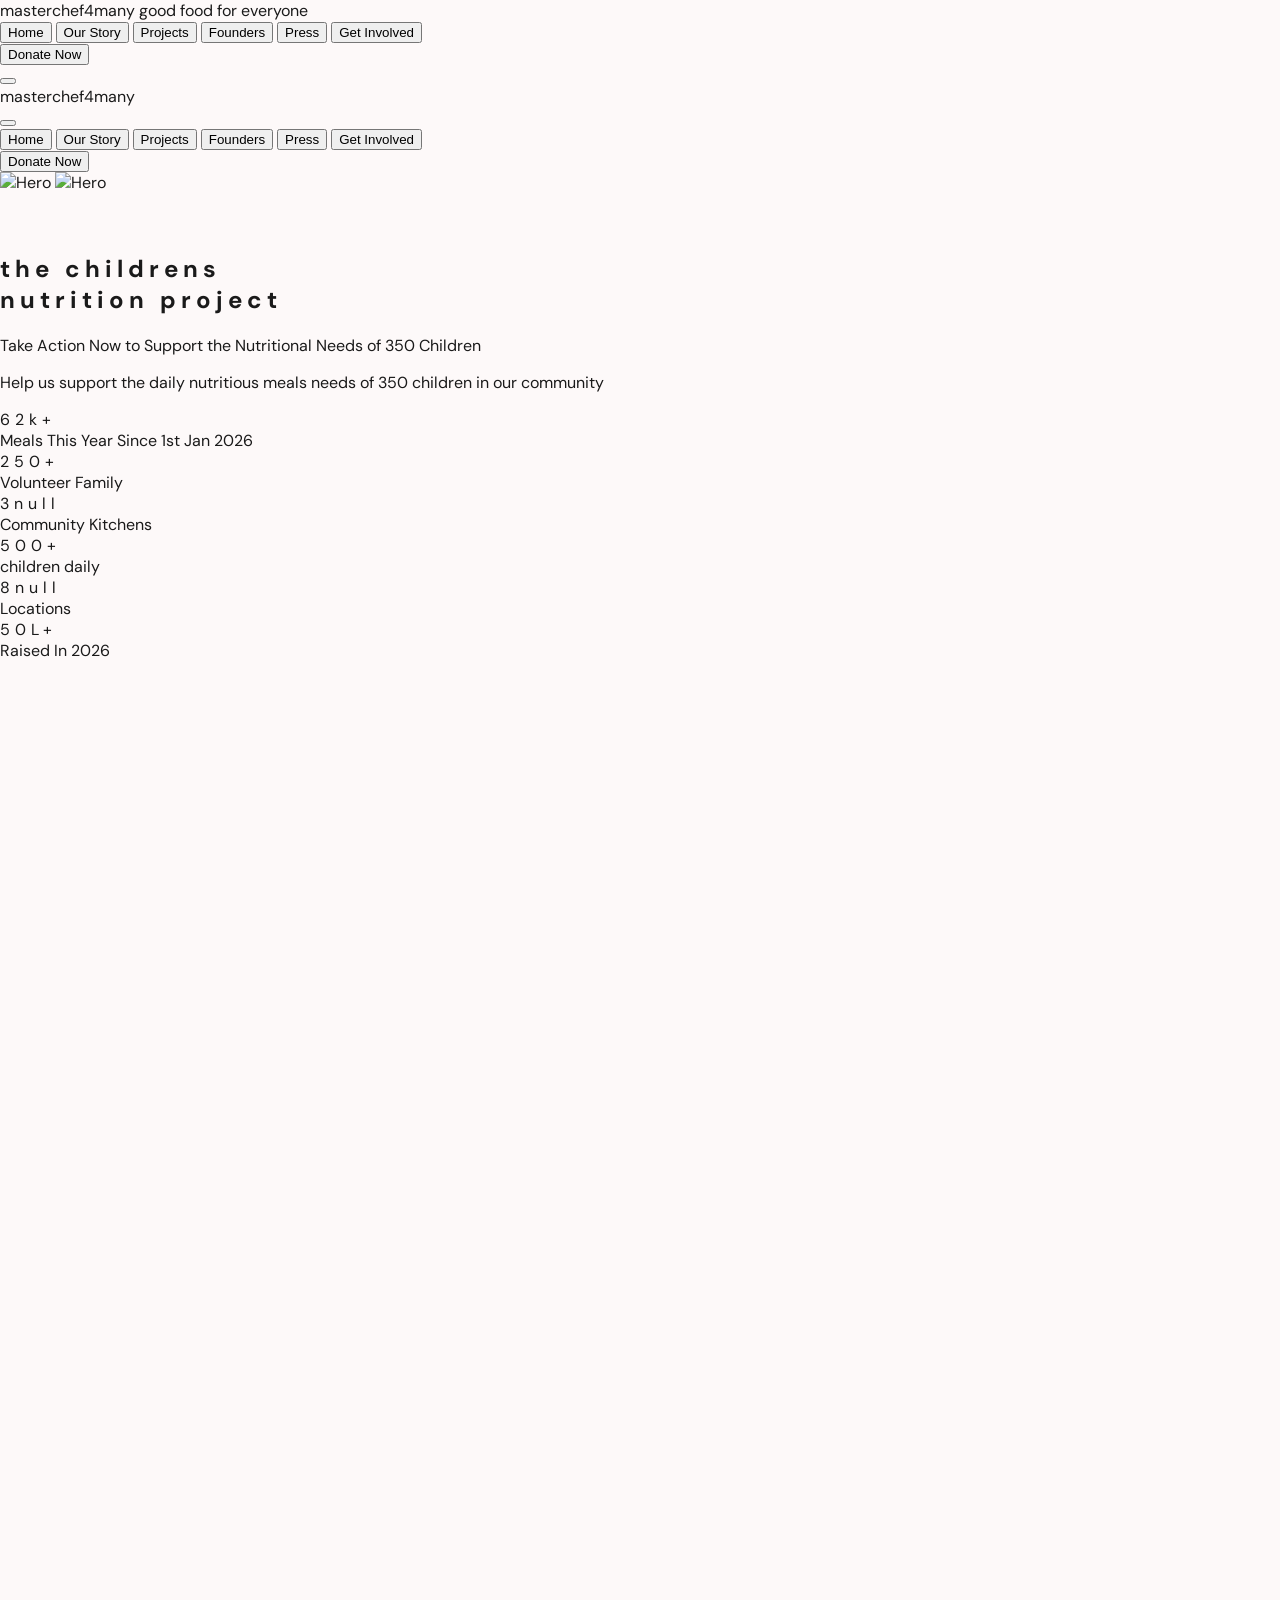
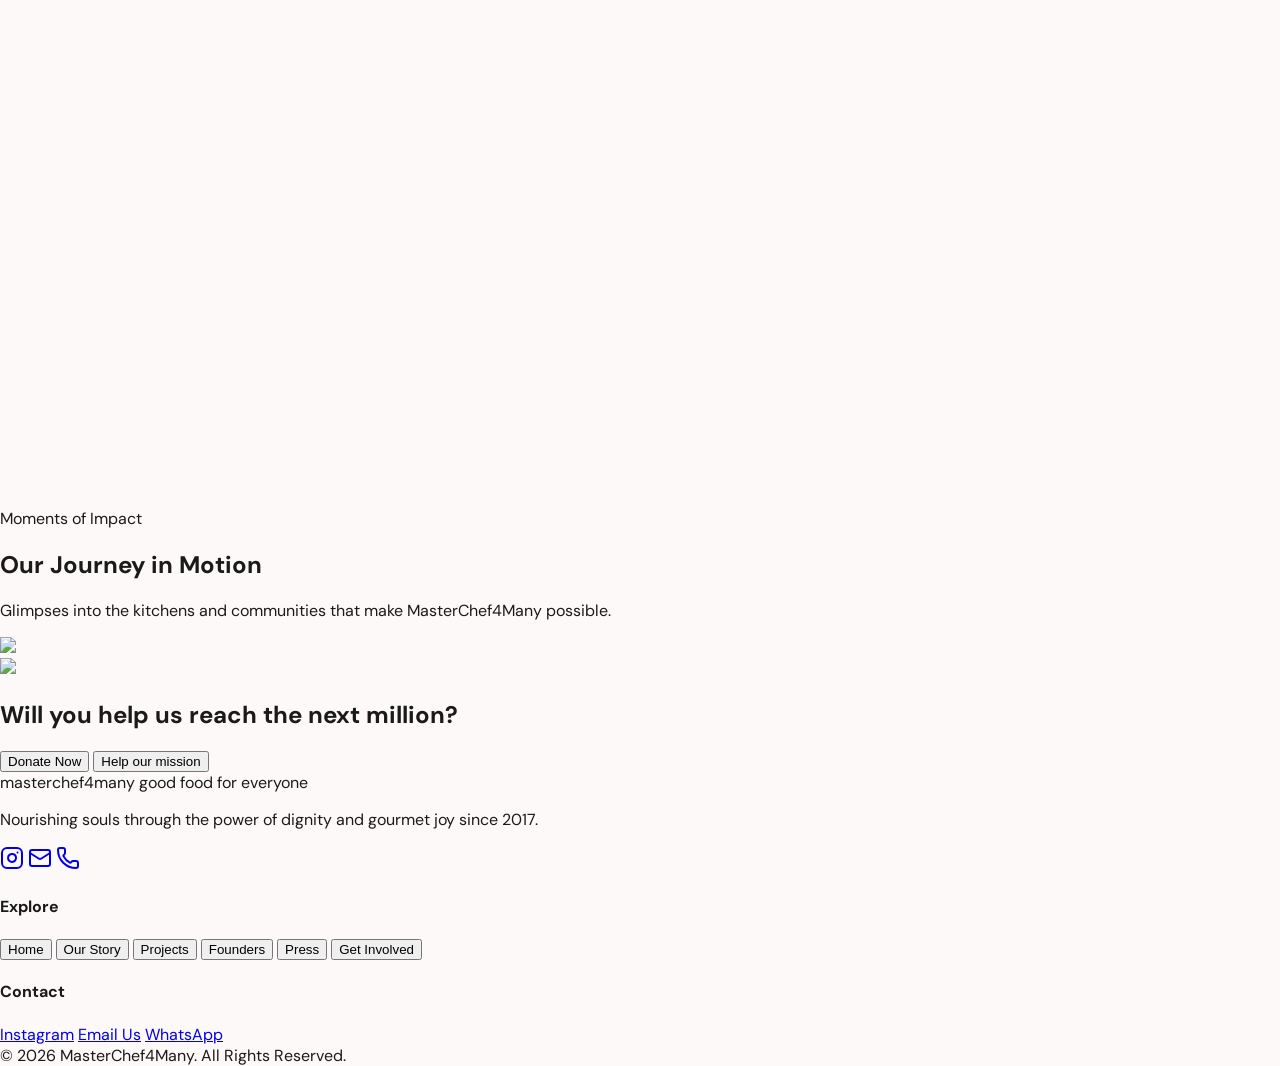
==== index.html @ 35c6c28a "Update index.html" ====
<!DOCTYPE html>
<html lang="en" class="scroll-smooth">
<head>
    <meta charset="UTF-8">
    <meta name="viewport" content="width=device-width, initial-scale=1.0">
    <title>masterchef4many | good food for everyone</title>

    <!-- Fonts -->
    <link rel="preconnect" href="https://fonts.googleapis.com">
    <link rel="preconnect" href="https://fonts.gstatic.com" crossorigin>
    <link href="https://fonts.googleapis.com/css2?family=DM+Sans:ital,opsz,wght@0,9..40,100..1000;1,9..40,100..1000&family=DM+Serif+Display:ital@0;1&display=swap" rel="stylesheet">

    <!-- Preconnect to image CDNs used across the site -->
    <link rel="preconnect" href="https://static.wixstatic.com">
    <link rel="preconnect" href="https://cdn.shopify.com">
    <link rel="preconnect" href="https://cdn.prod.website-files.com">
    <link rel="dns-prefetch" href="https://static.wixstatic.com">
    <link rel="dns-prefetch" href="https://cdn.shopify.com">

    <!-- Tailwind CSS -->
    <script src="https://cdn.tailwindcss.com"></script>
    <script>
        tailwind.config = {
            theme: {
                extend: {
                    colors: {
                        brand: {
                            orange: '#B34522',
                            'dark-orange': '#FDE2DC',
                            cream: '#FDF9F9',
                            charcoal: '#1A1A1A',
                            'orange-light': '#FDE2DC',
                            border: '#F3D0C9'
                        }
                    },
                    fontFamily: {
                        display: ["DM Serif Display", "serif"],
                        sans: ["DM Sans", "sans-serif"]
                    }
                }
            }
        }
    </script>
    
    <!-- Lucide Icons -->
    <script src="https://unpkg.com/lucide@0.469.0/dist/umd/lucide.min.js" defer></script>

    <style type="text/css">
        @layer utilities {
            .scrollbar-hide::-webkit-scrollbar { display: none; }
            .scrollbar-hide { -ms-overflow-style: none; scrollbar-width: none; }
        }
        
        body {
            font-family: 'DM Sans', sans-serif;
            background-color: #FDF9F9;
            color: #1A1A1A;
            overflow-x: hidden;
            margin: 0;
        }

        .page-content {
            display: none;
            opacity: 0;
            transition: opacity 0.5s ease-in-out;
        }

        .page-content.active {
            display: block;
            opacity: 1;
        }

        .reveal {
            opacity: 0;
            transform: translateY(30px);
            transition: all 0.8s cubic-bezier(0.22, 1, 0.36, 1);
        }

        .reveal.active {
            opacity: 1;
            transform: translateY(0);
        }

        #progress-bar {
            transition: width 0.1s linear;
        }

        .carousel-item {
            display: none;
        }

        .carousel-item.active {
            display: block;
        }
        
        .nav-link.active {
            background-color: white;
            color: #B34522;
            box-shadow: 0 1px 3px rgba(0,0,0,0.1);
        }

        .vision-btn.active {
            background-color: #B34522;
            color: white;
            box-shadow: 0 10px 15px -3px rgba(179, 69, 34, 0.3);
        }

        .cookout-page-banner{
            padding: 40px 0px;
        }
        
        .founders-page-banner{
            padding: 40px 0px;
        }
        
        .press-page-banner{
            padding: 40px 0px;
        }
        
        .get-involved-banner{
            padding: 40px 0px;
        }

        @media (min-width: 768px) {
            .cookout-page-banner { padding: 85px 0px; }
            .founders-page-banner { padding: 85px 0px; }
            .press-page-banner { padding: 85px 0px; }
            .get-involved-banner { padding: 85px 0px; }
        }

        .tracking-tighter {
            letter-spacing: 5px !important;
        }

        #m4m-track {
            animation: m4m-scroll 38s linear infinite;
        }
        
        #m4m-marquee-wrap:hover #m4m-track {
            animation-play-state: paused;
        }
        
        @keyframes m4m-scroll {
            from { transform: translateX(0); }
            to   { transform: translateX(-50%); }
        }
        
        .m4m-card {
            width: 150px;
            flex: 0 0 auto;
        }
        
        @media (min-width: 640px) {
            .m4m-card { width: 190px; }
        }
        
        @media (min-width: 768px) {
            .m4m-card { width: 240px; }
         
        }

        /* Mobile-specific fixes */
        @media (max-width: 640px) {
            h1 {
                word-wrap: break-word;
                overflow-wrap: break-word;
                font-size: 3rem !important;
            }
            
            .hero-section {
                padding: 20px;
            }
       .tracking-tighter {
            letter-spacing: 1px !important;
        }
        }

            @media (max-width: 640px) {
        /* Make carousel smaller on mobile */
        .detailed-work-slide {
            min-height: 280px !important;
        }
    }
    </style>
</head>
<body>
    <!-- Scroll Progress -->
    <div class="fixed top-0 left-0 w-full h-1 z-[200] pointer-events-none">
        <div id="progress-bar" class="h-full bg-brand-orange shadow-[0_0_10px_rgba(216,90,48,0.5)] w-0"></div>
    </div>

    <!-- Navigation -->
    <nav id="navbar" class="fixed top-0 w-full z-[150] transition-all duration-500 bg-brand-orange-light py-3 md:py-6 flex justify-center">
        <div class="flex items-center justify-between w-full max-w-7xl px-3 md:px-10">
            <div onclick="showPage('home')" class="flex items-center gap-2 md:gap-4 cursor-pointer">
                <div class="w-[2px] h-6 md:h-10 bg-brand-charcoal hidden sm:block opacity-30"></div>
                <div class="flex flex-col leading-tight">
                    <span class="font-display text-base md:text-3xl tracking-tight leading-none text-brand-charcoal">masterchef4many</span>
                    <span class="font-sans text-[7px] md:text-[12px] font-bold tracking-tight text-brand-charcoal/90">good food for everyone</span>
                </div>
            </div>

            <!-- Desktop Link Menu -->
            <div class="hidden lg:flex items-center gap-2">
                <div class="flex items-center bg-brand-charcoal/5 rounded-full px-2 py-1 mr-4 border border-brand-charcoal/5">
                    <button onclick="showPage('home')" class="nav-link px-4 py-2 text-[12px] font-bold tracking-tight rounded-full transition-all text-brand-charcoal/60 hover:text-brand-charcoal" data-page="home">Home</button>
                    <button onclick="showPage('story')" class="nav-link px-4 py-2 text-[12px] font-bold tracking-tight rounded-full transition-all text-brand-charcoal/60 hover:text-brand-charcoal" data-page="story">Our Story</button>
                    <button onclick="showPage('cookouts')" class="nav-link px-4 py-2 text-[12px] font-bold tracking-tight rounded-full transition-all text-brand-charcoal/60 hover:text-brand-charcoal" data-page="cookouts">Projects</button>
                    <button onclick="showPage('founders')" class="nav-link px-4 py-2 text-[12px] font-bold tracking-tight rounded-full transition-all text-brand-charcoal/60 hover:text-brand-charcoal" data-page="founders">Founders</button>
                    <button onclick="showPage('press')" class="nav-link px-4 py-2 text-[12px] font-bold rounded-full transition-all text-brand-charcoal/60 hover:text-brand-charcoal" data-page="press">Press</button>
                    <button onclick="showPage('involved')" class="nav-link px-4 py-2 text-[12px] font-bold tracking-tight rounded-full transition-all text-brand-charcoal/60 hover:text-brand-charcoal" data-page="involved">Get Involved</button>
                </div>
                <button onclick="window.open('https://pages.razorpay.com/masterchef4many')" class="bg-brand-orange text-white px-6 py-3 rounded-xl font-bold uppercase tracking-widest text-[10px] hover:bg-brand-orange/90 transition-all">Donate Now</button>
            </div>

            <!-- Mobile Menu Toggle -->
            <button onclick="toggleMobileMenu(true)" class="lg:hidden p-2 text-brand-charcoal">
                <i data-lucide="menu"></i>
            </button>
        </div>
    </nav>

    <!-- Mobile Sidebar -->
    <div id="mobile-menu" class="fixed inset-0 z-[200] hidden">
        <div class="absolute inset-0 bg-brand-charcoal/40 backdrop-blur-md" onclick="toggleMobileMenu(false)"></div>
        <div id="mobile-sidebar" class="absolute top-0 right-0 h-full w-[85%] bg-white shadow-2xl flex flex-col p-6 translate-x-full transition-transform duration-500">
            <div class="flex justify-between items-center mb-10">
                <div class="flex flex-col leading-tight">
                    <span class="font-display text-xl text-brand-charcoal">masterchef4many</span>
                </div>
                <button onclick="toggleMobileMenu(false)" class="p-2"><i data-lucide="x"></i></button>
            </div>
            <div class="flex flex-col gap-2">
                <button onclick="showPage('home')" class="text-2xl font-display py-4 border-b border-brand-border/10 text-left">Home</button>
                <button onclick="showPage('story')" class="text-2xl font-display py-4 border-b border-brand-border/10 text-left">Our Story</button>
                <button onclick="showPage('cookouts')" class="text-2xl font-display py-4 border-b border-brand-border/10 text-left">Projects</button>
                <button onclick="showPage('founders')" class="text-2xl font-display py-4 border-b border-brand-border/10 text-left">Founders</button>
                <button onclick="showPage('press')" class="text-2xl font-display py-4 border-b border-brand-border/10 text-left">Press</button>
                <button onclick="showPage('involved')" class="text-2xl font-display py-4 border-b border-brand-border/10 text-left">Get Involved</button>
            </div>
            <div class="mt-auto pt-10">
                <button onclick="window.open('https://pages.razorpay.com/masterchef4many')" class="w-full bg-brand-orange text-white h-16 rounded-xl font-bold uppercase tracking-widest text-sm">Donate Now</button>
            </div>
        </div>
    </div>

    <main class="pt-0">
        <!-- HOME PAGE -->
        <div id="page-home" class="page-content active">
            <!-- Hero Section -->
            <section class="relative w-full flex items-center justify-center overflow-hidden bg-brand-charcoal pt-16 sm:pt-20 md:pt-24">
                <img src="https://cdn.shopify.com/s/files/1/0744/8071/4044/files/ChatGPT_Image_Sep_22_2026_10_56_01_AM.png?v=1790054872" alt="Hero" class="w-full h-auto block md:hidden" loading="eager" fetchpriority="high" decoding="async">
                <img src="https://cdn.shopify.com/s/files/1/0744/8071/4044/files/hand_1.png?v=1790054670" alt="Hero" class="w-full h-auto hidden md:block" loading="eager" fetchpriority="high" decoding="async">
                <div class="absolute inset-0 bg-brand-charcoal/40"></div>
                <div class="absolute inset-0 z-10 flex items-center justify-center">
                    <div class="text-center space-y-4 sm:space-y-6 md:space-y-12 px-4 sm:px-6 max-w-7xl mx-auto">
                        <h1 class="main-text text-xl sm:text-4xl md:text-7xl lg:text-8xl font-sans font-black text-[#FDE2DC] leading-tight sm:leading-[0.95] md:leading-[0.9] tracking-tighter lowercase" style="padding-top: 40px;">
                            the childrens <br><span class="text-white">nutrition project</span>
                        </h1>
                        <p class="text-sm sm:text-lg md:text-3xl lg:text-4xl text-white font-bold max-w-4xl mx-auto leading-tight tracking-tight">Take Action Now to Support the Nutritional Needs of 350 Children</p>
                        <p class="text-xs sm:text-base md:text-xl text-white max-w-2xl mx-auto leading-relaxed px-2">Help us support the daily nutritious meals needs of 350 children in our community</p>
                    </div>
                </div>
            </section>

            <!-- Stats Bar -->
            <section class="py-8 sm:py-12 md:py-16 bg-brand-cream border-b border-brand-border">
                <div class="max-w-7xl mx-auto px-4 sm:px-6 grid grid-cols-2 lg:grid-cols-6 gap-6 sm:gap-12">
                    <div class="stat-item flex flex-col items-center text-center" data-val="62.4" data-suffix="k+">
                        <div class="counter font-display text-2xl sm:text-4xl md:text-6xl font-black text-brand-charcoal tracking-tighter">0</div>
                        <div class="text-[8px] sm:text-[9px] md:text-[10px] font-bold uppercase tracking-[0.15em] text-brand-charcoal/40 pt-1">Meals This Year Since 1st Jan 2026</div>
                    </div>
                    <div class="stat-item flex flex-col items-center text-center" data-val="250" data-suffix="+">
                        <div class="counter font-display text-2xl sm:text-4xl md:text-6xl font-black text-brand-charcoal tracking-tighter">0</div>
                        <div class="text-[8px] sm:text-[9px] md:text-[10px] font-bold uppercase tracking-[0.15em] text-brand-charcoal/40 pt-1">Volunteer Family</div>
                    </div>
                    <div class="stat-item flex flex-col items-center text-center" data-val="3">
                        <div class="counter font-display text-2xl sm:text-4xl md:text-6xl font-black text-brand-charcoal tracking-tighter">0</div>
                        <div class="text-[8px] sm:text-[9px] md:text-[10px] font-bold uppercase tracking-[0.15em] text-brand-charcoal/40 pt-1">Community Kitchens</div>
                    </div>
                    <div class="stat-item flex flex-col items-center text-center" data-val="500" data-suffix="+">
                        <div class="counter font-display text-2xl sm:text-4xl md:text-6xl font-black text-brand-charcoal tracking-tighter">0</div>
                        <div class="text-[8px] sm:text-[9px] md:text-[10px] font-bold uppercase tracking-[0.15em] text-brand-charcoal/40 pt-1">children daily</div>
                    </div>
                    <div class="stat-item flex flex-col items-center text-center" data-val="8" >
                        <div class="counter font-display text-2xl sm:text-4xl md:text-6xl font-black text-brand-charcoal tracking-tighter">0</div>
                        <div class="text-[8px] sm:text-[9px] md:text-[10px] font-bold uppercase tracking-[0.15em] text-brand-charcoal/40 pt-1">Locations</div>
                    </div>
                    <div class="stat-item flex flex-col items-center text-center" data-val="50" data-suffix="L+">
                        <div class="counter font-display text-2xl sm:text-4xl md:text-6xl font-black text-brand-charcoal tracking-tighter">0</div>
                        <div class="text-[8px] sm:text-[9px] md:text-[10px] font-bold uppercase tracking-[0.15em] text-brand-charcoal/40 pt-1">Raised In 2026</div>
                    </div>
                </div>
            </section>

            <!-- Ethos Section -->
            <section class="py-12 sm:py-16 md:py-24 bg-white">
                <div class="max-w-7xl mx-auto px-4 sm:px-6 grid lg:grid-cols-2 gap-8 md:gap-24 items-center">
                    <div class="reveal space-y-6 sm:space-y-8 md:space-y-10">
                        <div>
                            <span class="text-brand-orange font-bold uppercase tracking-widest text-[9px] sm:text-[10px] mb-2 block">The Ethos</span>
                            <h2 class="font-display text-2xl sm:text-3xl md:text-5xl text-brand-charcoal mb-2 md:mb-4">Food That Nourishes <br>The Soul.</h2>
                            <p class="text-brand-charcoal/80 max-w-2xl text-sm sm:text-base md:text-lg leading-relaxed">We believe that every child deserves more than just calories. They deserve delicious & nutritious food that makes them feel cared for.</p>
                            <p class="text-xs sm:text-sm md:text-base mt-3 text-brand-charcoal/70">Our approach merges the culinary standards of Mumbai's finest restaurants with the emotional warmth of home-cooked meals.</p>
                        </div>
                        <div class="grid grid-cols-2 gap-4 sm:gap-6 md:gap-8">
                            <div class="space-y-2">
                                <div class="font-display text-2xl sm:text-3xl md:text-4xl text-brand-charcoal">Quality</div>
                                <p class="text-[7px] sm:text-[9px] md:text-xs text-gray-400 font-medium tracking-widest uppercase">Standardized, nutritious ingredients sourced with care.</p>
                            </div>
                            <div class="space-y-2">
                                <div class="font-display text-2xl sm:text-3xl md:text-4xl text-brand-charcoal">Consistency</div>
                                <p class="text-[7px] sm:text-[9px] md:text-xs text-gray-400 font-medium tracking-widest uppercase">Daily and weekly support ensuring nobody is left behind.</p>
                            </div>
                        </div>
                        <button onclick="showPage('story')" class="inline-flex items-center gap-2 border-2 border-brand-orange text-brand-orange px-6 sm:px-8 md:px-10 h-10 sm:h-12 md:h-14 rounded-full font-bold text-xs sm:text-sm md:text-base hover:bg-brand-orange/5 transition-all">
                            Our Full Story<i data-lucide="arrow-right" class="w-3 h-3 md:w-4 md:h-4"></i>
                        </button>
                    </div>
                    <div class="reveal">
                        <img src="https://static.wixstatic.com/media/6c293b_617cf235aaa3449d8901e8f7d9659840~mv2.jpg/v1/fill/w_900,h_1200,al_c,q_85,usm_0.66_1.00_0.01,enc_avif,quality_auto/6c293b_617cf235aaa3449d8901e8f7d9659840~mv2.jpg" class="rounded-2xl sm:rounded-3xl md:rounded-[3rem] shadow-2xl h-64 sm:h-80 md:h-[600px] w-full object-cover" loading="lazy" decoding="async">
                    </div>
                </div>
            </section>

            <!-- Portfolios Section -->
            <section class="py-12 sm:py-16 md:py-24 bg-brand-cream/30 border-y border-brand-border">
                <div class="max-w-7xl mx-auto px-4 sm:px-6 space-y-8 md:space-y-12">
                    <div class="reveal flex flex-col md:flex-row md:items-end justify-between gap-4 md:gap-6">
                        <div class="max-w-2xl">
                            <span class="text-brand-orange font-bold text-[9px] sm:text-xs uppercase tracking-widest block mb-2 md:mb-4">Our Projects</span>
                            <h2 class="text-2xl sm:text-3xl md:text-5xl font-display tracking-tight leading-tight text-brand-charcoal">Strategic Initiatives for <br>Mumbai's Children.</h2>
                        </div>
                        <button onclick="showPage('story')" class="text-brand-charcoal hover:text-brand-orange transition-colors font-bold uppercase tracking-widest text-[9px] sm:text-xs flex items-center gap-2 group whitespace-nowrap">
                            See All Work <i data-lucide="chevron-right" class="w-3 h-3 sm:w-4 sm:h-4 group-hover:translate-x-1 transition-transform"></i>
                        </button>
                    </div>

                    <div class="grid md:grid-cols-2 lg:grid-cols-3 gap-6 sm:gap-8 md:gap-12">
                        <div class="reveal group cursor-pointer space-y-4" onclick="showPage('cookouts')">
                            <div class="aspect-[4/5] rounded-xl sm:rounded-2xl md:rounded-[2.5rem] overflow-hidden shadow-lg group-hover:shadow-2xl transition-all relative">
                                <img src="https://static.wixstatic.com/media/6c293b_9b4bfa6570754c12ae7cc700d3061642~mv2.jpg/v1/fill/w_700,h_875,al_c,q_85,usm_0.66_1.00_0.01,enc_avif,quality_auto/6c293b_9b4bfa6570754c12ae7cc700d3061642~mv2.jpg" class="w-full h-full object-cover group-hover:scale-110 transition-transform duration-700" loading="lazy" decoding="async">
                                <div class="absolute inset-0 bg-gradient-to-t from-brand-charcoal/80 via-transparent to-transparent flex flex-col justify-end p-4 sm:p-6 md:p-8 opacity-0 group-hover:opacity-100 transition-opacity">
                                    <span class="text-white/60 font-bold uppercase tracking-widest text-[8px] sm:text-[9px] mb-1 md:mb-2">Ongoing</span>
                                    <h3 class="text-sm sm:text-base md:text-xl font-display text-white">Children Nutrition Project (CNP)</h3>
                                </div>
                            </div>
                            <div class="px-1 sm:px-2">
                                <span class="text-[8px] sm:text-[9px] font-bold text-brand-orange uppercase tracking-widest block mb-1 md:mb-2">Ongoing</span>
                                <h3 class="text-lg sm:text-xl md:text-2xl font-display group-hover:text-brand-orange transition-colors text-brand-charcoal">Children Nutrition Project (CNP)</h3>
                                <p class="text-brand-charcoal/60 text-[12px] sm:text-sm leading-relaxed mt-1 md:mt-2">Nourishing brighter futures by providing children with balanced, high-protein lunches every single day.</p>
                            </div>
                        </div>
                        <div class="reveal group cursor-pointer space-y-4" onclick="showPage('cookouts')">
                            <div class="aspect-[4/5] rounded-xl sm:rounded-2xl md:rounded-[2.5rem] overflow-hidden shadow-lg group-hover:shadow-2xl transition-all relative">
                                <img src="https://static.wixstatic.com/media/6c293b_4fee6d985c514d8bb6787cf3c18475d6~mv2.jpeg/v1/fill/w_700,h_875,al_c,q_85,usm_0.66_1.00_0.01,enc_avif,quality_auto/6c293b_4fee6d985c514d8bb6787cf3c18475d6~mv2.jpeg" class="w-full h-full object-cover group-hover:scale-110 transition-transform duration-700" loading="lazy" decoding="async">
                                <div class="absolute inset-0 bg-gradient-to-t from-brand-charcoal/80 via-transparent to-transparent flex flex-col justify-end p-4 sm:p-6 md:p-8 opacity-0 group-hover:opacity-100 transition-opacity">
                                    <span class="text-white/60 font-bold uppercase tracking-widest text-[8px] sm:text-[9px] mb-1 md:mb-2">2021 - 2023</span>
                                    <h3 class="text-sm sm:text-base md:text-xl font-display text-white">Good Food Drive (GFD)</h3>
                                </div>
                            </div>
                            <div class="px-1 sm:px-2">
                                <span class="text-[8px] sm:text-[9px] font-bold text-brand-orange uppercase tracking-widest block mb-1 md:mb-2">2021 - 2023</span>
                                <h3 class="text-lg sm:text-xl md:text-2xl font-display group-hover:text-brand-orange transition-colors text-brand-charcoal">Good Food Drive (GFD)</h3>
                                <p class="text-brand-charcoal/60 text-[12px] sm:text-sm leading-relaxed mt-1 md:mt-2">Sharing good food, spreading hope, and creating brighter days for everyone.</p>
                            </div>
                        </div>
                        <div class="reveal group cursor-pointer space-y-4" onclick="showPage('cookouts')">
                            <div class="aspect-[4/5] rounded-xl sm:rounded-2xl md:rounded-[2.5rem] overflow-hidden shadow-lg group-hover:shadow-2xl transition-all relative">
                                <img src="https://static.wixstatic.com/media/6c293b_ac09700dba434696b355a357a5a38101~mv2.jpg/v1/fill/w_700,h_875,al_c,q_85,usm_0.66_1.00_0.01,enc_avif,quality_auto/6c293b_ac09700dba434696b355a357a5a38101~mv2.jpg" class="w-full h-full object-cover group-hover:scale-110 transition-transform duration-700" loading="lazy" decoding="async">
                                <div class="absolute inset-0 bg-gradient-to-t from-brand-charcoal/80 via-transparent to-transparent flex flex-col justify-end p-4 sm:p-6 md:p-8 opacity-0 group-hover:opacity-100 transition-opacity">
                                    <span class="text-white/60 font-bold uppercase tracking-widest text-[8px] sm:text-[9px] mb-1 md:mb-2">2020 - 2021</span>
                                    <h3 class="text-sm sm:text-base md:text-xl font-display text-white">Lockdown drive</h3>
                                </div>
                            </div>
                            <div class="px-1 sm:px-2">
                                <span class="text-[8px] sm:text-[9px] font-bold text-brand-orange uppercase tracking-widest block mb-1 md:mb-2">2020 - 2021</span>
                                <h3 class="text-lg sm:text-xl md:text-2xl font-display group-hover:text-brand-orange transition-colors text-brand-charcoal">Lockdown drive</h3>
                                <p class="text-brand-charcoal/60 text-[12px] sm:text-sm leading-relaxed mt-1 md:mt-2">A massive pandemic initiative that mobilized hundreds of home-chefs to provide dignity through warm meals.</p>
                            </div>
                        </div>
                    </div>
                </div>
            </section>

            <!-- Global Impact Section -->
            <section class="max-w-7xl mx-auto px-4 sm:px-6 py-8 sm:py-12 md:py-16">
                <div class="bg-brand-charcoal text-[#FDE2DC] rounded-2xl sm:rounded-3xl md:rounded-[3rem] py-8 sm:py-12 md:py-16 px-6 sm:px-10 md:px-16 overflow-hidden relative border-4 border-brand-orange/20 text-center">
                    <div class="reveal space-y-8 sm:space-y-10 md:space-y-12 relative z-10">
                        <div class="space-y-2 md:space-y-4">
                            <span class="text-brand-orange font-bold text-[9px] sm:text-xs uppercase tracking-widest">Global Impact</span>
                            <h2 class="text-2xl sm:text-3xl md:text-5xl font-display text-white">Recognition & Media</h2>
                        </div>
                        
                        <div class="flex flex-wrap items-center justify-center gap-6 sm:gap-12 md:gap-24 opacity-80 transition-all duration-700">
                            <div class="flex flex-col items-center gap-3 group cursor-pointer" >
                                <div class="w-32 sm:w-40 h-16 border-brand-orange-light flex items-center justify-center font-display text-[9px] font-bold p-3 text-center leading-tight group-hover:border-white transition-colors" style="background-color: #fff;display: flex;"><a href="https://diana-award.org.uk/our-programmes-and-initiatives/award-and-development/roll-of-honour/roll-of-honour-2022"><img src="https://cdn.prod.website-files.com/6332fa86146bf38f803b66c2/6334424d05aebb6f70349302_Logo-Banner-Nav-p-500.webp" alt="" class="max-w-full h-auto" loading="lazy" decoding="async"></a></div>
                                <span class="text-[8px] sm:text-[9px] font-bold uppercase tracking-widest text-white/40 group-hover:text-white transition-colors text-center">United Kingdom</span>
                            </div>
                            <div class="flex flex-col items-center gap-3 group cursor-pointer" >
                                <div class="w-40 sm:w-60 h-16 font-display text-3xl sm:text-5xl font-black italic tracking-tighter text-white group-hover:text-brand-orange transition-colors underline decoration-brand-orange decoration-4" style="display: flex;align-items: end;">
                                    <a href="https://www.mid-day.com/mumbai-guide/mumbai-food/article/mid-day-turns-41--Fighting-lockdown-with-lasagna-22889233"><img src="https://static.wixstatic.com/media/6c293b_085d3d23e91e4f8aac601a186a0f81db~mv2.png/v1/fill/w_488,h_110,al_c,lg_1,q_85,enc_avif,quality_auto/download.png" alt="" class="max-w-full h-auto" loading="lazy" decoding="async"></a>
                                </div>
                                <span class="text-[8px] sm:text-[9px] font-bold uppercase tracking-widest text-white/40 group-hover:text-white transition-colors">Mumbai Edition</span>
                            </div>
                            <div class="flex flex-col items-center gap-3 group cursor-pointer" >
                                <div class="w-32 sm:w-40 h-16 font-display text-xl sm:text-3xl font-bold uppercase tracking-tight text-white group-hover:text-brand-orange transition-colors" style="display: flex;align-items: end;">
                                    <a href="https://www.freepressjournal.in/mumbai/coronavirus-in-mumbai-city-kids-give-charity-meals-a-gourmet-twist"><img src="https://static.wixstatic.com/media/6c293b_b1b15014116243f499ffd57dad7ec1b3~mv2.jpg/v1/fill/w_314,h_110,al_c,q_80,usm_0.66_1.00_0.01,enc_avif,quality_auto/The_Free_Press_Journal_logo.jpg" alt="" class="max-w-full h-auto" loading="lazy" decoding="async"></a>
                                </div>
                                <span class="text-[8px] sm:text-[9px] font-bold uppercase tracking-widest text-white/40 group-hover:text-white transition-colors text-center">Journal</span>
                            </div>
                        </div>

                        <div>
                            <button onclick="showPage('press')" class="border-2 border-white/20 text-white px-6 sm:px-10 h-10 sm:h-12 md:h-14 rounded-full font-bold hover:bg-white hover:text-brand-charcoal transition-all inline-flex items-center gap-2 text-xs sm:text-sm md:text-base">
                                Explore Press Coverage <i data-lucide="arrow-right" class="w-3 h-3 sm:w-4 sm:h-4"></i>
                            </button>
                        </div>
                    </div>
                </div>
            </section>

            <!-- Video Section -->
            <section id="video-gallery" class="py-12 sm:py-16 md:py-24 bg-white border-t border-brand-border">
                <div class="max-w-7xl mx-auto px-4 sm:px-6">
                    <div class="text-center mx-auto mb-8 md:mb-12">
                        <span class="text-brand-orange font-bold uppercase tracking-widest text-[9px] sm:text-xs mb-2 block">Moments of Impact</span>
                        <h2 class="font-display text-2xl sm:text-3xl md:text-5xl text-brand-charcoal mb-2 md:mb-4">Our Journey in Motion</h2>
                        <p class="text-brand-charcoal/80 max-w-2xl mx-auto text-xs sm:text-base md:text-lg leading-relaxed">Glimpses into the kitchens and communities that make MasterChef4Many possible.</p>
                    </div>
                    <!-- Video Grid -->
                    <div class="grid md:grid-cols-2 gap-4 sm:gap-6 md:gap-8">
                        <!-- Video 1 -->
                        <div class="video-card rounded-2xl md:rounded-[2rem] overflow-hidden shadow-xl bg-brand-charcoal aspect-video cursor-pointer relative group" onclick="playVideo(this, '1hDmle579EOZfao9_gh_6hnUzPF6n64UT')">
                            <img src="https://static.wixstatic.com/media/6c293b_617cf235aaa3449d8901e8f7d9659840~mv2.jpg/v1/fill/w_700,h_400,al_c,q_85,usm_0.66_1.00_0.01,enc_avif,quality_auto/6c293b_617cf235aaa3449d8901e8f7d9659840~mv2.jpg" class="absolute inset-0 w-full h-full object-cover opacity-80 group-hover:opacity-90 transition-opacity" loading="lazy" decoding="async">
                            <div class="absolute inset-0 flex items-center justify-center">
                                <div class="w-16 h-16 sm:w-20 sm:h-20 rounded-full bg-white/20 backdrop-blur-md flex items-center justify-center text-white group-hover:scale-110 transition-all">
                                    <i data-lucide="play" class="w-8 h-8 sm:w-10 sm:h-10 fill-current ml-1"></i>
                                </div>
                            </div>
                        </div>
                        <!-- Video 2 -->
                        <div class="video-card rounded-2xl md:rounded-[2rem] overflow-hidden shadow-xl bg-brand-charcoal aspect-video cursor-pointer relative group" onclick="playVideo(this, '18ONB8JsgkkHYvxDxOlm6Me0uzPcz175l')">
                            <img src="https://static.wixstatic.com/media/6c293b_cb7fb7fdd0a243818bcee9592076292d~mv2.jpeg/v1/fill/w_700,h_400,al_c,q_85,usm_0.66_1.00_0.01,enc_avif,quality_auto/6c293b_cb7fb7fdd0a243818bcee9592076292d~mv2.jpeg" class="absolute inset-0 w-full h-full object-cover opacity-80 group-hover:opacity-90 transition-opacity" loading="lazy" decoding="async">
                            <div class="absolute inset-0 flex items-center justify-center">
                                <div class="w-16 h-16 sm:w-20 sm:h-20 rounded-full bg-white/20 backdrop-blur-md flex items-center justify-center text-white group-hover:scale-110 transition-all">
                                    <i data-lucide="play" class="w-8 h-8 sm:w-10 sm:h-10 fill-current ml-1"></i>
                                </div>
                            </div>
                        </div>
                    </div>
                </div>
            </section>

            <!-- CTA Section -->
            <section class="py-12 sm:py-16 md:py-24 bg-brand-orange-light text-center border-t border-brand-border">
                <h2 class="text-2xl sm:text-3xl md:text-6xl font-display mb-8 md:mb-12 px-4">Will you help us reach the <span class="italic text-brand-orange">next million?</span></h2>
                <div class="flex justify-center gap-2 sm:gap-4 flex-wrap px-4">
                    <button onclick="window.open('https://pages.razorpay.com/masterchef4many')" class="h-12 sm:h-14 md:h-16 px-6 sm:px-10 md:px-12 rounded-full bg-brand-orange text-white font-bold text-xs sm:text-sm md:text-base hover:bg-brand-orange/90 transition-all shadow-lg">Donate Now</button>
                    <button onclick="showPage('involved')" class="h-12 sm:h-14 md:h-16 px-6 sm:px-10 md:px-12 rounded-full border-2 border-brand-orange text-brand-orange bg-white font-bold text-xs sm:text-sm md:text-base hover:bg-brand-orange/5 transition-all">Help our mission</button>
                </div>
            </section>
        </div>

        <!-- STORY PAGE -->
        <div id="page-story" class="page-content">
            <header class="relative min-h-[250px] sm:min-h-[350px] md:min-h-[450px] flex items-center justify-center overflow-hidden bg-brand-orange-light pt-16 sm:pt-24 md:pt-32 pb-8 md:pb-12">
                <div class="absolute inset-0 z-0">
                    <img src="https://static.wixstatic.com/media/11062b_cacb6249b6024b61b2d8a8594b7dbb4c~mv2.jpg/v1/fill/w_800,h_1000,al_c,q_85,usm_0.66_1.00_0.01,enc_avif,quality_auto/11062b_cacb6249b6024b61b2d8a8594b7dbb4c~mv2.jpg" class="w-full h-full object-cover opacity-60 block md:hidden" loading="lazy" decoding="async">
                    <img src="https://static.wixstatic.com/media/11062b_cacb6249b6024b61b2d8a8594b7dbb4c~mv2.jpg/v1/fill/w_1898,h_600,al_c,q_85,usm_0.66_1.00_0.01,enc_avif,quality_auto/11062b_cacb6249b6024b61b2d8a8594b7dbb4c~mv2.jpg" class="w-full h-full object-cover opacity-60 hidden md:block" loading="lazy" decoding="async">
                    <div class="absolute inset-0 bg-gradient-to-b from-brand-orange/10 via-white/40 to-white"></div>
                </div>
                <div class="relative z-10 text-center px-4 sm:px-6 max-w-4xl mx-auto reveal active" style="padding-top: 60px;">
                    <span class="inline-block px-3 py-2 rounded-full bg-brand-orange/10 border border-brand-orange/20 text-brand-orange text-[8px] sm:text-[9px] md:text-[10px] font-bold uppercase tracking-[0.2em] mb-3 md:mb-4 backdrop-blur-sm">Our Legacy</span>
                    <h1 class="text-2xl sm:text-4xl md:text-8xl font-display text-brand-charcoal leading-[1.1] mb-4 md:mb-6 tracking-tight">From a Single Kitchen to a Citywide Movement</h1>
                    <p class="text-xs sm:text-base md:text-xl text-brand-charcoal/70 max-w-2xl mx-auto font-medium leading-relaxed">What began as a simple family promise has blossomed into Mumbai's largest youth-led culinary force.</p>
                </div>
            </header>

            <!-- Vision Carousel Container -->
            <section class="max-w-7xl ml-3 mr-3 sm:ml-4 sm:mr-4 md:mx-auto px-3 sm:px-4 md:px-6 py-8 md:py-16 bg-white rounded-2xl md:rounded-[3rem] overflow-hidden my-6 md:my-16 border border-brand-border shadow-sm relative">
                <div class="absolute top-0 right-0 w-1/2 h-full bg-gradient-to-l from-brand-orange/5 to-transparent pointer-events-none"></div>
                <div class="grid lg:grid-cols-2 gap-6 md:gap-16 items-center relative z-10">
                    <div class="space-y-6 md:space-y-12">
                        <div class="space-y-2 md:space-y-4">
                            <span class="text-brand-orange font-bold uppercase tracking-widest text-[8px] md:text-xs">Our Vision & Evolution</span>
                        </div>

                        <!-- Controls -->
                        <div class="space-y-6 md:space-y-8">
                            <!-- Date Tabs -->
                            <div id="vision-tabs" class="flex gap-2 md:gap-4 overflow-x-auto pb-3 sm:pb-4 scrollbar-hide -mx-3 px-3 md:mx-0 md:px-0 cursor-grab select-none" style="scroll-behavior: smooth;">
                                <button onclick="setVisionSlide(0)" class="vision-btn active px-3 sm:px-4 md:px-6 py-2 md:py-3 rounded-full text-[9px] md:text-sm font-bold transition-all shrink-0 uppercase tracking-wider bg-brand-orange-light text-brand-orange whitespace-nowrap">November 2018</button>
                                <button onclick="setVisionSlide(1)" class="vision-btn px-3 sm:px-4 md:px-6 py-2 md:py-3 rounded-full text-[9px] md:text-sm font-bold transition-all shrink-0 uppercase tracking-wider bg-brand-orange-light text-brand-orange whitespace-nowrap">December 2018</button>
                                <button onclick="setVisionSlide(2)" class="vision-btn px-3 sm:px-4 md:px-6 py-2 md:py-3 rounded-full text-[9px] md:text-sm font-bold transition-all shrink-0 uppercase tracking-wider bg-brand-orange-light text-brand-orange whitespace-nowrap">May 2019</button>
                            </div>

                            <!-- Content Slides -->
                            <div id="vision-content" class="relative">
                                <!-- Slide 0 -->
                                <div class="vision-slide active space-y-4 md:space-y-6">
                                    <h2 id="vision-title" class="font-display text-2xl sm:text-3xl md:text-6xl text-brand-charcoal leading-tight">The Nutcracker and <span class="text-brand-orange italic">Angel Express</span></h2>
                                    <p class="text-gray-500 text-xs sm:text-sm md:text-lg leading-relaxed max-w-lg">When The Nutcracker opened its doors to us for our first cook I knew we hit upon something good! Nutcracker's founder, Annie, along with her amazing team of chefs, helped me cook up quite a storm in the back kitchen over 2 days…the menu included cheese and corn croquettes, penne arrabbiata and chocolate shortbread cookies! 
My cousin Malvika was super quick in identifying Angel Xpress as our first school host...hours of cooking (a first in a commercial kitchen for me!), a few cuts and lots of fun later, we landed up at their School in Cuffe Parade.
The experience is one I will always cherish, it was exhilarating to chat about food with these kids (many of whom had watched Masterchef) and watch them enjoy the food we bought them!
74 kids, many cookies and empty pasta bowls later don't know who felt happier and more grateful them or us…</p>
                                </div>
                                <!-- Slide 1 -->
                                <div class="vision-slide hidden space-y-4 md:space-y-6">
                                    <h2 id="vision-title" class="font-display text-2xl sm:text-3xl md:text-6xl text-brand-charcoal leading-tight">El Mercado and <span class="text-brand-orange italic">Mumbai Smiles</span></h2>
                                    <p class="text-gray-500 text-xs sm:text-sm md:text-lg leading-relaxed max-w-lg">Our second cookout took place at much loved Spanish eatery, El Mercado. Vidur Kapoor and Pranaya Gidwani, the restaurateurs, were extremely proactive in joining our initiative and through amazing collaboration with the team at El Mercado, we cooked up a traditional Spanish feast of tortillas, paella and Arroz con Leche.
El Mercado already working with the amazing Mumbai Smiles Foundation helped us quickly identify a girl's high school in Saki Naka. The food was loved by the students and the teachers who especially enjoyed the paella. It was delightful seeing the girls enjoying themselves so much.
We went on to have a sort of Q & A session where we learnt how each of them had unique and amazing aspirations. Some wanted to become singers, dancers, doctors and even chefs! I just want to end with a big thank you to everyone from the chefs to the teachers and staff at the school. .</p>
                                    <div class="inline-flex items-center gap-3 bg-brand-orange-light px-3 py-2 rounded-lg border border-brand-orange/10">
                                        <i data-lucide="check-circle" class="w-4 h-4 text-brand-orange"></i>
                                        <span class="text-brand-charcoal text-[11px] md:text-base font-medium">135,000+ Moments of Hope</span>
                                    </div>
                                </div>
                                <!-- Slide 2 -->
                                <div class="vision-slide hidden space-y-4 md:space-y-6">
                                    <h2 id="vision-title" class="font-display text-2xl sm:text-3xl md:text-6xl text-brand-charcoal leading-tight">Tertulia and Prabhadevi <br><span class="text-brand-orange italic">Slum Cluster</span></h2>
                                    <p class="text-gray-500 text-xs sm:text-sm md:text-lg leading-relaxed max-w-lg">Tertulia, the amazing multi-cuisine restaurant opened their kitchen for our 3rd m4m cookout. We worked with the restaurateur, Imrun Sethi and his chefs to come up with a menu. We decided on a scrumptious spaghetti Aglio Olio with chicken and a gooey chocolate cake. This cookout was extremely memorable as my squash coaches, Abhinav Sir and Abhishek Sir joined us in the kitchen.

We separated over 2 dozen eggs, melted chocolate and blended it into a delicious batter. The next day we were back and cooked up the spaghetti and topped off the cakes. We were ready to go! This time we went to a slum cluster in Prabhadevi, and as we reached, we could see the children eagerly waiting. It was delightful seeing them so happy.
We met Anju, I girl with a growth disorder that prevented her from gaining height or speaking properly. It was so sad to see her in that condition but she was still so happy. All the children took great care of her, it almost brought tears to my eyes to think that someone can be so happy with so little. I will always remember the children at this cluster who took care of Anju. I also want to say a massive thanks to Tertulia and especially the chefs who went far beyond and made us truly experience a restaurant kitchen.</p>
                                    <div class="inline-flex items-center gap-3 bg-brand-orange-light px-3 py-2 rounded-lg border border-brand-orange/10">
                                        <i data-lucide="check-circle" class="w-4 h-4 text-brand-orange"></i>
                                        <span class="text-brand-charcoal text-[11px] md:text-base font-medium">350 Daily Beneficiaries</span>
                                    </div>
                                </div>
                            </div>
                        </div>
                    </div>
                    <!-- Image Display -->
                    <div class="relative aspect-square overflow-hidden rounded-xl md:rounded-[2rem] shadow-xl bg-brand-orange-light">
                        <img id="vision-image" src="https://static.wixstatic.com/media/6c293b_a9dc4fd93a0e4ffea4ff38fd24f949ad~mv2.jpeg/v1/fill/w_800,h_800,al_c,q_85,usm_0.66_1.00_0.01,enc_avif,quality_auto/6c293b_a9dc4fd93a0e4ffea4ff38fd24f949ad~mv2.jpeg" class="absolute inset-0 w-full h-full object-cover transition-opacity duration-500" loading="lazy" decoding="async">
                    </div>
                </div>
            </section>

            <!-- Our Journey Section -->
            <section class="max-w-7xl mx-auto px-4 sm:px-6 py-12 md:py-24 space-y-8 md:space-y-16">
                <div class="reveal">
                    <span class="text-brand-orange font-bold uppercase tracking-widest text-[9px] sm:text-xs mb-3 md:mb-4 block">Our Journey</span>
                    <h2 class="font-display text-2xl sm:text-3xl md:text-6xl text-brand-charcoal mb-4 md:mb-6 tracking-tight">From a single kitchen to a <span class="text-brand-orange italic">city-wide movement</span></h2>
                    <p class="text-brand-charcoal/80 max-w-2xl text-xs sm:text-base md:text-lg leading-relaxed">Every meal served tells a story of compassion, resilience, and the power of youth to drive change.</p>
                </div>

                <div class="relative mt-8 px-2 md:px-0 mb-12 md:mb-20">
                    <!-- Vertical Line -->
                    <div class="absolute left-1/2 top-0 bottom-0 w-[1px] bg-brand-orange/20 hidden md:block"></div>

                    <div class="space-y-8 md:space-y-12">
                        <!-- Milestone 1 -->
                        <div class="reveal flex flex-col md:flex-row items-center gap-6 md:gap-12 md:flex-row-reverse">
                            <div class="flex-1 w-full text-center md:text-left">
                                <div class="space-y-2 md:space-y-3">
                                    <span class="text-brand-orange font-bold text-[8px] md:text-xs uppercase tracking-[0.2em]">04/11/2018</span>
                                    <h3 class="font-display text-lg sm:text-xl md:text-3xl text-brand-charcoal">masterchef4many Was Launched</h3>
                                    <p class="text-gray-500 text-[11px] sm:text-xs md:text-base leading-relaxed max-w-sm mx-auto md:ml-0">It began with a simple idea: what if the joy of a gourmet meal wasn't reserved for the privileged few? On this day, masterchef4many was born.</p>
                                </div>
                            </div>
                            <div class="relative z-10 w-10 h-10 md:w-16 md:h-16 rounded-full bg-brand-orange flex items-center justify-center text-white border-4 border-brand-cream shadow-xl shrink-0">
                                <i data-lucide="sparkles" class="w-4 h-4 md:w-5 md:h-5"></i>
                            </div>
                            <div class="flex-1 hidden md:block"></div>
                        </div>

                        <!-- Milestone 2 -->
                        <div class="reveal flex flex-col md:flex-row items-center gap-6 md:gap-12">
                            <div class="flex-1 w-full text-center md:text-right">
                                <div class="space-y-2 md:space-y-3">
                                    <span class="text-brand-orange font-bold text-[8px] md:text-xs uppercase tracking-[0.2em]">20/11/2018</span>
                                    <h3 class="font-display text-lg sm:text-xl md:text-3xl text-brand-charcoal">Our First Cookout at The Nutcracker</h3>
                                    <p class="text-gray-500 text-[11px] sm:text-xs md:text-base leading-relaxed max-w-sm mx-auto md:mr-0">The Nutcracker opened its kitchen doors for our very first cookout. Over two days, founder Annie and her chefs helped us whip up cheese and corn croquettes, penne arrabbiata, and chocolate shortbread cookies.</p>
                                </div>
                            </div>
                            <div class="relative z-10 w-10 h-10 md:w-16 md:h-16 rounded-full bg-brand-orange flex items-center justify-center text-white border-4 border-brand-cream shadow-xl shrink-0">
                                <i data-lucide="chef-hat" class="w-4 h-4 md:w-5 md:h-5"></i>
                            </div>
                            <div class="flex-1 hidden md:block"></div>
                        </div>

                        <!-- Milestone 3 -->
                        <div class="reveal flex flex-col md:flex-row items-center gap-6 md:gap-12 md:flex-row-reverse">
                            <div class="flex-1 w-full text-center md:text-left">
                                <div class="space-y-2 md:space-y-3">
                                    <span class="text-brand-orange font-bold text-[8px] md:text-xs uppercase tracking-[0.2em]">26/12/2018</span>
                                    <h3 class="font-display text-lg sm:text-xl md:text-3xl text-brand-charcoal">Second Cookout at El Mercado</h3>
                                    <p class="text-gray-500 text-[11px] sm:text-xs md:text-base leading-relaxed max-w-sm mx-auto md:ml-0">Spanish eatery El Mercado welcomed us for cookout number two. Restaurateurs Vidur Kapoor and Pranaya Gidwani helped us prepare tortillas, paella for a girls' high school in Saki Naka.</p>
                                </div>
                            </div>
                            <div class="relative z-10 w-10 h-10 md:w-16 md:h-16 rounded-full bg-brand-orange flex items-center justify-center text-white border-4 border-brand-cream shadow-xl shrink-0">
                                <i data-lucide="utensils" class="w-4 h-4 md:w-5 md:h-5"></i>
                            </div>
                            <div class="flex-1 hidden md:block"></div>
                        </div>

                        <!-- Milestone 4 -->
                        <div class="reveal flex flex-col md:flex-row items-center gap-6 md:gap-12">
                            <div class="flex-1 w-full text-center md:text-right">
                                <div class="space-y-2 md:space-y-3">
                                    <span class="text-brand-orange font-bold text-[8px] md:text-xs uppercase tracking-[0.2em]">15/05/2019</span>
                                    <h3 class="font-display text-lg sm:text-xl md:text-3xl text-brand-charcoal">Cookout 3 With Tertulia</h3>
                                    <p class="text-gray-500 text-[11px] sm:text-xs md:text-base leading-relaxed max-w-sm mx-auto md:mr-0">Multi-cuisine restaurant Tertulia hosted our third cookout. We cooked up spaghetti Aglio Olio and chocolate cake, then carried it to a slum cluster in Prabhadevi.</p>
                                </div>
                            </div>
                            <div class="relative z-10 w-10 h-10 md:w-16 md:h-16 rounded-full bg-brand-orange flex items-center justify-center text-white border-4 border-brand-cream shadow-xl shrink-0">
                                <i data-lucide="flame" class="w-4 h-4 md:w-5 md:h-5"></i>
                            </div>
                            <div class="flex-1 hidden md:block"></div>
                        </div>

                        <!-- Milestone 5 -->
                        <div class="reveal flex flex-col md:flex-row items-center gap-6 md:gap-12 md:flex-row-reverse">
                            <div class="flex-1 w-full text-center md:text-left">
                                <div class="space-y-2 md:space-y-3">
                                    <span class="text-brand-orange font-bold text-[8px] md:text-xs uppercase tracking-[0.2em]">19/05/2020</span>
                                    <h3 class="font-display text-lg sm:text-xl md:text-3xl text-brand-charcoal">Launched the Good Food Drive</h3>
                                    <p class="text-gray-500 text-[11px] sm:text-xs md:text-base leading-relaxed max-w-sm mx-auto md:ml-0">As Mumbai fell silent under lockdown, we packed 20 boxes of warm khichdi from a single home kitchen and hit the streets.</p>
                                </div>
                            </div>
                            <div class="relative z-10 w-10 h-10 md:w-16 md:h-16 rounded-full bg-brand-orange flex items-center justify-center text-white border-4 border-brand-cream shadow-xl shrink-0">
                                <i data-lucide="package" class="w-4 h-4 md:w-5 md:h-5"></i>
                            </div>
                            <div class="flex-1 hidden md:block"></div>
                        </div>

                        <!-- Milestone 6 -->
                        <div class="reveal flex flex-col md:flex-row items-center gap-6 md:gap-12">
                            <div class="flex-1 w-full text-center md:text-right">
                                <div class="space-y-2 md:space-y-3">
                                    <span class="text-brand-orange font-bold text-[8px] md:text-xs uppercase tracking-[0.2em]">28/06/2020</span>
                                    <h3 class="font-display text-lg sm:text-xl md:text-3xl text-brand-charcoal">10,000 Meals Served</h3>
                                    <p class="text-gray-500 text-[11px] sm:text-xs md:text-base leading-relaxed max-w-sm mx-auto md:mr-0">In just weeks, 20 boxes multiplied into 10,000 meals. Home kitchens across the city joined the cause.</p>
                                </div>
                            </div>
                            <div class="relative z-10 w-10 h-10 md:w-16 md:h-16 rounded-full bg-brand-orange flex items-center justify-center text-white border-4 border-brand-cream shadow-xl shrink-0">
                                <i data-lucide="trending-up" class="w-4 h-4 md:w-5 md:h-5"></i>
                            </div>
                            <div class="flex-1 hidden md:block"></div>
                        </div>
                    </div>
                </div>
            </section>
        </div>

        <!-- COOKOUTS PAGE -->
        <div id="page-cookouts" class="page-content">
            <header class="relative min-h-[280px] sm:min-h-[380px] md:min-h-[450px] flex items-center justify-center bg-brand-orange-light pt-16 sm:pt-24 md:pt-32 pb-8 md:pb-12 overflow-hidden">
                <img src="https://static.wixstatic.com/media/11062b_2a31026fd9834b12aecf8f32823c7ead~mv2.jpeg/v1/fill/w_800,h_600,al_c,q_85,usm_0.66_1.00_0.01,enc_avif,quality_auto/11062b_2a31026fd9834b12aecf8f32823c7ead~mv2.jpeg" class="absolute inset-0 w-full h-full object-cover opacity-60 block md:hidden" loading="lazy" decoding="async">
                <img src="https://static.wixstatic.com/media/11062b_2a31026fd9834b12aecf8f32823c7ead~mv2.jpeg/v1/fill/w_1898,h_401,al_c,q_85,usm_0.66_1.00_0.01,enc_avif,quality_auto/11062b_2a31026fd9834b12aecf8f32823c7ead~mv2.jpeg" class="absolute inset-0 w-full h-full object-cover opacity-60 hidden md:block" loading="lazy" decoding="async">
                <div class="absolute inset-0 bg-gradient-to-b from-brand-orange/10 via-white/40 to-white"></div>
                <div class="relative z-10 text-center px-4 sm:px-6 max-w-4xl mx-auto cookout-page-banner">
                    <span class="inline-block px-3 py-2 rounded-full bg-brand-orange/10 border border-brand-orange/20 text-brand-orange text-[8px] sm:text-[9px] md:text-[10px] font-bold uppercase tracking-widest mb-3 md:mb-4">Special Initiatives</span>
                    <h1 class="text-3xl sm:text-5xl md:text-8xl font-display text-brand-charcoal mb-4 md:mb-6">Projects</h1>
                    <p class="text-sm sm:text-base md:text-xl max-w-2xl mx-auto text-brand-charcoal/70 font-medium">Bridging the gap between fine-dining kitchens and the children who dream of them.</p>
                </div>
            </header>

            <section class="max-w-7xl mx-auto px-4 sm:px-6 space-y-8 md:space-y-16 mt-8 md:mt-12 relative">
                <!-- Idea Box -->
                <div class="bg-brand-orange/5 p-6 sm:p-10 md:p-16 rounded-2xl md:rounded-[4rem] border border-brand-orange/10 relative overflow-hidden group">
                    <div class="max-w-3xl relative z-10">
                        <div class="mb-8 md:mb-12">
                            <span class="text-brand-orange font-bold uppercase tracking-widest text-[8px] md:text-xs mb-2 block">The Idea</span>
                            <h2 class="font-display text-2xl sm:text-3xl md:text-5xl text-brand-charcoal mb-3 md:mb-4">A thousand possibilities, a hundred smiles</h2>
                            <p class="text-brand-charcoal/80 max-w-2xl text-xs sm:text-base md:text-lg leading-relaxed">The idea of M4M is to share our love for food meaningfully with other children who are not as fortunate as us. Moreover, M4M is about introducing the common people to some delicious but new-age food with new-age ingredients - the MasterChef way!</p>
                        </div>
                        <div class="space-y-3 md:space-y-4 text-gray-600 leading-relaxed italic text-xs sm:text-sm md:text-base">
                            <p>"I'm buzzing with excitement to see how nachos with creamy guacamole will crunch in their mouths and hopefully dazzle them with wonder."</p>
                            <p>"A thousand possibilities, a hundred smiles and just a few simple but amazing recipes."</p>
                        </div>
                    </div>
                </div>



            <!-- Detailed Portfolios -->
<div class="reveal">
    <span class="text-brand-orange font-bold uppercase tracking-widest text-[8px] md:text-xs mb-3 md:mb-4 block">Our Projects</span>
    <h2 class="font-display text-2xl sm:text-3xl md:text-6xl text-brand-charcoal mb-4 md:mb-6 tracking-tight">A deeper look into <span class="text-brand-orange italic">our cookouts</span></h2>
    <p class="text-brand-charcoal/80 max-w-2xl text-xs sm:text-base md:text-lg leading-relaxed">Explore the menus and stories behind our most impactful food security initiatives.</p>
</div>
<div class="relative group">
    <div id="detailed-work-swipe" class="overflow-hidden rounded-xl sm:rounded-2xl md:rounded-[2.5rem] shadow-lg sm:shadow-xl bg-white border border-brand-border">
        <div id="detailed-work-container">
            <!-- Item 1: Children Nutrition Project (CNP) -->
            <div class="detailed-work-slide active grid lg:grid-cols-2 h-[420px] sm:h-[380px] md:h-[420px]">
                <div class="relative h-40 sm:h-full overflow-hidden">
                    <img src="images/project1.jpg" class="w-full h-full object-cover" loading="lazy" decoding="async">
                    <div class="absolute inset-0 bg-gradient-to-t from-black/20 to-transparent"></div>
                </div>
                <div class="p-4 sm:p-6 md:p-10 flex flex-col justify-center space-y-2 md:space-y-4 overflow-y-auto">
                    <div>
                        <span class="text-brand-orange font-bold text-[7px] md:text-xs uppercase tracking-widest block mb-1 md:mb-2">Ongoing Initiative</span>
                        <h3 class="font-display text-base sm:text-lg md:text-3xl leading-tight mb-1 md:mb-2">Children Nutrition Project (CNP)</h3>
                    </div>
                    <p class="text-gray-600 text-[10px] sm:text-xs md:text-sm leading-relaxed line-clamp-3 md:line-clamp-4">The evolution of our mission toward long-term, systemic impact. Through the Children Nutrition Project, we sustain 350+ daily beneficiaries with scientific, protein-rich lunches served every single day of the week. By empowering local micro-caterers, we've built a sustainable pipeline.</p>
                    <div class="flex gap-3 md:gap-6 border-t border-brand-border pt-2 md:pt-4">
                        <div class="space-y-0.5">
                            <div class="font-display text-sm md:text-lg font-bold text-brand-charcoal">350+</div>
                            <div class="text-[7px] md:text-[9px] font-bold uppercase tracking-widest text-brand-charcoal/40">Daily</div>
                        </div>
                        <div class="space-y-0.5">
                            <div class="font-display text-sm md:text-lg font-bold text-brand-charcoal">8</div>
                            <div class="text-[7px] md:text-[9px] font-bold uppercase tracking-widest text-brand-charcoal/40">Locations</div>
                        </div>
                    </div>
                    <div class="bg-brand-cream border border-brand-orange/20 p-2 md:p-3 rounded-lg md:rounded-xl">
                        <div class="text-[7px] md:text-[9px] font-bold uppercase tracking-widest text-brand-orange mb-0.5">Menu Served</div>
                        <p class="text-brand-charcoal font-medium text-[9px] md:text-xs line-clamp-1">High-Protein Dal & Rice, Fresh Greens, Boiled Egg, Seasonal Fruit</p>
                    </div>
                    <div class="inline-flex items-center gap-2 text-brand-orange font-bold text-[8px] md:text-[9px] uppercase tracking-widest border border-brand-orange/20 px-2 md:px-3 py-1 md:py-1.5 rounded-full w-fit">
                        <i data-lucide="target" class="w-3 h-3"></i> Structural health for 8 shelters
                    </div>
                </div>
            </div>

            <!-- Item 2: Good Food Drive (GFD) -->
            <div class="detailed-work-slide hidden grid lg:grid-cols-2 h-[420px] sm:h-[380px] md:h-[420px]">
                <div class="relative h-40 sm:h-full overflow-hidden">
                    <img src="images/project2.jpg" class="w-full h-full object-cover" loading="lazy" decoding="async">
                    <div class="absolute inset-0 bg-gradient-to-t from-black/20 to-transparent"></div>
                </div>
                <div class="p-4 sm:p-6 md:p-10 flex flex-col justify-center space-y-2 md:space-y-4 overflow-y-auto">
                    <div>
                        <span class="text-brand-orange font-bold text-[7px] md:text-xs uppercase tracking-widest block mb-1 md:mb-2">Foundational Care</span>
                        <h3 class="font-display text-base sm:text-lg md:text-3xl leading-tight mb-1 md:mb-2">Good Food Drive (GFD)</h3>
                    </div>
                    <p class="text-gray-600 text-[10px] sm:text-xs md:text-sm leading-relaxed line-clamp-3 md:line-clamp-4">When Mumbai fell silent under lockdown, we asked how a home kitchen could feed a city. What started as 20 boxes of warm khichdi became a decentralized relief network of 200+ home kitchens, turning private dining tables into gourmet labs and delivering warmth, dignity, and hope in every single box.</p>
                    <div class="flex gap-3 md:gap-6 border-t border-brand-border pt-2 md:pt-4">
                        <div class="space-y-0.5">
                            <div class="font-display text-sm md:text-lg font-bold text-brand-charcoal">200+</div>
                            <div class="text-[7px] md:text-[9px] font-bold uppercase tracking-widest text-brand-charcoal/40">Kitchens</div>
                        </div>
                        <div class="space-y-0.5">
                            <div class="font-display text-sm md:text-lg font-bold text-brand-charcoal">386k+</div>
                            <div class="text-[7px] md:text-[9px] font-bold uppercase tracking-widest text-brand-charcoal/40">Meals</div>
                        </div>
                    </div>
                    <div class="bg-brand-cream border border-brand-orange/20 p-2 md:p-3 rounded-lg md:rounded-xl">
                        <div class="text-[7px] md:text-[9px] font-bold uppercase tracking-widest text-brand-orange mb-0.5">Menu Served</div>
                        <p class="text-brand-charcoal font-medium text-[9px] md:text-xs line-clamp-1">Comforting Khichdi, Wholesome Lasagna, Artisanal Burgers, Fresh Fruit</p>
                    </div>
                    <div class="inline-flex items-center gap-2 text-brand-orange font-bold text-[8px] md:text-[9px] uppercase tracking-widest border border-brand-orange/20 px-2 md:px-3 py-1 md:py-1.5 rounded-full w-fit">
                        <i data-lucide="target" class="w-3 h-3"></i> Decentralized nutrition 200+ areas
                    </div>
                </div>
            </div>

            <!-- Item 3: Lockdown Drive -->
            <div class="detailed-work-slide hidden grid lg:grid-cols-2 h-[420px] sm:h-[380px] md:h-[420px]">
                <div class="relative h-40 sm:h-full overflow-hidden">
                    <img src="https://static.wixstatic.com/media/6c293b_a9dc4fd93a0e4ffea4ff38fd24f949ad~mv2.jpeg/v1/fill/w_426,h_426,q_90,enc_avif,quality_auto/6c293b_a9dc4fd93a0e4ffea4ff38fd24f949ad~mv2.jpeg" class="w-full h-full object-cover" loading="lazy" decoding="async">
                    <div class="absolute inset-0 bg-gradient-to-t from-black/20 to-transparent"></div>
                </div>
                <div class="p-4 sm:p-6 md:p-10 flex flex-col justify-center space-y-2 md:space-y-4 overflow-y-auto">
                    <div>
                        <span class="text-brand-orange font-bold text-[7px] md:text-xs uppercase tracking-widest block mb-1 md:mb-2">Crisis Response 2020</span>
                        <h3 class="font-display text-base sm:text-lg md:text-3xl leading-tight mb-1 md:mb-2">The Lockdown Drive</h3>
                    </div>
                    <p class="text-gray-600 text-[10px] sm:text-xs md:text-sm leading-relaxed line-clamp-3 md:line-clamp-4">We challenged the notion that charity should only be basic. When restaurants closed during the lockdown, we asked: 'What would we crave?' The answer was bubbling, golden-crust lasagna. Over 100 families turned their home kitchens into gourmet labs, cooking and delivering warmth, dignity and comfort meals.</p>
                    <div class="flex gap-3 md:gap-6 border-t border-brand-border pt-2 md:pt-4">
                        <div class="space-y-0.5">
                            <div class="font-display text-sm md:text-lg font-bold text-brand-charcoal">100+</div>
                            <div class="text-[7px] md:text-[9px] font-bold uppercase tracking-widest text-brand-charcoal/40">Families</div>
                        </div>
                        <div class="space-y-0.5">
                            <div class="font-display text-sm md:text-lg font-bold text-brand-charcoal">135k+</div>
                            <div class="text-[7px] md:text-[9px] font-bold uppercase tracking-widest text-brand-charcoal/40">Meals</div>
                        </div>
                    </div>
                    <div class="bg-brand-cream border border-brand-orange/20 p-2 md:p-3 rounded-lg md:rounded-xl">
                        <div class="text-[7px] md:text-[9px] font-bold uppercase tracking-widest text-brand-orange mb-0.5">Menu Served</div>
                        <p class="text-brand-charcoal font-medium text-[9px] md:text-xs line-clamp-1">Bolognese Lasagna, Herbed Focaccia, Chocolate Brownies, Hot Beverages</p>
                    </div>
                    <div class="inline-flex items-center gap-2 text-brand-orange font-bold text-[8px] md:text-[9px] uppercase tracking-widest border border-brand-orange/20 px-2 md:px-3 py-1 md:py-1.5 rounded-full w-fit">
                        <i data-lucide="target" class="w-3 h-3"></i> Pandemic resilience & extreme scaling
                    </div>
                </div>
            </div>
        </div>
    </div>

    <!-- Navigation Buttons - now visible on mobile too, sitting ON the card -->
    <button onclick="prevDetailedWorkSlide()" aria-label="Previous"
        class="absolute left-2 sm:left-3 md:left-4 top-20 sm:top-1/2 -translate-y-1/2 z-20 w-8 h-8 sm:w-9 sm:h-9 md:w-10 md:h-10 rounded-full bg-white/95 shadow-lg border border-brand-border flex items-center justify-center text-brand-charcoal hover:bg-brand-orange hover:text-white active:scale-95 transition-all cursor-pointer">
        <i data-lucide="chevron-left" class="w-4 h-4 md:w-5 md:h-5"></i>
    </button>
    <button onclick="nextDetailedWorkSlide()" aria-label="Next"
        class="absolute right-2 sm:right-3 md:right-4 top-20 sm:top-1/2 -translate-y-1/2 z-20 w-8 h-8 sm:w-9 sm:h-9 md:w-10 md:h-10 rounded-full bg-white/95 shadow-lg border border-brand-border flex items-center justify-center text-brand-charcoal hover:bg-brand-orange hover:text-white active:scale-95 transition-all cursor-pointer">
        <i data-lucide="chevron-right" class="w-4 h-4 md:w-5 md:h-5"></i>
    </button>

    <!-- Mobile Swipe Indicators (tappable) -->
    <div class="flex justify-center gap-2 mt-4 sm:hidden">
        <div class="w-2 h-2 rounded-full bg-brand-orange transition-all cursor-pointer" id="slide-indicator-0" onclick="goToDetailedWorkSlide(0)"></div>
        <div class="w-2 h-2 rounded-full bg-brand-border transition-all cursor-pointer" id="slide-indicator-1" onclick="goToDetailedWorkSlide(1)"></div>
        <div class="w-2 h-2 rounded-full bg-brand-border transition-all cursor-pointer" id="slide-indicator-2" onclick="goToDetailedWorkSlide(2)"></div>
    </div>
</div>
            </section>

            <section class="max-w-7xl mx-auto px-4 sm:px-6 py-8 md:py-12 space-y-8 md:space-y-10">
                <div class="mb-8 md:mb-12">
                    <span class="text-brand-orange font-bold uppercase tracking-widest text-[8px] md:text-xs mb-2 block">Our Network</span>
                    <h2 class="font-display text-2xl sm:text-3xl md:text-5xl text-brand-charcoal mb-3 md:mb-4">Restaurant Partners</h2>
                    <p class="text-brand-charcoal/80 max-w-2xl text-xs sm:text-base md:text-lg leading-relaxed">The professional kitchens that have opened their doors to the M4M movement.</p>
                </div>
                <div class="flex flex-wrap gap-2 md:gap-3">
                    <div class="px-4 sm:px-6 py-2 md:py-3 rounded-lg md:rounded-xl border border-brand-border font-display text-sm md:text-lg text-brand-charcoal hover:bg-brand-orange hover:text-white hover:border-brand-orange transition-all duration-300 cursor-default">The Nutcracker</div>
                    <div class="px-4 sm:px-6 py-2 md:py-3 rounded-lg md:rounded-xl border border-brand-border font-display text-sm md:text-lg text-brand-charcoal hover:bg-brand-orange hover:text-white hover:border-brand-orange transition-all duration-300 cursor-default">El Mercado</div>
                    <div class="px-4 sm:px-6 py-2 md:py-3 rounded-lg md:rounded-xl border border-brand-border font-display text-sm md:text-lg text-brand-charcoal hover:bg-brand-orange hover:text-white hover:border-brand-orange transition-all duration-300 cursor-default">The Table</div>
                    <div class="px-4 sm:px-6 py-2 md:py-3 rounded-lg md:rounded-xl border border-brand-border font-display text-sm md:text-lg text-brand-charcoal hover:bg-brand-orange hover:text-white hover:border-brand-orange transition-all duration-300 cursor-default">Tertulia</div>
                    <div class="px-4 sm:px-6 py-2 md:py-3 rounded-lg md:rounded-xl border border-brand-border font-display text-sm md:text-lg text-brand-charcoal hover:bg-brand-orange hover:text-white hover:border-brand-orange transition-all duration-300 cursor-default">Woodside Inn</div>
                    <div class="px-4 sm:px-6 py-2 md:py-3 rounded-lg md:rounded-xl border border-brand-border font-display text-sm md:text-lg text-brand-charcoal hover:bg-brand-orange hover:text-white hover:border-brand-orange transition-all duration-300 cursor-default">The Clearing House</div>
                    <div class="px-4 sm:px-6 py-2 md:py-3 rounded-lg md:rounded-xl border border-brand-border font-display text-sm md:text-lg text-brand-charcoal hover:bg-brand-orange hover:text-white hover:border-brand-orange transition-all duration-300 cursor-default">Sequel</div>
                    <div class="px-4 sm:px-6 py-2 md:py-3 rounded-lg md:rounded-xl border border-brand-border font-display text-sm md:text-lg text-brand-charcoal hover:bg-brand-orange hover:text-white hover:border-brand-orange transition-all duration-300 cursor-default">Mag St. Kitchen</div>
                    <div class="px-4 sm:px-6 py-2 md:py-3 rounded-lg md:rounded-xl border border-brand-border font-display text-sm md:text-lg text-brand-charcoal hover:bg-brand-orange hover:text-white hover:border-brand-orange transition-all duration-300 cursor-default">Masala Library</div>
                    <div class="px-4 sm:px-6 py-2 md:py-3 rounded-lg md:rounded-xl border border-brand-border font-display text-sm md:text-lg text-brand-charcoal hover:bg-brand-orange hover:text-white hover:border-brand-orange transition-all duration-300 cursor-default">Pa Pa Ya</div>
                    <div class="px-4 sm:px-6 py-2 md:py-3 rounded-lg md:rounded-xl border border-brand-border font-display text-sm md:text-lg text-brand-charcoal hover:bg-brand-orange hover:text-white hover:border-brand-orange transition-all duration-300 cursor-default">Kala Ghoda Cafe</div>
                </div>
            </section>

            <section class="max-w-7xl mx-auto px-4 sm:px-6 pb-12 md:pb-24">
                <div class="bg-brand-charcoal text-white rounded-2xl md:rounded-[3rem] p-6 sm:p-10 md:p-16 text-center space-y-6 md:space-y-10 shadow-2xl relative overflow-hidden">
                    <div class="relative z-10 max-w-2xl mx-auto space-y-4 md:space-y-6">
                        <h3 class="font-display text-2xl sm:text-3xl md:text-5xl leading-tight">Want to help us grow our impact?</h3>
                        <p class="text-white/60 text-sm md:text-lg max-w-xl mx-auto">We're looking for partners, restaurateurs, and volunteers who want to change how Mumbai thinks about food and charity.</p>
                    </div>
                    <div class="flex flex-col sm:flex-row items-center justify-center gap-3 md:gap-4 relative z-10">
                        <button onclick="window.location.href='mailto:masterchef4many@gmail.com?subject=I want to help'" class="h-11 sm:h-12 md:h-14 px-6 md:px-8 text-xs md:text-sm rounded-full bg-white text-brand-charcoal font-bold hover:bg-brand-orange hover:text-white transition-all flex items-center gap-2 group">
                            Reach Out via Email <i data-lucide="mail" class="w-3 h-3 md:w-4 md:h-4"></i>
                        </button>
                        <button onclick="window.open('https://wa.me/919820167166', '_blank')" class="h-11 sm:h-12 md:h-14 px-6 md:px-8 text-xs md:text-sm bg-emerald-600 text-white hover:bg-emerald-700 border-none rounded-full font-bold transition-all flex items-center gap-2 group">
                            WhatsApp Us <i data-lucide="phone" class="w-3 h-3 md:w-4 md:h-4"></i>
                        </button>
                    </div>
                </div>
            </section>
        </div>

        <!-- FOUNDERS PAGE -->
        <div id="page-founders" class="page-content">
            <header class="relative min-h-[280px] sm:min-h-[380px] md:min-h-[450px] flex items-center justify-center bg-brand-orange-light pt-16 sm:pt-24 md:pt-32 pb-8 md:pb-12">
                <img src="https://static.wixstatic.com/media/6c293b_64522503f9d14946923cde9c7ffa2141~mv2.jpg/v1/fill/w_800,h_600,al_c,q_85,usm_0.66_1.00_0.01,enc_avif,quality_auto/6c293b_64522503f9d14946923cde9c7ffa2141~mv2.jpg" class="absolute inset-0 w-full h-full object-cover opacity-60 block md:hidden" loading="lazy" decoding="async">
                <img src="https://static.wixstatic.com/media/6c293b_64522503f9d14946923cde9c7ffa2141~mv2.jpg/v1/fill/w_1898,h_550,al_c,q_85,usm_0.66_1.00_0.01,enc_avif,quality_auto/6c293b_64522503f9d14946923cde9c7ffa2141~mv2.jpg" class="absolute inset-0 w-full h-full object-cover opacity-60 hidden md:block" loading="lazy" decoding="async">
                <div class="absolute inset-0 bg-gradient-to-b from-brand-orange/10 via-white/40 to-white"></div>
                <div class="relative z-10 text-center px-4 sm:px-6 max-w-4xl mx-auto founders-page-banner">
                    <span class="inline-block px-3 py-2 rounded-full bg-brand-orange/10 border border-brand-orange/20 text-brand-orange text-[8px] sm:text-[9px] md:text-[10px] font-bold uppercase tracking-widest mb-3 md:mb-4">Our Leadership</span>
                    <h1 class="text-3xl sm:text-5xl md:text-8xl font-display text-brand-charcoal">Meet the <br />Founders</h1>
                    <p class="text-sm sm:text-base md:text-xl max-w-2xl mx-auto text-brand-charcoal/70 font-medium px-2">Driven by a passion for culinary excellence and a heart for service, our founders are dedicated to nourishing Mumbai's future.</p>
                </div>
            </header>

            <section class="max-w-7xl mx-auto px-4 sm:px-6 grid md:grid-cols-3 gap-8 md:gap-16 py-12 md:py-24">
                <div class="text-center space-y-6 md:space-y-8 flex flex-col items-center">
                    <div class="w-48 h-48 sm:w-64 sm:h-64 md:w-80 md:h-80 mx-auto rounded-full overflow-hidden shadow-2xl group relative">
                        <img src="https://static.wixstatic.com/media/6c293b_d1bc56a8b8624128977a40b553851beb~mv2.png/v1/fill/w_640,h_640,al_c,q_85,usm_0.66_1.00_0.01,enc_avif,quality_auto/6c293b_d1bc56a8b8624128977a40b553851beb~mv2.png" class="w-full h-full object-cover group-hover:scale-110 transition-transform duration-700" loading="lazy" decoding="async">
                    </div>
                    <div class="space-y-3 md:space-y-4 max-w-sm">
                        <div class="space-y-1 md:space-y-2">
                            <h3 class="font-display text-2xl sm:text-3xl md:text-4xl text-brand-charcoal">Anupama Dalmia</h3>
                            <span class="text-brand-orange font-bold uppercase tracking-[0.15em] text-[8px] md:text-xs">Fundraising and project co-ordinator</span>
                        </div>
                        <p class="text-gray-600 leading-relaxed text-[12px] sm:text-xs md:text-base">Anupama leads our strategic outreach and community building. Her multi-award winning background in service helps M4M bridge the gap between Mumbai's resourceful families and the underprivileged communities.</p>
                    </div>
                </div>
                <div class="text-center space-y-6 md:space-y-8 flex flex-col items-center">
                    <div class="w-48 h-48 sm:w-64 sm:h-64 md:w-80 md:h-80 mx-auto rounded-full overflow-hidden shadow-2xl group relative">
                        <img src="https://static.wixstatic.com/media/6c293b_9cdd86df173d4969bf69bfbab79fbd89~mv2.jpg/v1/fill/w_640,h_640,al_c,q_85,usm_0.66_1.00_0.01,enc_avif,quality_auto/6c293b_9cdd86df173d4969bf69bfbab79fbd89~mv2.jpg" class="w-full h-full object-cover group-hover:scale-110 transition-transform duration-700" loading="lazy" decoding="async">
                    </div>
                    <div class="space-y-3 md:space-y-4 max-w-sm">
                        <div class="space-y-1 md:space-y-2">
                            <h3 class="font-display text-2xl sm:text-3xl md:text-4xl text-brand-charcoal">Dev Dalmia</h3>
                            <span class="text-brand-orange font-bold uppercase tracking-[0.15em] text-[8px] md:text-xs">Co-founder & tech head <br> (Junior Masterchef)</span>
                        </div>
                        <p class="text-gray-600 leading-relaxed text-[12px] sm:text-xs md:text-base">Dev's vision for M4M was born from a passion for cooking and a deep commitment to giving. He orchestrates our city-wide food drives and restaurant collaborations.</p>
                        <div class="pt-3 md:pt-4 flex justify-center">
                            <a href="https://www.linkedin.com/in/devdalmia/" target="_blank" class="border border-brand-charcoal/30 px-6 md:px-8 py-2 text-brand-charcoal hover:bg-brand-charcoal hover:text-white transition-all text-[11px] md:text-sm font-medium tracking-wide flex items-center gap-2 rounded-md">LinkedIn</a>
                        </div>
                    </div>
                </div>
                <div class="text-center space-y-6 md:space-y-8 flex flex-col items-center">
                    <div class="w-48 h-48 sm:w-64 sm:h-64 md:w-80 md:h-80 mx-auto rounded-full overflow-hidden shadow-2xl group relative">
                        <img src="https://static.wixstatic.com/media/6c293b_0bc62da668d24e1195057f0ac2295429~mv2.png/v1/fill/w_640,h_640,al_c,q_85,usm_0.66_1.00_0.01,enc_avif,quality_auto/6c293b_0bc62da668d24e1195057f0ac2295429~mv2.png" class="w-full h-full object-cover group-hover:scale-110 transition-transform duration-700" loading="lazy" decoding="async">
                    </div>
                    <div class="space-y-3 md:space-y-4 max-w-sm">
                        <div class="space-y-1 md:space-y-2">
                            <h3 class="font-display text-2xl sm:text-3xl md:text-4xl text-brand-charcoal">Miraya Dalmia</h3>
                            <span class="text-brand-orange font-bold uppercase tracking-[0.15em] text-[8px] md:text-xs">Co-Founder & Head of projects <br>(Junior MasterChef)</span>
                        </div>
                        <p class="text-gray-600 leading-relaxed text-[12px] sm:text-xs md:text-base">Miraya brings the 'MasterChef' magic to the streets. She experiments with global flavors to show her 'little buddies' that food can be both nutritious and an adventurous wonder.</p>
                    </div>
                </div>
            </section>

            <!-- Family Philosophy -->
            <section class="max-w-7xl mx-auto px-4 sm:px-6 pb-12 md:pb-24">
                <div class="bg-brand-orange-light text-brand-charcoal rounded-2xl md:rounded-[3rem] p-6 sm:p-10 md:p-16 text-center space-y-6 md:space-y-10 relative overflow-hidden border border-brand-border">
                    <div class="max-w-3xl mx-auto relative z-10 space-y-6 md:space-y-8">
                        <i data-lucide="heart" class="w-10 h-10 md:w-12 md:h-12 text-brand-orange mx-auto fill-brand-orange animate-pulse"></i>
                        <h2 class="font-display text-2xl sm:text-3xl md:text-5xl leading-tight">"M4M is more than a project; it's our family's promise to share the joy of food with every child in Mumbai."</h2>
                        <p class="text-brand-charcoal/60 md:text-lg font-medium text-sm sm:text-base">– The Dalmia Family</p>
                    </div>
                </div>
            </section>
        </div>

        <!-- PRESS PAGE -->
        <div id="page-press" class="page-content">
            <header class="relative min-h-[280px] sm:min-h-[380px] md:min-h-[450px] flex items-center justify-center bg-brand-orange-light pt-16 sm:pt-24 md:pt-32 pb-8 md:pb-12 overflow-hidden">
                <img src="https://static.wixstatic.com/media/6c293b_cb7fb7fdd0a243818bcee9592076292d~mv2.jpeg/v1/fill/w_800,h_600,al_c,q_85,usm_0.66_1.00_0.01,enc_avif,quality_auto/6c293b_cb7fb7fdd0a243818bcee9592076292d~mv2.jpeg" class="absolute inset-0 w-full h-full object-cover opacity-60 block md:hidden" loading="lazy" decoding="async">
                <img src="https://static.wixstatic.com/media/6c293b_cb7fb7fdd0a243818bcee9592076292d~mv2.jpeg/v1/fill/w_1898,h_550,al_c,q_85,usm_0.66_1.00_0.01,enc_avif,quality_auto/6c293b_cb7fb7fdd0a243818bcee9592076292d~mv2.jpeg" class="absolute inset-0 w-full h-full object-cover opacity-60 hidden md:block" loading="lazy" decoding="async">
                <div class="absolute inset-0 bg-gradient-to-b from-brand-orange/10 via-white/40 to-white"></div>
                <div class="relative z-10 text-center px-4 sm:px-6 max-w-4xl mx-auto press-page-banner">
                    <span class="inline-block px-3 py-2 rounded-full bg-brand-orange/10 border border-brand-orange/20 text-brand-orange text-[8px] sm:text-[9px] md:text-[10px] font-bold uppercase tracking-widest mb-3 md:mb-4">In the News</span>
                    <h1 class="text-3xl sm:text-5xl md:text-8xl font-display text-brand-charcoal">Making Global <br />Headlines</h1>
                    <p class="text-sm sm:text-base md:text-xl max-w-2xl mx-auto text-brand-charcoal/70 font-medium px-2">Our mission has resonated across borders, from local Mumbai dailies to international awards.</p>
                </div>
            </header>

            <section class="max-w-7xl mx-auto px-4 sm:px-6 py-12 md:py-24 space-y-12 md:space-y-24">
                <div class="max-w-3xl">
                    <span class="text-brand-orange font-bold text-[8px] md:text-xs uppercase tracking-widest block mb-3 md:mb-4">MasterChef4Many in the News</span>
                    <h2 class="text-2xl sm:text-3xl md:text-5xl font-display tracking-tight leading-tight">Sharing our mission with the world</h2>
                    <p class="text-gray-500 text-xs sm:text-base md:text-lg mt-3 md:mt-4 leading-relaxed">Our journey has been featured in leading publications for redefining charity through quality, love, and gourmet cooking.</p>
                </div>

                <!-- Recognition Cards -->
                <div class="grid grid-cols-1 sm:grid-cols-2 md:grid-cols-3 gap-4 md:gap-6">
                    <div class="p-6 sm:p-8 rounded-xl md:rounded-[2rem] bg-white shadow-xl shadow-brand-charcoal/5 border border-brand-border space-y-4 md:space-y-6 transform hover:-translate-y-2 transition-transform duration-300">
                        <div class="flex items-center justify-between">
                            <div class="w-9 h-9 md:w-10 md:h-10 rounded-lg md:rounded-xl bg-brand-orange/10 flex items-center justify-center text-brand-orange"><i data-lucide="award" class="w-4 h-4 md:w-5 md:h-5"></i></div>
                            <span class="text-[8px] md:text-[10px] font-bold uppercase tracking-widest text-brand-orange/40">Hall of Fame</span>
                        </div>
                        <h3 class="font-display text-lg md:text-xl text-brand-charcoal leading-tight uppercase font-black italic">The Diana Award</h3>
                        <p class="text-gray-500 text-xs md:text-sm leading-relaxed">"National Award for Social Action & Humanitarian Work by the Diana Foundation."</p>
                    </div>
                    <div class="p-6 sm:p-8 rounded-xl md:rounded-[2rem] bg-white shadow-xl shadow-brand-charcoal/5 border border-brand-border space-y-4 md:space-y-6 transform hover:-translate-y-2 transition-transform duration-300">
                        <div class="flex items-center justify-between">
                            <div class="w-9 h-9 md:w-10 md:h-10 rounded-lg md:rounded-xl bg-brand-orange/10 flex items-center justify-center text-brand-orange"><i data-lucide="award" class="w-4 h-4 md:w-5 md:h-5"></i></div>
                            <span class="text-[8px] md:text-[10px] font-bold uppercase tracking-widest text-brand-orange/40">Featured</span>
                        </div>
                        <h3 class="font-display text-lg md:text-xl text-brand-charcoal leading-tight uppercase font-black italic">Free Press Journal</h3>
                        <p class="text-gray-500 text-xs md:text-sm leading-relaxed">"Featured for Youth Empowerment & Community Service in Mumbai."</p>
                    </div>
                    <div class="p-6 sm:p-8 rounded-xl md:rounded-[2rem] bg-white shadow-xl shadow-brand-charcoal/5 border border-brand-border space-y-4 md:space-y-6 transform hover:-translate-y-2 transition-transform duration-300">
                        <div class="flex items-center justify-between">
                            <div class="w-9 h-9 md:w-10 md:h-10 rounded-lg md:rounded-xl bg-brand-orange/10 flex items-center justify-center text-brand-orange"><i data-lucide="award" class="w-4 h-4 md:w-5 md:h-5"></i></div>
                            <span class="text-[8px] md:text-[10px] font-bold uppercase tracking-widest text-brand-orange/40">Featured</span>
                        </div>
                        <h3 class="font-display text-lg md:text-xl text-brand-charcoal leading-tight uppercase font-black italic">Mid-Day</h3>
                        <p class="text-gray-500 text-xs md:text-sm leading-relaxed">"Teenage home chef combines his love for gourmet cooking with a mission to feed Mumbai's less-privileged children."</p>
                    </div>
                </div>
            </section>
        </div>

        <!-- INVOLVED PAGE -->
        <div id="page-involved" class="page-content">
            <header class="relative min-h-[280px] sm:min-h-[380px] md:min-h-[450px] flex items-center justify-center bg-brand-orange-light pt-16 sm:pt-24 md:pt-32 pb-8 md:pb-12 overflow-hidden">
                <img src="https://static.wixstatic.com/media/6c293b_2a57b057a7934a5bbcb2b59cd43312a3~mv2.jpg/v1/fill/w_800,h_600,al_c,q_85,usm_0.66_1.00_0.01,enc_avif,quality_auto/6c293b_2a57b057a7934a5bbcb2b59cd43312a3~mv2.jpg" class="absolute inset-0 w-full h-full object-cover opacity-60 block md:hidden" loading="lazy" decoding="async">
                <img src="https://static.wixstatic.com/media/6c293b_2a57b057a7934a5bbcb2b59cd43312a3~mv2.jpg/v1/fill/w_1898,h_550,al_c,q_85,usm_0.66_1.00_0.01,enc_avif,quality_auto/6c293b_2a57b057a7934a5bbcb2b59cd43312a3~mv2.jpg" class="absolute inset-0 w-full h-full object-cover opacity-60 hidden md:block" loading="lazy" decoding="async">
                <div class="absolute inset-0 bg-gradient-to-b from-brand-orange/10 via-white/40 to-white"></div>
                <div class="relative z-10 text-center px-4 sm:px-6 max-w-4xl mx-auto get-involved-banner">
                    <span class="inline-block px-3 py-2 rounded-full bg-brand-orange/10 border border-brand-orange/20 text-brand-orange text-[8px] sm:text-[9px] md:text-[10px] font-bold uppercase tracking-widest mb-3 md:mb-4">Get Involved</span>
                    <h1 class="text-3xl sm:text-5xl md:text-8xl font-display text-brand-charcoal leading-tight">Three Ways <br>You Can Help</h1>
                    <p class="text-xs sm:text-base md:text-xl max-w-2xl mx-auto text-brand-charcoal/70 font-medium px-2">There are three ways to be part of MasterChef4Many. Every one of them changes a life.</p>
                </div>
            </header>

            <section class="max-w-7xl mx-auto px-4 sm:px-6 py-12 md:py-24 space-y-12 md:space-y-24">
                <!-- Three Ways You Can Help -->
                <div class="grid md:grid-cols-3 gap-8 md:gap-12">
                    <div class="space-y-4 md:space-y-6">
                        <div class="font-display text-4xl md:text-6xl text-brand-orange/20">01</div>
                        <h3 class="font-display text-2xl md:text-3xl">Donate a Meal</h3>
                        <p class="text-gray-600 leading-relaxed text-sm md:text-base">Your contribution sponsors nutritious meals. Every rupee goes directly to feeding children.</p>
                        <button onclick="window.open('https://pages.razorpay.com/masterchef4many', '_blank')" class="w-full bg-brand-orange text-white h-12 md:h-14 rounded-lg md:rounded-md font-bold hover:bg-brand-orange/90 transition-all flex items-center justify-center gap-2 text-sm md:text-base">Donate Now <i data-lucide="arrow-right" class="w-4 h-4"></i></button>
                    </div>
                    <div class="space-y-4 md:space-y-6">
                        <div class="font-display text-4xl md:text-6xl text-brand-orange/20">02</div>
                        <h3 class="font-display text-2xl md:text-3xl">Cook with Us</h3>
                        <p class="text-gray-600 leading-relaxed text-sm md:text-base">Cook at home and we'll collect from Cuffe Parade to Worli every weekend.</p>
                        <button onclick="window.location.href = 'mailto:masterchef4many@gmail.com?subject=Joining Weekend Network'" class="w-full border-2 border-brand-orange text-brand-orange h-12 md:h-14 rounded-lg md:rounded-md font-bold hover:bg-brand-orange/5 transition-all flex items-center justify-center gap-2 text-xs md:text-base"><i data-lucide="mail" class="w-4 h-4"></i> Join Network</button>
                    </div>
                    <div class="space-y-4 md:space-y-6">
                        <div class="font-display text-4xl md:text-6xl text-brand-orange/20">03</div>
                        <h3 class="font-display text-2xl md:text-3xl">Spread the Word</h3>
                        <p class="text-gray-600 leading-relaxed text-sm md:text-base">Follow our journey, share our stories, and help us grow our family.</p>
                        <button onclick="window.open('https://www.instagram.com/masterchef4many/', '_blank')" class="w-full border-2 border-brand-orange text-brand-orange h-12 md:h-14 rounded-lg md:rounded-md font-bold hover:bg-brand-orange/5 transition-all flex items-center justify-center gap-2 text-xs md:text-base"><i data-lucide="instagram" class="w-4 h-4"></i> Follow Us</button>
                    </div>
                </div>

                <!-- M4M Moments Carousel -->
                <section class="max-w-7xl mx-auto px-2 sm:px-0 py-2 md:py-4 space-y-8 md:space-y-10">
                    <div class="max-w-2xl mx-auto text-center">
                        <span class="text-brand-orange font-bold uppercase tracking-widest text-[8px] md:text-xs mb-2 md:mb-3 block">Behind The Scenes</span>
                        <h2 class="font-display text-2xl sm:text-3xl md:text-5xl text-brand-charcoal tracking-tight leading-tight">Moments from <span class="text-brand-orange italic">our kitchens</span></h2>
                        <p class="text-gray-500 text-xs sm:text-base mt-3 md:mt-4 leading-relaxed">A glimpse into the cookouts, drives, and smiles that power masterchef4many.</p>
                    </div>

                    <div id="m4m-marquee-wrap" class="relative overflow-hidden -mx-4 sm:-mx-6 md:mx-0 px-4 sm:px-6 md:px-0">
                        <!-- Edge fade masks -->
                        <div class="pointer-events-none absolute inset-y-0 left-0 w-12 sm:w-16 md:w-32 z-10" style="background:linear-gradient(to right, #FBF6EF, transparent);"></div>
                        <div class="pointer-events-none absolute inset-y-0 right-0 w-12 sm:w-16 md:w-32 z-10" style="background:linear-gradient(to left, #FBF6EF, transparent);"></div>

                        <div id="m4m-track" class="flex gap-3 md:gap-5 w-max"></div>
                    </div>
                </section>

                <!-- Let's Connect -->
                <section class="bg-brand-charcoal text-white rounded-2xl md:rounded-3xl pt-12 md:pt-16 pb-10 md:pb-12 px-6 sm:px-10 md:px-12">
                    <div class="grid lg:grid-cols-2 gap-10 md:gap-12 items-start">
                        <div class="space-y-6 md:space-y-8">
                            <h2 class="font-display text-3xl md:text-5xl">Let's connect</h2>
                            <div class="space-y-4 md:space-y-6 overflow-hidden">
                                <div class="flex items-center gap-4 group cursor-pointer hover:translate-x-2 transition-transform">
                                    <div class="w-10 h-10 md:w-12 md:h-12 bg-white/10 rounded-full flex items-center justify-center text-brand-orange group-hover:bg-brand-orange group-hover:text-white transition-colors shrink-0">
                                        <i data-lucide="mail" class="w-4 h-4 md:w-5 md:h-5"></i>
                                    </div>
                                    <div onclick="window.open('mailto:masterchef4many@gmail.com')" class="min-w-0 cursor-pointer">
                                        <div class="text-[9px] md:text-xs text-white/40 uppercase tracking-widest font-bold">Email</div>
                                        <div class="text-sm md:text-lg break-all sm:truncate">masterchef4many@gmail.com</div>
                                    </div>
                                </div>
                                <div onclick="window.open('https://wa.me/919820167166', '_blank')" class="flex items-center gap-4 group cursor-pointer hover:translate-x-2 transition-transform">
                                    <div class="w-10 h-10 md:w-12 md:h-12 bg-emerald-600/10 rounded-full flex items-center justify-center text-emerald-600 group-hover:bg-emerald-600 group-hover:text-white transition-colors shrink-0">
                                        <i data-lucide="phone" class="w-4 h-4 md:w-5 md:h-5"></i>
                                    </div>
                                    <div class="min-w-0">
                                        <div class="text-[9px] md:text-xs text-white/40 uppercase tracking-widest font-bold">WhatsApp</div>
                                        <div class="text-sm md:text-lg">+91 98201 67166</div>
                                    </div>
                                </div>
                                <div onclick="window.open('https://www.instagram.com/masterchef4many/', '_blank')" class="flex items-center gap-4 group cursor-pointer hover:translate-x-2 transition-transform">
                                    <div class="w-10 h-10 md:w-12 md:h-12 bg-white/10 rounded-full flex items-center justify-center text-brand-orange group-hover:bg-brand-orange group-hover:text-white transition-colors shrink-0">
                                        <svg xmlns="http://www.w3.org/2000/svg" width="24" height="24" viewBox="0 0 24 24" fill="none" stroke="currentColor" stroke-width="2" stroke-linecap="round" stroke-linejoin="round" class="w-4 h-4 md:w-5 md:h-5"><rect width="20" height="20" x="2" y="2" rx="5" ry="5"></rect><path d="M16 11.37A4 4 0 1 1 12.63 8 4 4 0 0 1 16 11.37z"></path><line x1="17.5" x2="17.51" y1="6.5" y2="6.5"></line></svg>
                                    </div>
                                    <div class="min-w-0">
                                        <div class="text-[9px] md:text-xs text-white/40 uppercase tracking-widest font-bold">Instagram</div>
                                        <div class="text-sm md:text-lg">@masterchef4many</div>
                                    </div>
                                </div>
                            </div>
                        </div>
                        <div class="aspect-square lg:aspect-auto bg-white/5 rounded-xl md:rounded-2xl border border-white/10 flex items-center justify-center p-6 sm:p-10 md:p-12 text-center hover:bg-white/[0.08] transition-colors">
                            <div class="space-y-4 md:space-y-6">
                                <i data-lucide="target" class="w-10 h-10 md:w-16 md:h-16 text-brand-orange mx-auto"></i>
                                <h3 class="font-display text-xl md:text-3xl">Corporate Sponsorship</h3>
                                <p class="text-white/60 text-xs md:text-base leading-relaxed">Interested in sponsoring a full day of the Children Nutrition Project? We provide nutritious meals to 350 children daily.</p>
                                <button onclick="window.location.href = 'mailto:masterchef4many@gmail.com?subject=Corporate Sponsorship Inquiry'" class="mx-auto bg-white text-brand-orange px-6 md:px-8 py-3 md:py-4 rounded-xl font-bold text-xs md:text-sm tracking-tight hover:bg-white/90 transition-all shadow-xl cursor-pointer">Contact Us</button>
                            </div>
                        </div>
                    </div>
                </section>

                <!-- Meal Sponsorship Section -->
                <section class="bg-brand-orange-light p-6 sm:p-8 md:p-10 rounded-2xl md:rounded-3xl border border-brand-orange/20">
                    <div class="max-w-4xl mx-auto space-y-4 md:space-y-6 text-center">
                        <i data-lucide="heart" class="w-10 h-10 md:w-12 md:h-12 text-brand-orange mx-auto"></i>
                        <h2 class="font-display text-2xl md:text-4xl text-brand-charcoal">Understanding Meal Sponsorship</h2>
                        <div class="space-y-3 md:space-y-4 text-gray-700 leading-relaxed italic text-xs sm:text-sm md:text-lg text-left">
                            <p>
                                Every donation to MasterChef4Many is tracked directly to meal procurement and distribution. 
                                Our <strong>Razorpay integration</strong> ensures a secure and frictionless donation process.
                            </p>
                            <p>
                                <strong>Corporate & Group Sponsors:</strong> You can sponsor a <em>Full CNP Day</em> which provides 
                                500 children with a complete nutritious lunch plus seasonal fruits.
                            </p>
                            <p>
                                <strong>Home Cooks:</strong> Beyond financial contributions, our weekend pickup network is the backbone 
                                of our community reach. By cooking at home, you provide the personal touch of a parent's tiffin.
                            </p>
                        </div>
                    </div>
                </section>
            </section>
        </div>
    </main>

    <!-- Footer -->
    <footer class="bg-brand-cream py-12 md:py-20 px-4 sm:px-10 border-t border-brand-border">
        <div class="max-w-7xl mx-auto flex flex-col md:flex-row justify-between items-start gap-8 md:gap-12">
            <div class="space-y-4 md:space-y-6 max-w-sm">
                <div class="flex flex-col leading-tight">
                    <span class="font-display text-2xl md:text-3xl tracking-tight leading-none text-brand-charcoal">masterchef4many</span>
                    <span class="font-sans text-[10px] md:text-[12px] font-bold tracking-tight text-brand-charcoal/90">good food for everyone</span>
                </div>
                <p class="text-brand-charcoal/50 text-xs md:text-base leading-relaxed">Nourishing souls through the power of dignity and gourmet joy since 2017.</p>
                <div class="flex gap-3">
                    <a href="https://www.instagram.com/masterchef4many/" target="_blank" rel="noreferrer" class="w-10 h-10 md:w-12 md:h-12 rounded-lg md:rounded-xl bg-brand-orange-light flex items-center justify-center text-brand-orange hover:bg-brand-orange hover:text-white transition-all cursor-pointer"><svg xmlns="http://www.w3.org/2000/svg" width="24" height="24" viewBox="0 0 24 24" fill="none" stroke="currentColor" stroke-width="2" stroke-linecap="round" stroke-linejoin="round" class="w-4 h-4 md:w-5 md:h-5"><rect width="20" height="20" x="2" y="2" rx="5" ry="5"></rect><path d="M16 11.37A4 4 0 1 1 12.63 8 4 4 0 0 1 16 11.37z"></path><line x1="17.5" x2="17.51" y1="6.5" y2="6.5"></line></svg></a>
                    <a href="mailto:masterchef4many@gmail.com" class="w-10 h-10 md:w-12 md:h-12 rounded-lg md:rounded-xl bg-brand-orange-light flex items-center justify-center text-brand-orange hover:bg-brand-orange hover:text-white transition-all cursor-pointer"><svg xmlns="http://www.w3.org/2000/svg" width="24" height="24" viewBox="0 0 24 24" fill="none" stroke="currentColor" stroke-width="2" stroke-linecap="round" stroke-linejoin="round" class="w-4 h-4 md:w-5 md:h-5"><path d="m22 7-8.991 5.727a2 2 0 0 1-2.009 0L2 7"></path><rect x="2" y="4" width="20" height="16" rx="2"></rect></svg></a>
                    <a href="https://wa.me/919820167166" target="_blank" rel="noreferrer" class="w-10 h-10 md:w-12 md:h-12 rounded-lg md:rounded-xl bg-brand-orange-light flex items-center justify-center text-brand-orange hover:bg-brand-orange hover:text-white transition-all cursor-pointer"><svg xmlns="http://www.w3.org/2000/svg" width="24" height="24" viewBox="0 0 24 24" fill="none" stroke="currentColor" stroke-width="2" stroke-linecap="round" stroke-linejoin="round" class="w-4 h-4 md:w-5 md:h-5"><path d="M13.832 16.568a1 1 0 0 0 1.213-.303l.355-.465A2 2 0 0 1 17 15h3a2 2 0 0 1 2 2v3a2 2 0 0 1-2 2A18 18 0 0 1 2 4a2 2 0 0 1 2-2h3a2 2 0 0 1 2 2v3a2 2 0 0 1-.8 1.6l-.468.351a1 1 0 0 0-.292 1.233 14 14 0 0 0 6.392 6.384"></path></svg></a>
                </div>
            </div>
            <div class="flex gap-12 md:gap-16">
                <div class="space-y-3 md:space-y-4">
                    <h4 class="text-[9px] md:text-[10px] font-bold uppercase tracking-widest text-brand-orange">Explore</h4>
                    <div class="flex flex-col gap-2 md:gap-3">
                        <button onclick="showPage('home')" class="text-[11px] md:text-xs font-semibold text-brand-charcoal/60 hover:text-brand-orange text-left capitalize">Home</button>
                        <button onclick="showPage('story')" class="text-[11px] md:text-xs font-semibold text-brand-charcoal/60 hover:text-brand-orange text-left capitalize">Our Story</button>
                        <button onclick="showPage('cookouts')" class="text-[11px] md:text-xs font-semibold text-brand-charcoal/60 hover:text-brand-orange text-left capitalize">Projects</button>
                        <button onclick="showPage('founders')" class="text-[11px] md:text-xs font-semibold text-brand-charcoal/60 hover:text-brand-orange text-left capitalize">Founders</button>
                        <button onclick="showPage('press')" class="text-[11px] md:text-xs font-semibold text-brand-charcoal/60 hover:text-brand-orange text-left capitalize">Press</button>
                        <button onclick="showPage('involved')" class="text-[11px] md:text-xs font-semibold text-brand-charcoal/60 hover:text-brand-orange text-left capitalize">Get Involved</button>
                    </div>
                </div>
                <div class="space-y-3 md:space-y-4">
                    <h4 class="text-[9px] md:text-[10px] font-bold uppercase tracking-widest text-brand-orange">Contact</h4>
                    <div class="flex flex-col gap-2 md:gap-3">
                        <a href="https://instagram.com/masterchef4many" target="_blank" class="text-[11px] md:text-xs font-semibold text-brand-charcoal/60 hover:text-brand-orange transition-colors">Instagram</a>
                        <a href="mailto:masterchef4many@gmail.com" class="text-[11px] md:text-xs font-semibold text-brand-charcoal/60 hover:text-brand-orange transition-colors">Email Us</a>
                        <a href="https://wa.me/919820167166" target="_blank" class="text-[11px] md:text-xs font-semibold text-brand-charcoal/60 hover:text-brand-orange transition-colors">WhatsApp</a>
                    </div>
                </div>
            </div>
        </div>
        <div class="max-w-7xl mx-auto mt-10 md:mt-20 pt-8 md:pt-10 border-t border-brand-border text-center text-[9px] font-bold uppercase tracking-[0.3em] text-brand-charcoal/20">© 2026 MasterChef4Many. All Rights Reserved.</div>
    </footer>

    <!-- Cookout Modal -->
    <div id="cookout-modal" class="fixed inset-0 z-[200] hidden items-center justify-center p-4 md:p-12 overflow-y-auto">
        <div class="fixed inset-0 bg-brand-charcoal/90 backdrop-blur-md" onclick="closeCookoutModal()"></div>
        <div id="cookout-modal-content" class="relative z-[210] w-full flex justify-center"></div>
    </div>

    <script>
        // --- Main JavaScript (Same as before, unchanged) ---
        const cooksData = [
            {
                id: "Cook #1",
                date: "20-22 Nov 2018",
                event: "The Nutcracker x Angel Xpress",
                description: "Our first professional kitchen cookout serving 74 children a gourmet pasta feast.",
                fullDescription: "Taking our vision to a professional level, we partnered with Annie Bhasin at The Nutcracker. For three days, we prepped in a commercial kitchen to serve 74 children from Angel Xpress. This wasn't just a meal; it was an introduction to professional culinary standards.",
                image: "https://static.wixstatic.com/media/6c293b_64522503f9d14946923cde9c7ffa2141~mv2.jpg",
                menu: "Creamy Fusilli in pink sauce, Garlic Bread, and Chocolate Chip Cookies",
                impact: "First large-scale structured cookout",
                stats: ["74 Children", "Cuffe Parade"]
            }
        ];

        function openCookoutModal(idx) {
            const cook = cooksData[idx];
            const modal = document.getElementById('cookout-modal');
            const content = document.getElementById('cookout-modal-content');
            
            content.innerHTML = `
                <div class="bg-white w-full max-w-5xl rounded-2xl md:rounded-[3rem] overflow-hidden relative shadow-2xl flex flex-col md:flex-row max-h-[95vh] md:max-h-[85vh]">
                    <button onclick="closeCookoutModal()" class="absolute top-3 right-3 md:top-6 md:right-6 w-9 h-9 md:w-12 md:h-12 bg-white/20 hover:bg-brand-orange text-white rounded-full flex items-center justify-center transition-colors z-[110] backdrop-blur-md">
                        <i data-lucide="x" class="w-4 h-4 md:w-6 md:h-6"></i>
                    </button>

                    <div class="md:w-1/2 relative min-h-[150px] md:min-h-[400px] shrink-0">
                        <img src="${cook.image}" class="w-full h-full object-cover" loading="lazy" decoding="async">
                        <div class="absolute inset-0 bg-gradient-to-t from-brand-charcoal via-transparent to-transparent opacity-60"></div>
                        <div class="absolute bottom-3 left-3 md:bottom-8 md:left-8">
                            <span class="px-3 py-1.5 md:px-4 md:py-2 bg-brand-orange text-white rounded-full text-[8px] md:text-[10px] font-bold uppercase tracking-widest">
                                ${cook.id}
                            </span>
                        </div>
                    </div>

                    <div class="md:w-1/2 p-5 sm:p-8 md:p-12 overflow-y-auto space-y-5 md:space-y-8 bg-brand-cream/10">
                        <div class="space-y-2 md:space-y-4">
                            <div class="flex items-center gap-2 text-brand-orange font-bold text-[9px] md:text-sm uppercase tracking-widest font-sans">
                                <i data-lucide="calendar" class="w-3 h-3 md:w-4 md:h-4"></i> ${cook.date}
                            </div>
                            <h2 class="font-display text-xl md:text-4xl text-brand-charcoal">${cook.event}</h2>
                        </div>

                        <div class="space-y-4 md:space-y-6">
                            <p class="text-gray-600 leading-relaxed text-xs md:text-lg">${cook.fullDescription}</p>
                            
                            <div class="grid grid-cols-2 gap-2 md:gap-4">
                                <div class="p-2 md:p-4 rounded-lg md:rounded-2xl bg-white border border-brand-border flex items-center gap-2 md:gap-3">
                                    <div class="w-5 h-5 md:w-8 md:h-8 rounded-full bg-brand-orange/10 flex items-center justify-center text-brand-orange shrink-0">
                                        <i data-lucide="users" class="w-3 h-3 md:w-4 md:h-4"></i>
                                    </div>
                                    <span class="text-[10px] md:text-sm font-bold text-brand-charcoal uppercase tracking-widest leading-none">${cook.stats[0]}</span>
                                </div>
                                <div class="p-2 md:p-4 rounded-lg md:rounded-2xl bg-white border border-brand-border flex items-center gap-2 md:gap-3">
                                    <div class="w-5 h-5 md:w-8 md:h-8 rounded-full bg-brand-orange/10 flex items-center justify-center text-brand-orange shrink-0">
                                        <i data-lucide="map-pin" class="w-3 h-3 md:w-4 md:h-4"></i>
                                    </div>
                                    <span class="text-[10px] md:text-sm font-bold text-brand-charcoal uppercase tracking-widest leading-none">${cook.stats[1]}</span>
                                </div>
                            </div>

                            <div class="p-3 md:p-6 rounded-xl md:rounded-3xl bg-brand-orange/5 border border-brand-orange/10 space-y-2 md:space-y-3">
                                <div class="flex items-center gap-2 text-brand-orange">
                                    <i data-lucide="utensils" class="w-4 h-4"></i>
                                    <span class="text-[9px] md:text-[10px] font-bold uppercase tracking-widest">The MasterChef Menu</span>
                                </div>
                                <p class="text-brand-charcoal font-medium text-[11px] md:text-base">${cook.menu}</p>
                            </div>

                            <div class="p-3 md:p-6 rounded-xl md:rounded-3xl bg-emerald-50 border border-emerald-100 space-y-2 md:space-y-3">
                                <div class="flex items-center gap-2 text-emerald-600">
                                    <i data-lucide="check-circle" class="w-4 h-4"></i>
                                    <span class="text-[9px] md:text-[10px] font-bold uppercase tracking-widest">The Impact</span>
                                </div>
                                <p class="text-emerald-800 font-medium italic opacity-80 text-[11px] md:text-base">"${cook.impact}"</p>
                            </div>
                        </div>
                    </div>
                </div>
            `;
            
            modal.classList.remove('hidden');
            modal.classList.add('flex');
            document.body.style.overflow = 'hidden';
            lucide.createIcons();
        }

        function closeCookoutModal() {
            const modal = document.getElementById('cookout-modal');
            modal.classList.add('hidden');
            modal.classList.remove('flex');
            document.body.style.overflow = 'auto';
        }

        function showPage(pageId) {
            document.querySelectorAll('.page-content').forEach(page => {
                page.classList.remove('active');
            });
            document.getElementById('page-' + pageId).classList.add('active');
            
            document.querySelectorAll('.nav-link').forEach(link => {
                if (link.getAttribute('data-page') === pageId) {
                    link.classList.add('active');
                    link.classList.remove('text-brand-charcoal/60');
                } else {
                    link.classList.remove('active');
                    link.classList.add('text-brand-charcoal/60');
                }
            });

            window.scrollTo(0, 0);
            toggleMobileMenu(false);
            lucide.createIcons();
            observeReveals();
        }

        function toggleMobileMenu(isOpen) {
            const menu = document.getElementById('mobile-menu');
            const sidebar = document.getElementById('mobile-sidebar');
            if (isOpen) {
                menu.classList.remove('hidden');
                setTimeout(() => sidebar.style.transform = 'translateX(0)', 10);
            } else {
                sidebar.style.transform = 'translateX(100%)';
                setTimeout(() => menu.classList.add('hidden'), 500);
            }
        }

        function playVideo(container, driveId) {
            container.innerHTML = `<iframe src="https://drive.google.com/file/d/${driveId}/preview?autoplay=1" allow="autoplay" allowfullscreen class="w-full h-full border-0"></iframe>`;
        }

        const visionImages = [
            "https://static.wixstatic.com/media/6c293b_a9dc4fd93a0e4ffea4ff38fd24f949ad~mv2.jpeg",
            "https://static.wixstatic.com/media/6c293b_9b4bfa6570754c12ae7cc700d3061642~mv2.jpg",
            "https://static.wixstatic.com/media/6c293b_7c64f45154ea490786ef558071923e65~mv2.jpg"
        ];

        function setVisionSlide(idx) {
            const btns = document.querySelectorAll('.vision-btn');
            const slides = document.querySelectorAll('.vision-slide');
            const img = document.getElementById('vision-image');

            btns.forEach(b => b.classList.remove('active'));
            slides.forEach(s => s.classList.add('hidden'));
            
            btns[idx].classList.add('active');
            slides[idx].classList.remove('hidden');
            
            if (img) {
                img.style.opacity = '0';
                setTimeout(() => {
                    img.src = visionImages[idx];
                    img.style.opacity = '1';
                }, 300);
            }
        }

        let detailedWorkIndex = 0;
        function nextDetailedWorkSlide() {
            const slides = document.querySelectorAll('.detailed-work-slide');
            slides[detailedWorkIndex].classList.add('hidden');
            slides[detailedWorkIndex].classList.remove('active');
            
            detailedWorkIndex = (detailedWorkIndex + 1) % slides.length;
            
            slides[detailedWorkIndex].classList.remove('hidden');
            slides[detailedWorkIndex].classList.add('active');
        }

        function prevDetailedWorkSlide() {
            const slides = document.querySelectorAll('.detailed-work-slide');
            slides[detailedWorkIndex].classList.add('hidden');
            slides[detailedWorkIndex].classList.remove('active');
            
            detailedWorkIndex = (detailedWorkIndex - 1 + slides.length) % slides.length;
            
            slides[detailedWorkIndex].classList.remove('hidden');
            slides[detailedWorkIndex].classList.add('active');
        }

        function animateCounter(el, target, suffix) {
            const duration = 1500;
            let startTime = null;

            function step(timestamp) {
                if (startTime === null) startTime = timestamp;
                const progress = Math.min((timestamp - startTime) / duration, 1);
                const current = Math.floor(progress * target);
                el.innerText = current.toLocaleString() + suffix;
                if (progress < 1) {
                    requestAnimationFrame(step);
                } else {
                    el.innerText = target.toLocaleString() + suffix;
                }
            }
            requestAnimationFrame(step);
        }

        // Throttled with rAF: a raw scroll listener can fire dozens of times per
        // second, and re-reading layout (getBoundingClientRect for every .reveal
        // element) on each one is what makes the page feel sluggish/slow to load.
        let scrollTicking = false;
        function onScrollFrame() {
            const totalScroll = document.documentElement.scrollHeight - window.innerHeight;
            if (totalScroll > 0) {
                const progress = (window.scrollY / totalScroll) * 100;
                document.getElementById('progress-bar').style.width = progress + '%';
            }

            const nav = document.getElementById('navbar');
            if (window.scrollY > 20) {
                nav.classList.add('bg-white/80', 'backdrop-blur-xl', 'py-2', 'shadow-sm', 'border-b', 'border-brand-border/10');
                nav.classList.remove('bg-brand-orange-light', 'py-3', 'md:py-6');
            } else {
                nav.classList.remove('bg-white/80', 'backdrop-blur-xl', 'py-2', 'shadow-sm', 'border-b', 'border-brand-border/10');
                nav.classList.add('bg-brand-orange-light', 'py-3', 'md:py-6');
            }
            scrollTicking = false;
        }

        window.addEventListener('scroll', () => {
            if (!scrollTicking) {
                requestAnimationFrame(onScrollFrame);
                scrollTicking = true;
            }
        }, { passive: true });

        // Reveal-on-scroll is handled by IntersectionObserver instead of a scroll
        // listener that re-measures every .reveal element's position on every frame.
        const revealObserver = new IntersectionObserver((entries) => {
            entries.forEach(entry => {
                if (entry.isIntersecting) {
                    entry.target.classList.add('active');
                    revealObserver.unobserve(entry.target);
                }
            });
        }, { threshold: 0.15, rootMargin: '0px 0px -50px 0px' });

        function observeReveals() {
            document.querySelectorAll('.reveal:not(.active)').forEach(r => revealObserver.observe(r));
        }

        const observerOptions = { threshold: 0.5 };
        const statsObserver = new IntersectionObserver((entries) => {
            entries.forEach(entry => {
                if (entry.isIntersecting) {
                    const el = entry.target;
                    const val = parseInt(el.getAttribute('data-val'));
                    const suffix = el.getAttribute('data-suffix');
                    const counterEl = el.querySelector('.counter');
                    animateCounter(counterEl, val, suffix);
                    statsObserver.unobserve(el);
                }
            });
        }, observerOptions);

        document.querySelectorAll('.stat-item').forEach(item => {
            statsObserver.observe(item);
        });

        document.addEventListener('DOMContentLoaded', () => {
            lucide.createIcons();
            showPage('home');
        });
    </script>

    <script>
        (function () {
            const M4M_SLIDES = [
                { src: 'images/1.jpg' },
                { src: 'images/2.jpg' },
                { src: 'images/3.jpg' },
                { src: 'images/4.jpg' },
                { src: 'images/5.jpg' },
                { src: 'images/6.jpg' },
                { src: 'images/7.jpg' },
                { src: 'images/8.jpg' },
                { src: 'images/9.jpg' },
                { src: 'images/10.jpg' },
                { src: 'images/11.jpg' },
                { src: 'images/12.jpg' },
            ];

            const track = document.getElementById('m4m-track');
            if (!track) return;

            function buildCard(slide) {
                const card = document.createElement('div');
                card.className = 'm4m-card group relative rounded-2xl overflow-hidden shadow-lg aspect-[3/4]';
                card.innerHTML = `<img src="${slide.src}" alt="masterchef4many moment" class="w-full h-full object-cover transition-transform duration-700 group-hover:scale-110" loading="lazy" decoding="async">`;
                return card;
            }

            [...M4M_SLIDES, ...M4M_SLIDES].forEach((slide) => {
                track.appendChild(buildCard(slide));
            });
        })();
    </script>
    <script>
(function () {
    var swipeArea = document.getElementById('detailed-work-swipe');
    if (!swipeArea) return;

    var startX = 0;
    var startY = 0;
    var isSwiping = false;

    swipeArea.addEventListener('touchstart', function (e) {
        startX = e.touches[0].clientX;
        startY = e.touches[0].clientY;
        isSwiping = true;
    }, { passive: true });

    swipeArea.addEventListener('touchend', function (e) {
        if (!isSwiping) return;
        isSwiping = false;

        var endX = e.changedTouches[0].clientX;
        var endY = e.changedTouches[0].clientY;
        var diffX = startX - endX;
        var diffY = startY - endY;

        // Ignore mostly-vertical scrolls, require a real horizontal swipe
        if (Math.abs(diffX) > 40 && Math.abs(diffX) > Math.abs(diffY)) {
            if (diffX > 0) {
                if (typeof nextDetailedWorkSlide === 'function') nextDetailedWorkSlide();
            } else {
                if (typeof prevDetailedWorkSlide === 'function') prevDetailedWorkSlide();
            }
        }
    }, { passive: true });
})();

// Direct navigation from the dot indicators
function goToDetailedWorkSlide(index) {
    var slides = document.querySelectorAll('.detailed-work-slide');
    var current = -1;
    slides.forEach(function (s, i) {
        if (s.classList.contains('active')) current = i;
    });
    if (current === -1 || index === current) return;

    var diff = index - current;
    var steps = Math.abs(diff);
    for (var i = 0; i < steps; i++) {
        if (diff > 0) {
            if (typeof nextDetailedWorkSlide === 'function') nextDetailedWorkSlide();
        } else {
            if (typeof prevDetailedWorkSlide === 'function') prevDetailedWorkSlide();
        }
    }
}
</script>
</body>
</html>
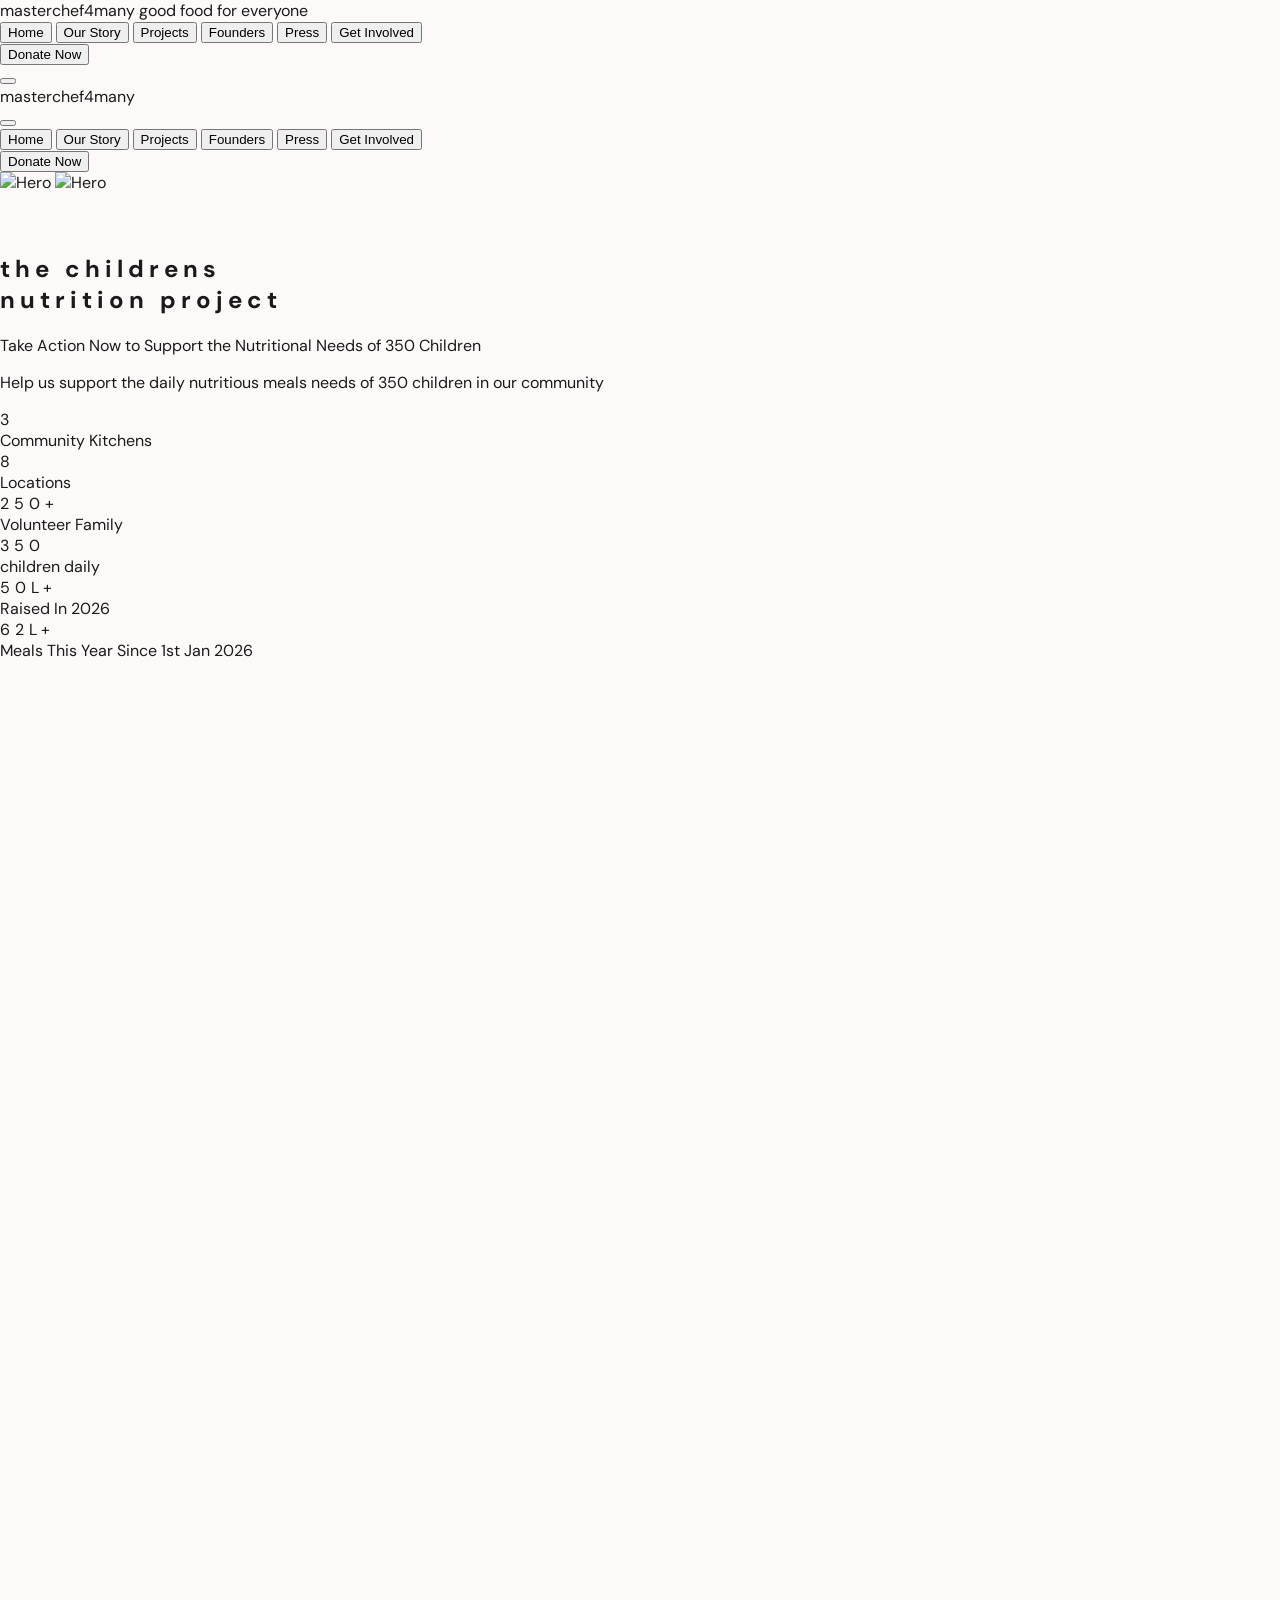
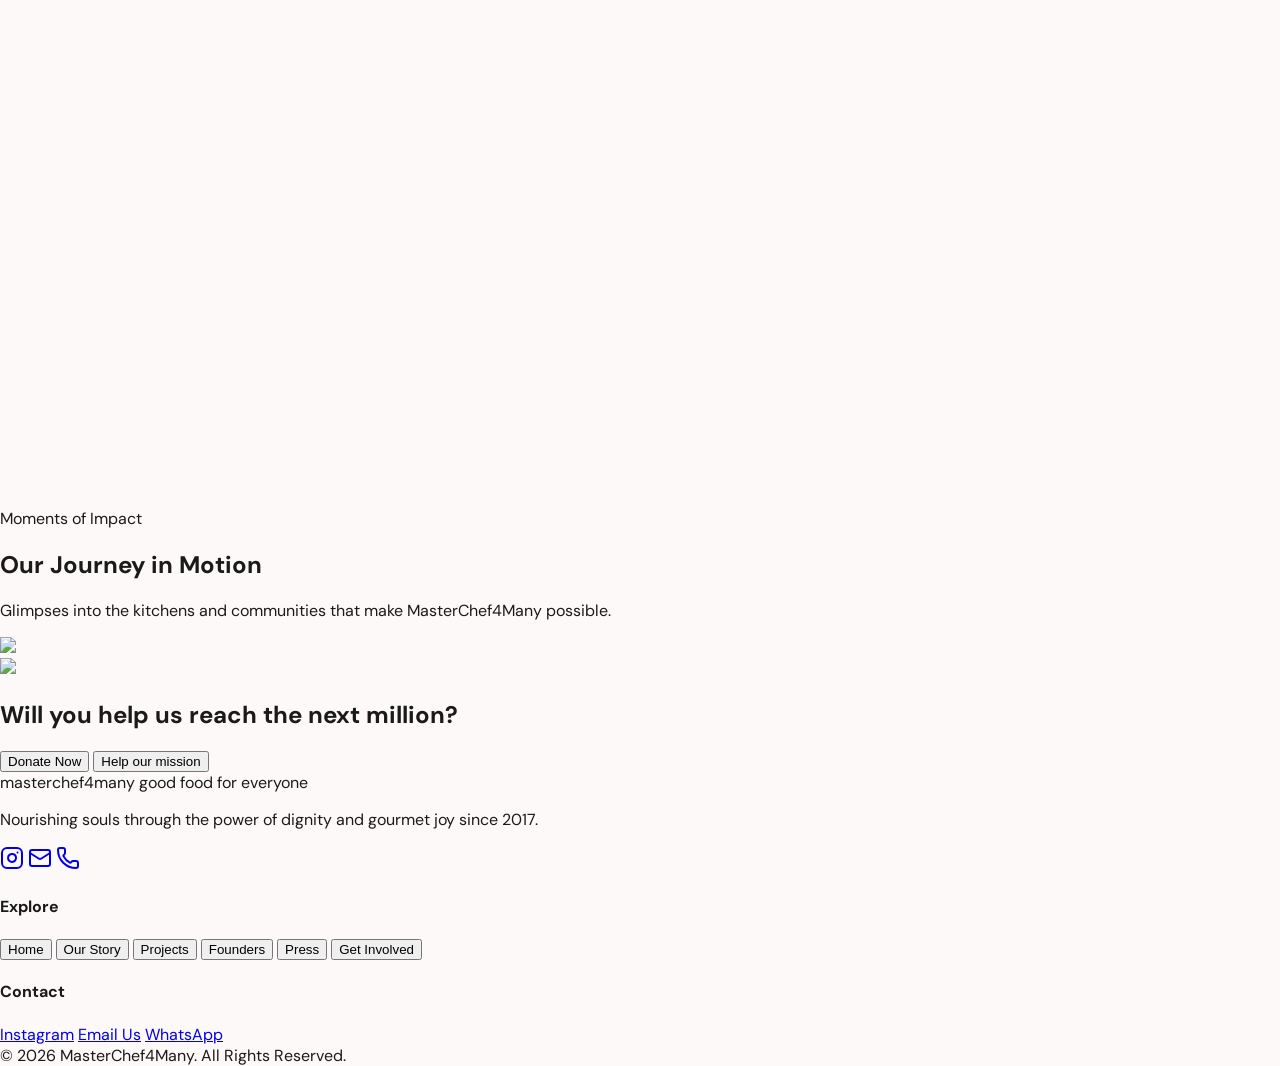
==== commit c5d48e51: "Update index.html" ====
--- a/index.html
+++ b/index.html
@@ -266,30 +266,31 @@
             <!-- Stats Bar -->
             <section class="py-8 sm:py-12 md:py-16 bg-brand-cream border-b border-brand-border">
                 <div class="max-w-7xl mx-auto px-4 sm:px-6 grid grid-cols-2 lg:grid-cols-6 gap-6 sm:gap-12">
-                    <div class="stat-item flex flex-col items-center text-center" data-val="62.4" data-suffix="k+">
+                                        <div class="stat-item flex flex-col items-center text-center" data-val="3" data-suffix="">
+                        <div class="counter font-display text-2xl sm:text-4xl md:text-6xl font-black text-brand-charcoal tracking-tighter">0</div>
+                        <div class="text-[8px] sm:text-[9px] md:text-[10px] font-bold uppercase tracking-[0.15em] text-brand-charcoal/40 pt-1">Community Kitchens</div>
+                    </div>
+                                        <div class="stat-item flex flex-col items-center text-center" data-val="8" data-suffix="">
+                        <div class="counter font-display text-2xl sm:text-4xl md:text-6xl font-black text-brand-charcoal tracking-tighter">0</div>
+                        <div class="text-[8px] sm:text-[9px] md:text-[10px] font-bold uppercase tracking-[0.15em] text-brand-charcoal/40 pt-1">Locations</div>
+                    </div>
+                                        <div class="stat-item flex flex-col items-center text-center" data-val="250" data-suffix="+">
+                        <div class="counter font-display text-2xl sm:text-4xl md:text-6xl font-black text-brand-charcoal tracking-tighter">0</div>
+                        <div class="text-[8px] sm:text-[9px] md:text-[10px] font-bold uppercase tracking-[0.15em] text-brand-charcoal/40 pt-1">Volunteer Family</div>
+                    </div>
+                                        <div class="stat-item flex flex-col items-center text-center" data-val="350" data-suffix="">
+                        <div class="counter font-display text-2xl sm:text-4xl md:text-6xl font-black text-brand-charcoal tracking-tighter">0</div>
+                        <div class="text-[8px] sm:text-[9px] md:text-[10px] font-bold uppercase tracking-[0.15em] text-brand-charcoal/40 pt-1">children daily</div>
+                    </div>
+                                        <div class="stat-item flex flex-col items-center text-center" data-val="50" data-suffix="L+">
+                        <div class="counter font-display text-2xl sm:text-4xl md:text-6xl font-black text-brand-charcoal tracking-tighter">0</div>
+                        <div class="text-[8px] sm:text-[9px] md:text-[10px] font-bold uppercase tracking-[0.15em] text-brand-charcoal/40 pt-1">Raised In 2026</div>
+                    </div>
+                    <div class="stat-item flex flex-col items-center text-center" data-val="62.4" data-suffix="L+">
                         <div class="counter font-display text-2xl sm:text-4xl md:text-6xl font-black text-brand-charcoal tracking-tighter">0</div>
                         <div class="text-[8px] sm:text-[9px] md:text-[10px] font-bold uppercase tracking-[0.15em] text-brand-charcoal/40 pt-1">Meals This Year Since 1st Jan 2026</div>
                     </div>
-                    <div class="stat-item flex flex-col items-center text-center" data-val="250" data-suffix="+">
-                        <div class="counter font-display text-2xl sm:text-4xl md:text-6xl font-black text-brand-charcoal tracking-tighter">0</div>
-                        <div class="text-[8px] sm:text-[9px] md:text-[10px] font-bold uppercase tracking-[0.15em] text-brand-charcoal/40 pt-1">Volunteer Family</div>
-                    </div>
-                    <div class="stat-item flex flex-col items-center text-center" data-val="3">
-                        <div class="counter font-display text-2xl sm:text-4xl md:text-6xl font-black text-brand-charcoal tracking-tighter">0</div>
-                        <div class="text-[8px] sm:text-[9px] md:text-[10px] font-bold uppercase tracking-[0.15em] text-brand-charcoal/40 pt-1">Community Kitchens</div>
-                    </div>
-                    <div class="stat-item flex flex-col items-center text-center" data-val="500" data-suffix="+">
-                        <div class="counter font-display text-2xl sm:text-4xl md:text-6xl font-black text-brand-charcoal tracking-tighter">0</div>
-                        <div class="text-[8px] sm:text-[9px] md:text-[10px] font-bold uppercase tracking-[0.15em] text-brand-charcoal/40 pt-1">children daily</div>
-                    </div>
-                    <div class="stat-item flex flex-col items-center text-center" data-val="8" >
-                        <div class="counter font-display text-2xl sm:text-4xl md:text-6xl font-black text-brand-charcoal tracking-tighter">0</div>
-                        <div class="text-[8px] sm:text-[9px] md:text-[10px] font-bold uppercase tracking-[0.15em] text-brand-charcoal/40 pt-1">Locations</div>
-                    </div>
-                    <div class="stat-item flex flex-col items-center text-center" data-val="50" data-suffix="L+">
-                        <div class="counter font-display text-2xl sm:text-4xl md:text-6xl font-black text-brand-charcoal tracking-tighter">0</div>
-                        <div class="text-[8px] sm:text-[9px] md:text-[10px] font-bold uppercase tracking-[0.15em] text-brand-charcoal/40 pt-1">Raised In 2026</div>
-                    </div>
+
                 </div>
             </section>
 
@@ -688,7 +689,7 @@
             <!-- Item 1: Children Nutrition Project (CNP) -->
             <div class="detailed-work-slide active grid lg:grid-cols-2 h-[420px] sm:h-[380px] md:h-[420px]">
                 <div class="relative h-40 sm:h-full overflow-hidden">
-                    <img src="images/project1.jpg" class="w-full h-full object-cover" loading="lazy" decoding="async">
+                    <img src="https://cdn.shopify.com/s/files/1/0744/8071/4044/files/3_a7154f64-8b0b-4223-b0fd-4212244aa60d.jpg?v=1790249070"" <!-- replaced broken local path with Shopify CDN link --> class="w-full h-full object-cover" loading="lazy" decoding="async">
                     <div class="absolute inset-0 bg-gradient-to-t from-black/20 to-transparent"></div>
                 </div>
                 <div class="p-4 sm:p-6 md:p-10 flex flex-col justify-center space-y-2 md:space-y-4 overflow-y-auto">
@@ -720,7 +721,7 @@
             <!-- Item 2: Good Food Drive (GFD) -->
             <div class="detailed-work-slide hidden grid lg:grid-cols-2 h-[420px] sm:h-[380px] md:h-[420px]">
                 <div class="relative h-40 sm:h-full overflow-hidden">
-                    <img src="images/project2.jpg" class="w-full h-full object-cover" loading="lazy" decoding="async">
+                    <img src="https://cdn.shopify.com/s/files/1/0744/8071/4044/files/12_5bf81dc7-91d7-4742-9100-55e555709fa3.jpg?v=1790249072" class="w-full h-full object-cover" loading="lazy" decoding="async">
                     <div class="absolute inset-0 bg-gradient-to-t from-black/20 to-transparent"></div>
                 </div>
                 <div class="p-4 sm:p-6 md:p-10 flex flex-col justify-center space-y-2 md:space-y-4 overflow-y-auto">
@@ -1399,19 +1400,19 @@
 
     <script>
         (function () {
-            const M4M_SLIDES = [
-                { src: 'images/1.jpg' },
-                { src: 'images/2.jpg' },
-                { src: 'images/3.jpg' },
-                { src: 'images/4.jpg' },
-                { src: 'images/5.jpg' },
-                { src: 'images/6.jpg' },
-                { src: 'images/7.jpg' },
-                { src: 'images/8.jpg' },
-                { src: 'images/9.jpg' },
-                { src: 'images/10.jpg' },
-                { src: 'images/11.jpg' },
-                { src: 'images/12.jpg' },
+                        const M4M_SLIDES = [
+                { src: 'https://cdn.shopify.com/s/files/1/0744/8071/4044/files/1_a7bdb936-83c1-4df3-a9b3-d35a64984218.jpg?v=1790249072' },
+                { src: 'https://cdn.shopify.com/s/files/1/0744/8071/4044/files/2_f1170520-0d24-4065-8fe1-7313f6352abb.jpg?v=1790249070' },
+                { src: 'https://cdn.shopify.com/s/files/1/0744/8071/4044/files/3_a7154f64-8b0b-4223-b0fd-4212244aa60d.jpg?v=1790249070' },
+                { src: 'https://cdn.shopify.com/s/files/1/0744/8071/4044/files/4_fbd5bcf5-5db1-463b-8e34-7440a018e2ec.jpg?v=1790249071' },
+                { src: 'https://cdn.shopify.com/s/files/1/0744/8071/4044/files/5_71c60c50-df97-45ed-ada9-6362573dc1e6.jpg?v=1790249070' },  // NOTE: image 5 link could not be verified — re-check it in your browser
+                { src: 'https://cdn.shopify.com/s/files/1/0744/8071/4044/files/6_563c6b4a-7b20-4b08-a7c5-3e53fec5e17b.jpg?v=1790249071' },
+                { src: 'https://cdn.shopify.com/s/files/1/0744/8071/4044/files/2_f1170520-0d24-4065-8fe1-7313f6352abb.jpg?v=1790249070' },  // TODO: you never sent a link for image 7 — currently reusing image 2
+                { src: 'https://cdn.shopify.com/s/files/1/0744/8071/4044/files/8_2bcece5c-65b3-4148-9ed8-0c1e6a2128d5.jpg?v=1790249071' },
+                { src: 'https://cdn.shopify.com/s/files/1/0744/8071/4044/files/8_2bcece5c-65b3-4148-9ed8-0c1e6a2128d5.jpg?v=1790249071' },  // TODO: your image-9 link is broken (404) — re-upload to Shopify and paste the new link here; currently reusing image 8
+                { src: 'https://cdn.shopify.com/s/files/1/0744/8071/4044/files/10_5cfe78a4-fc9a-46cb-91b8-976d129e6c04.jpg?v=1790249071' },
+                { src: 'https://cdn.shopify.com/s/files/1/0744/8071/4044/files/11_77642cd2-3195-4cf9-a9a7-61786a503039.jpg?v=1790249071' },
+                { src: 'https://cdn.shopify.com/s/files/1/0744/8071/4044/files/12_5bf81dc7-91d7-4742-9100-55e555709fa3.jpg?v=1790249072' },
             ];
 
             const track = document.getElementById('m4m-track');
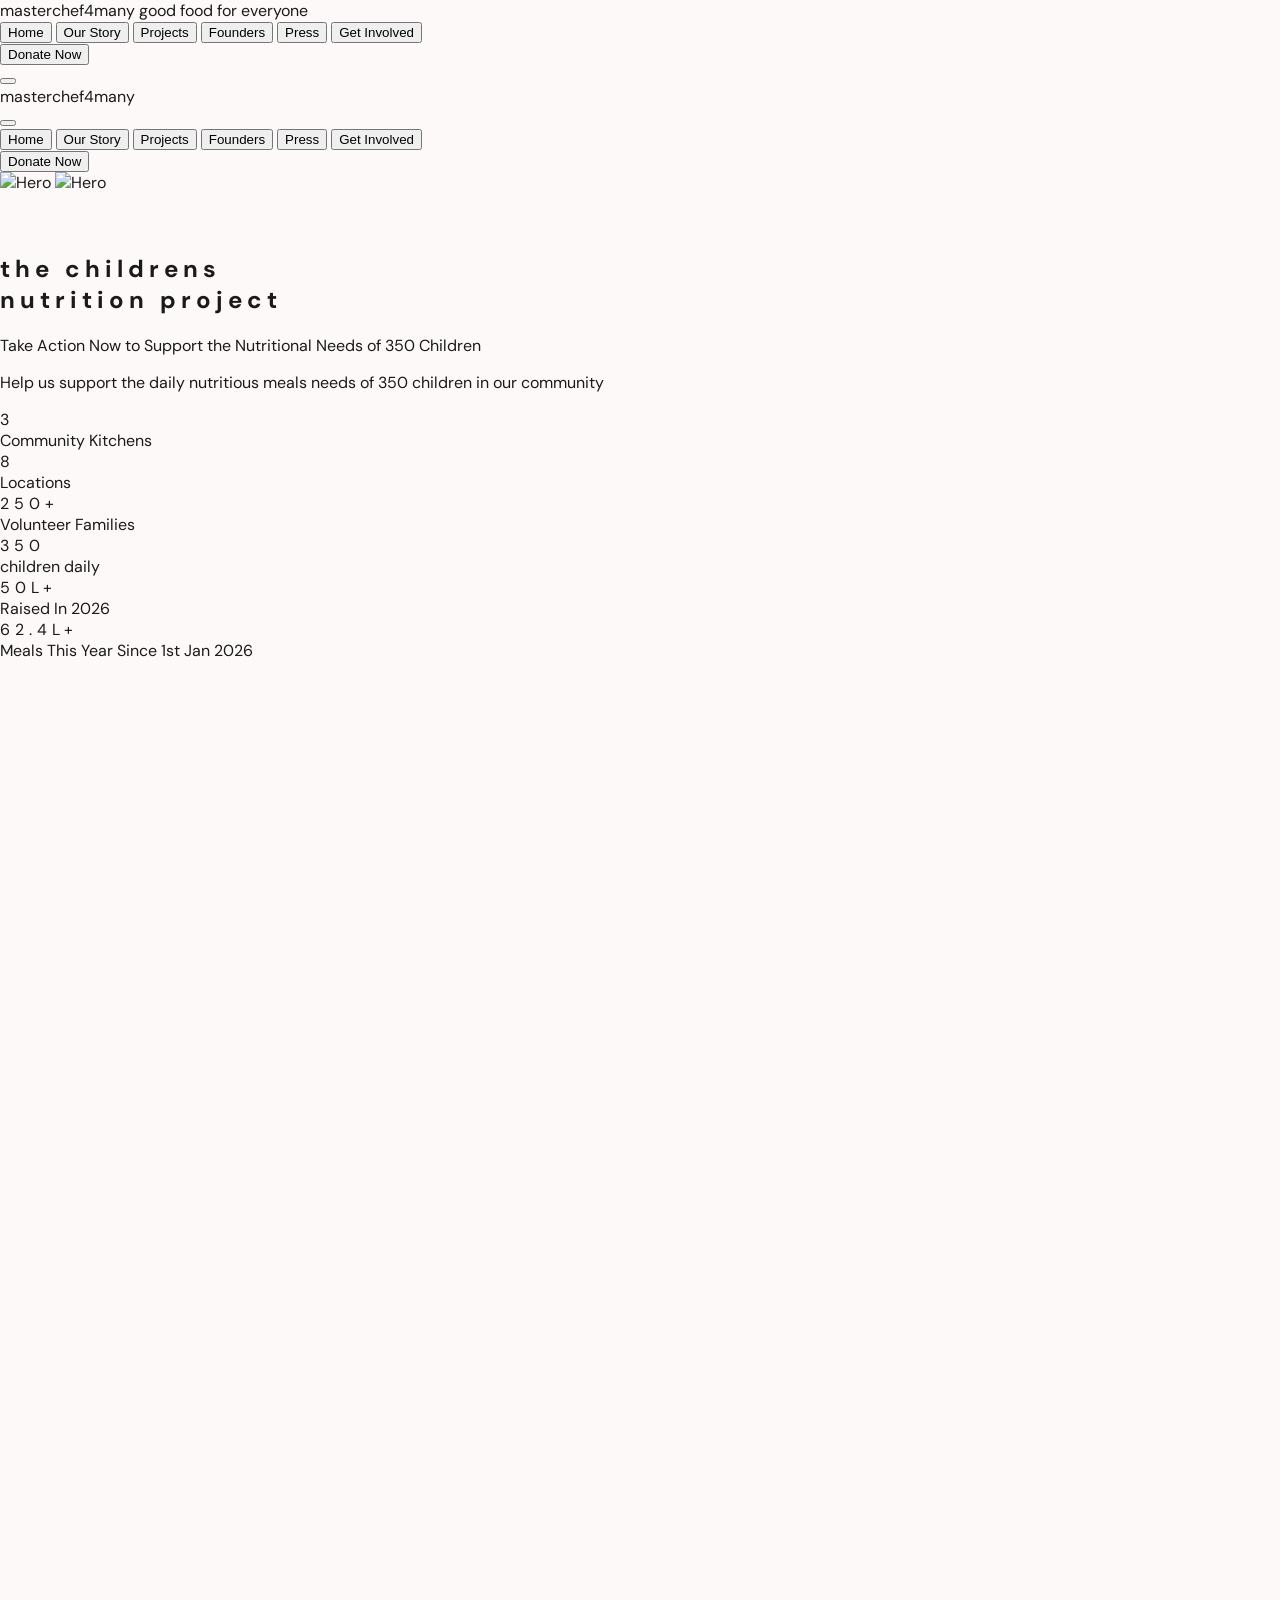
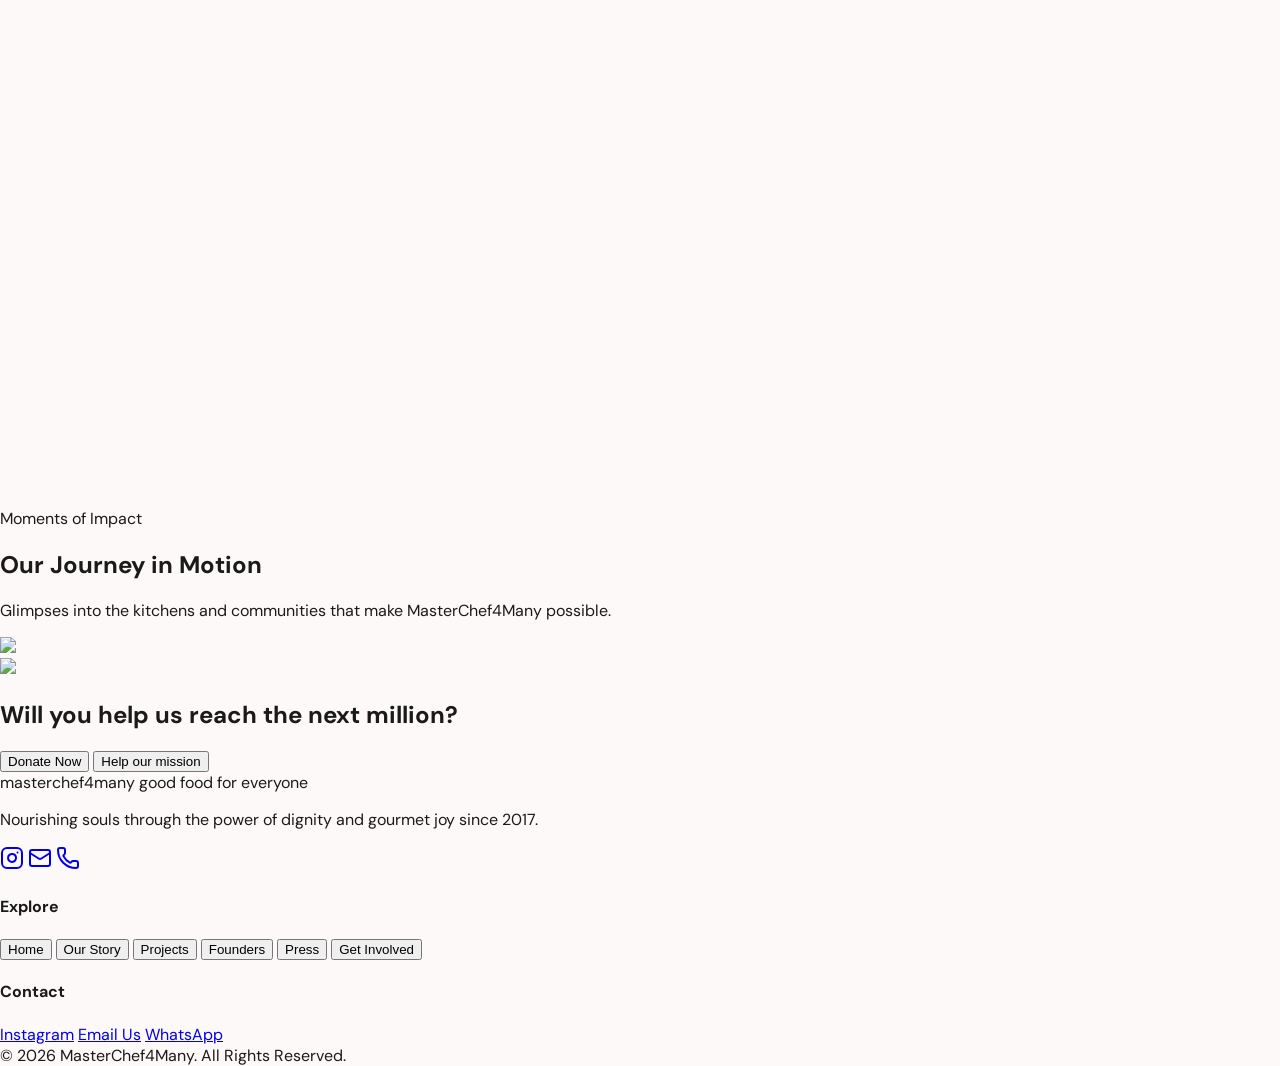
==== commit 38c5c9a9: "Update index.html" ====
--- a/index.html
+++ b/index.html
@@ -276,7 +276,7 @@
                     </div>
                                         <div class="stat-item flex flex-col items-center text-center" data-val="250" data-suffix="+">
                         <div class="counter font-display text-2xl sm:text-4xl md:text-6xl font-black text-brand-charcoal tracking-tighter">0</div>
-                        <div class="text-[8px] sm:text-[9px] md:text-[10px] font-bold uppercase tracking-[0.15em] text-brand-charcoal/40 pt-1">Volunteer Family</div>
+                        <div class="text-[8px] sm:text-[9px] md:text-[10px] font-bold uppercase tracking-[0.15em] text-brand-charcoal/40 pt-1">Volunteer Families</div>
                     </div>
                                         <div class="stat-item flex flex-col items-center text-center" data-val="350" data-suffix="">
                         <div class="counter font-display text-2xl sm:text-4xl md:text-6xl font-black text-brand-charcoal tracking-tighter">0</div>
@@ -1315,16 +1315,24 @@
         function animateCounter(el, target, suffix) {
             const duration = 1500;
             let startTime = null;
+            // Keep one decimal place when the target is not a whole number
+            const decimals = Number.isInteger(target) ? 0 : 1;
+            const format = (v) => v.toLocaleString(undefined, {
+                minimumFractionDigits: decimals,
+                maximumFractionDigits: decimals
+            }) + suffix;
 
             function step(timestamp) {
                 if (startTime === null) startTime = timestamp;
                 const progress = Math.min((timestamp - startTime) / duration, 1);
-                const current = Math.floor(progress * target);
-                el.innerText = current.toLocaleString() + suffix;
+                const current = decimals === 0
+                    ? Math.floor(progress * target)
+                    : Math.floor(progress * target * 10) / 10;
+                el.innerText = format(current);
                 if (progress < 1) {
                     requestAnimationFrame(step);
                 } else {
-                    el.innerText = target.toLocaleString() + suffix;
+                    el.innerText = format(target);
                 }
             }
             requestAnimationFrame(step);
@@ -1379,7 +1387,7 @@
             entries.forEach(entry => {
                 if (entry.isIntersecting) {
                     const el = entry.target;
-                    const val = parseInt(el.getAttribute('data-val'));
+                    const val = parseFloat(el.getAttribute('data-val'));
                     const suffix = el.getAttribute('data-suffix');
                     const counterEl = el.querySelector('.counter');
                     animateCounter(counterEl, val, suffix);
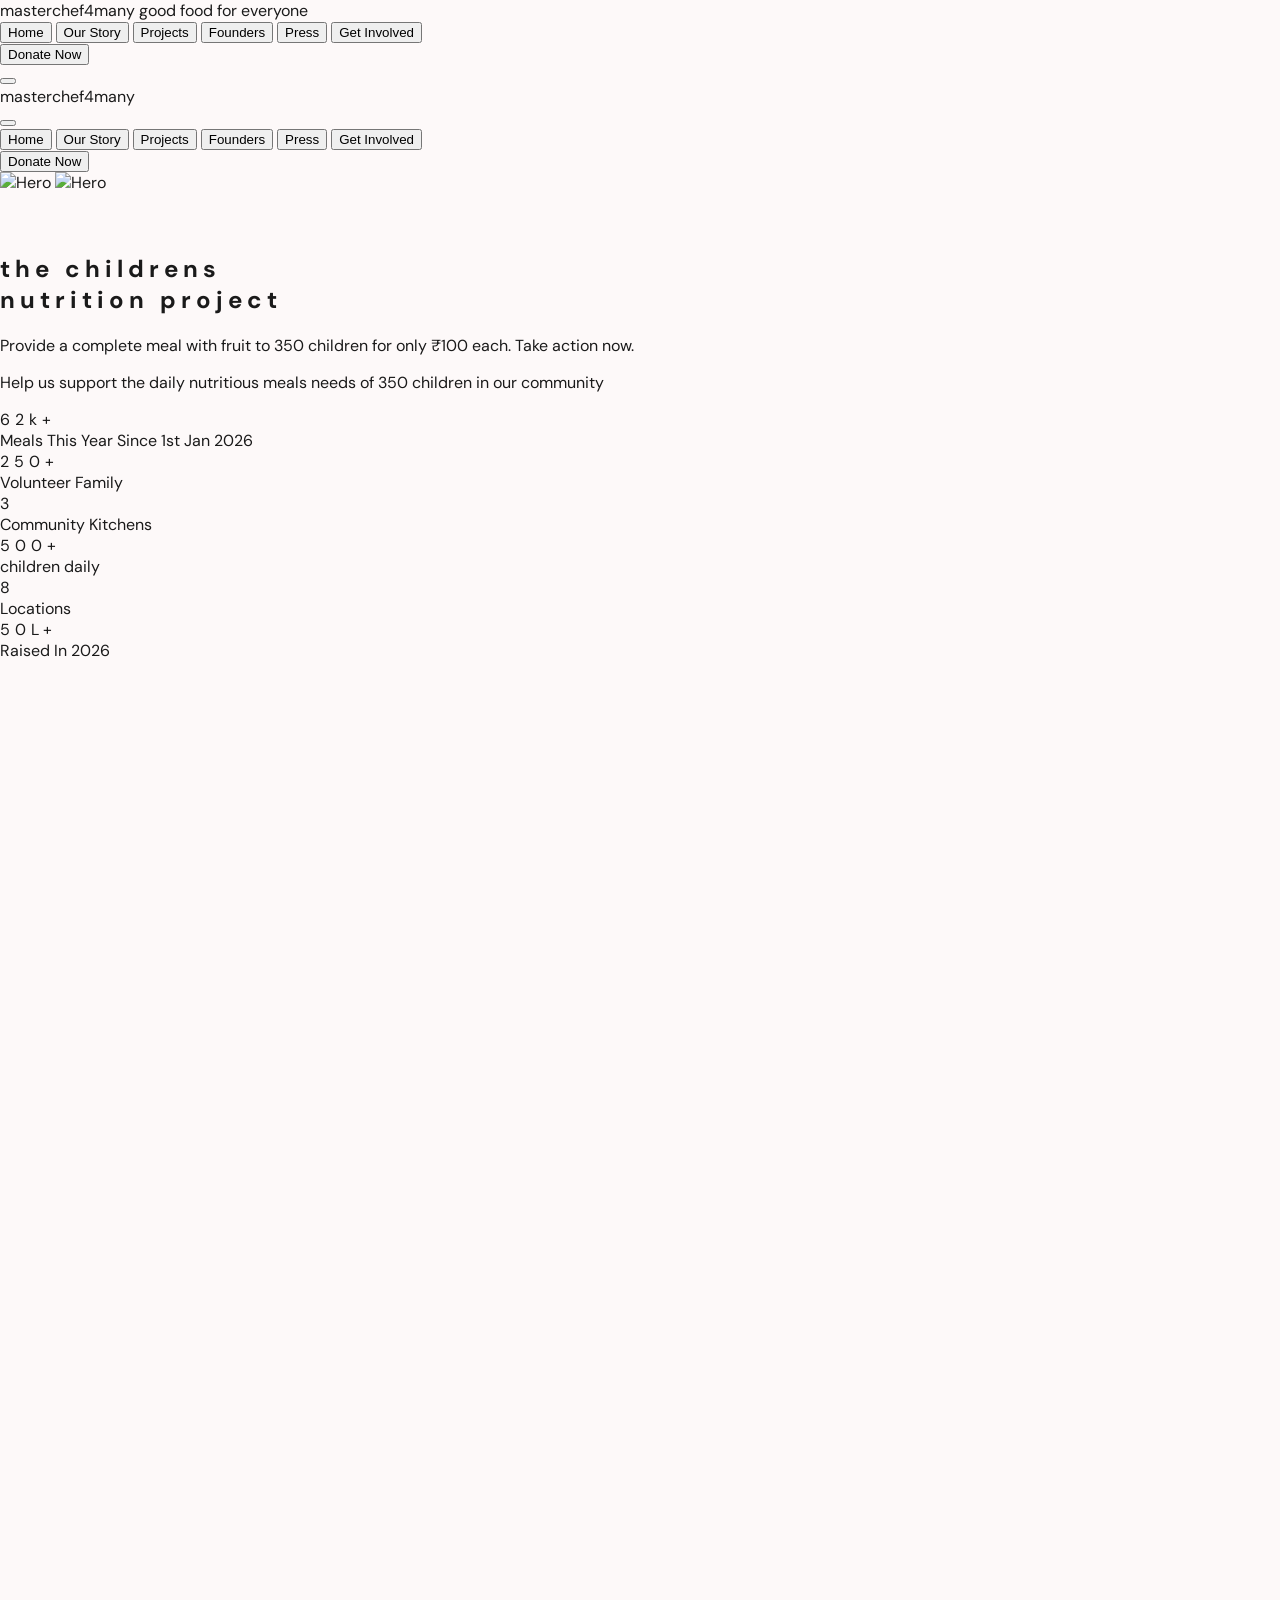
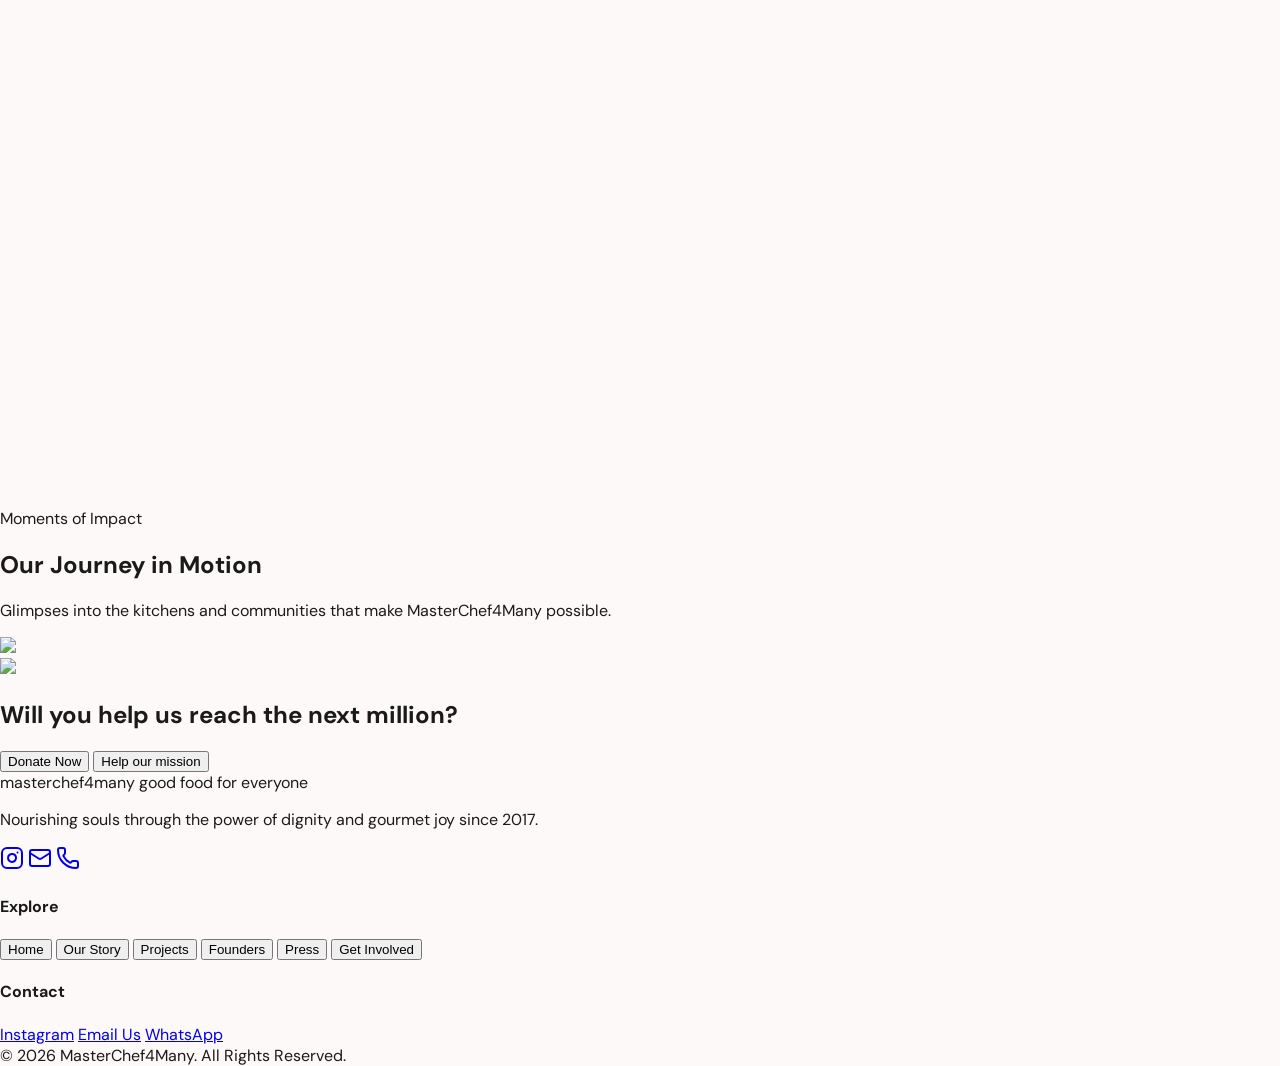
==== commit 3524f007: "Refine content and improve counter animation logic Updated text content and statistics in index.html" ====
--- a/index.html
+++ b/index.html
@@ -257,7 +257,7 @@
                         <h1 class="main-text text-xl sm:text-4xl md:text-7xl lg:text-8xl font-sans font-black text-[#FDE2DC] leading-tight sm:leading-[0.95] md:leading-[0.9] tracking-tighter lowercase" style="padding-top: 40px;">
                             the childrens <br><span class="text-white">nutrition project</span>
                         </h1>
-                        <p class="text-sm sm:text-lg md:text-3xl lg:text-4xl text-white font-bold max-w-4xl mx-auto leading-tight tracking-tight">Take Action Now to Support the Nutritional Needs of 350 Children</p>
+                        <p class="text-sm sm:text-lg md:text-3xl lg:text-4xl text-white font-bold max-w-4xl mx-auto leading-tight tracking-tight">Provide a complete meal with fruit to 350 children for only ₹100 each. Take action now.</p>
                         <p class="text-xs sm:text-base md:text-xl text-white max-w-2xl mx-auto leading-relaxed px-2">Help us support the daily nutritious meals needs of 350 children in our community</p>
                     </div>
                 </div>
@@ -266,31 +266,30 @@
             <!-- Stats Bar -->
             <section class="py-8 sm:py-12 md:py-16 bg-brand-cream border-b border-brand-border">
                 <div class="max-w-7xl mx-auto px-4 sm:px-6 grid grid-cols-2 lg:grid-cols-6 gap-6 sm:gap-12">
-                                        <div class="stat-item flex flex-col items-center text-center" data-val="3" data-suffix="">
+                    <div class="stat-item flex flex-col items-center text-center" data-val="62.4" data-suffix="k+">
+                        <div class="counter font-display text-2xl sm:text-4xl md:text-6xl font-black text-brand-charcoal tracking-tighter">0</div>
+                        <div class="text-[8px] sm:text-[9px] md:text-[10px] font-bold uppercase tracking-[0.15em] text-brand-charcoal/40 pt-1">Meals This Year Since 1st Jan 2026</div>
+                    </div>
+                    <div class="stat-item flex flex-col items-center text-center" data-val="250" data-suffix="+">
+                        <div class="counter font-display text-2xl sm:text-4xl md:text-6xl font-black text-brand-charcoal tracking-tighter">0</div>
+                        <div class="text-[8px] sm:text-[9px] md:text-[10px] font-bold uppercase tracking-[0.15em] text-brand-charcoal/40 pt-1">Volunteer Family</div>
+                    </div>
+                    <div class="stat-item flex flex-col items-center text-center" data-val="3" data-suffix="">
                         <div class="counter font-display text-2xl sm:text-4xl md:text-6xl font-black text-brand-charcoal tracking-tighter">0</div>
                         <div class="text-[8px] sm:text-[9px] md:text-[10px] font-bold uppercase tracking-[0.15em] text-brand-charcoal/40 pt-1">Community Kitchens</div>
                     </div>
-                                        <div class="stat-item flex flex-col items-center text-center" data-val="8" data-suffix="">
+                    <div class="stat-item flex flex-col items-center text-center" data-val="500" data-suffix="+">
+                        <div class="counter font-display text-2xl sm:text-4xl md:text-6xl font-black text-brand-charcoal tracking-tighter">0</div>
+                        <div class="text-[8px] sm:text-[9px] md:text-[10px] font-bold uppercase tracking-[0.15em] text-brand-charcoal/40 pt-1">children daily</div>
+                    </div>
+                    <div class="stat-item flex flex-col items-center text-center" data-val="8" data-suffix="" >
                         <div class="counter font-display text-2xl sm:text-4xl md:text-6xl font-black text-brand-charcoal tracking-tighter">0</div>
                         <div class="text-[8px] sm:text-[9px] md:text-[10px] font-bold uppercase tracking-[0.15em] text-brand-charcoal/40 pt-1">Locations</div>
                     </div>
-                                        <div class="stat-item flex flex-col items-center text-center" data-val="250" data-suffix="+">
-                        <div class="counter font-display text-2xl sm:text-4xl md:text-6xl font-black text-brand-charcoal tracking-tighter">0</div>
-                        <div class="text-[8px] sm:text-[9px] md:text-[10px] font-bold uppercase tracking-[0.15em] text-brand-charcoal/40 pt-1">Volunteer Families</div>
-                    </div>
-                                        <div class="stat-item flex flex-col items-center text-center" data-val="350" data-suffix="">
-                        <div class="counter font-display text-2xl sm:text-4xl md:text-6xl font-black text-brand-charcoal tracking-tighter">0</div>
-                        <div class="text-[8px] sm:text-[9px] md:text-[10px] font-bold uppercase tracking-[0.15em] text-brand-charcoal/40 pt-1">children daily</div>
-                    </div>
-                                        <div class="stat-item flex flex-col items-center text-center" data-val="50" data-suffix="L+">
+                    <div class="stat-item flex flex-col items-center text-center" data-val="50" data-suffix="L+">
                         <div class="counter font-display text-2xl sm:text-4xl md:text-6xl font-black text-brand-charcoal tracking-tighter">0</div>
                         <div class="text-[8px] sm:text-[9px] md:text-[10px] font-bold uppercase tracking-[0.15em] text-brand-charcoal/40 pt-1">Raised In 2026</div>
                     </div>
-                    <div class="stat-item flex flex-col items-center text-center" data-val="62.4" data-suffix="L+">
-                        <div class="counter font-display text-2xl sm:text-4xl md:text-6xl font-black text-brand-charcoal tracking-tighter">0</div>
-                        <div class="text-[8px] sm:text-[9px] md:text-[10px] font-bold uppercase tracking-[0.15em] text-brand-charcoal/40 pt-1">Meals This Year Since 1st Jan 2026</div>
-                    </div>
-
                 </div>
             </section>
 
@@ -689,7 +688,7 @@
             <!-- Item 1: Children Nutrition Project (CNP) -->
             <div class="detailed-work-slide active grid lg:grid-cols-2 h-[420px] sm:h-[380px] md:h-[420px]">
                 <div class="relative h-40 sm:h-full overflow-hidden">
-                    <img src="https://cdn.shopify.com/s/files/1/0744/8071/4044/files/3_a7154f64-8b0b-4223-b0fd-4212244aa60d.jpg?v=1790249070"" <!-- replaced broken local path with Shopify CDN link --> class="w-full h-full object-cover" loading="lazy" decoding="async">
+                    <img src="https://cdn.shopify.com/s/files/1/0744/8071/4044/files/3_a7154f64-8b0b-4223-b0fd-4212244aa60d.jpg?v=1790249070" class="w-full h-full object-cover" loading="lazy" decoding="async">
                     <div class="absolute inset-0 bg-gradient-to-t from-black/20 to-transparent"></div>
                 </div>
                 <div class="p-4 sm:p-6 md:p-10 flex flex-col justify-center space-y-2 md:space-y-4 overflow-y-auto">
@@ -1005,8 +1004,8 @@
 
                     <div id="m4m-marquee-wrap" class="relative overflow-hidden -mx-4 sm:-mx-6 md:mx-0 px-4 sm:px-6 md:px-0">
                         <!-- Edge fade masks -->
-                        <div class="pointer-events-none absolute inset-y-0 left-0 w-12 sm:w-16 md:w-32 z-10" style="background:linear-gradient(to right, #FBF6EF, transparent);"></div>
-                        <div class="pointer-events-none absolute inset-y-0 right-0 w-12 sm:w-16 md:w-32 z-10" style="background:linear-gradient(to left, #FBF6EF, transparent);"></div>
+                        <div class="pointer-events-none absolute inset-y-0 left-0 w-12 sm:w-16 md:w-32 z-10" style="background:linear-gradient(to right, #FDF9F9, transparent);"></div>
+                        <div class="pointer-events-none absolute inset-y-0 right-0 w-12 sm:w-16 md:w-32 z-10" style="background:linear-gradient(to left, #FDF9F9, transparent);"></div>
 
                         <div id="m4m-track" class="flex gap-3 md:gap-5 w-max"></div>
                     </div>
@@ -1315,24 +1314,16 @@
         function animateCounter(el, target, suffix) {
             const duration = 1500;
             let startTime = null;
-            // Keep one decimal place when the target is not a whole number
-            const decimals = Number.isInteger(target) ? 0 : 1;
-            const format = (v) => v.toLocaleString(undefined, {
-                minimumFractionDigits: decimals,
-                maximumFractionDigits: decimals
-            }) + suffix;
 
             function step(timestamp) {
                 if (startTime === null) startTime = timestamp;
                 const progress = Math.min((timestamp - startTime) / duration, 1);
-                const current = decimals === 0
-                    ? Math.floor(progress * target)
-                    : Math.floor(progress * target * 10) / 10;
-                el.innerText = format(current);
+                const current = Math.floor(progress * target);
+                el.innerText = current.toLocaleString() + suffix;
                 if (progress < 1) {
                     requestAnimationFrame(step);
                 } else {
-                    el.innerText = format(target);
+                    el.innerText = target.toLocaleString() + suffix;
                 }
             }
             requestAnimationFrame(step);
@@ -1387,7 +1378,7 @@
             entries.forEach(entry => {
                 if (entry.isIntersecting) {
                     const el = entry.target;
-                    const val = parseFloat(el.getAttribute('data-val'));
+                    const val = parseInt(el.getAttribute('data-val'));
                     const suffix = el.getAttribute('data-suffix');
                     const counterEl = el.querySelector('.counter');
                     animateCounter(counterEl, val, suffix);
@@ -1407,36 +1398,36 @@
     </script>
 
     <script>
-        (function () {
-                        const M4M_SLIDES = [
-                { src: 'https://cdn.shopify.com/s/files/1/0744/8071/4044/files/1_a7bdb936-83c1-4df3-a9b3-d35a64984218.jpg?v=1790249072' },
-                { src: 'https://cdn.shopify.com/s/files/1/0744/8071/4044/files/2_f1170520-0d24-4065-8fe1-7313f6352abb.jpg?v=1790249070' },
-                { src: 'https://cdn.shopify.com/s/files/1/0744/8071/4044/files/3_a7154f64-8b0b-4223-b0fd-4212244aa60d.jpg?v=1790249070' },
-                { src: 'https://cdn.shopify.com/s/files/1/0744/8071/4044/files/4_fbd5bcf5-5db1-463b-8e34-7440a018e2ec.jpg?v=1790249071' },
-                { src: 'https://cdn.shopify.com/s/files/1/0744/8071/4044/files/5_71c60c50-df97-45ed-ada9-6362573dc1e6.jpg?v=1790249070' },  // NOTE: image 5 link could not be verified — re-check it in your browser
-                { src: 'https://cdn.shopify.com/s/files/1/0744/8071/4044/files/6_563c6b4a-7b20-4b08-a7c5-3e53fec5e17b.jpg?v=1790249071' },
-                { src: 'https://cdn.shopify.com/s/files/1/0744/8071/4044/files/2_f1170520-0d24-4065-8fe1-7313f6352abb.jpg?v=1790249070' },  // TODO: you never sent a link for image 7 — currently reusing image 2
-                { src: 'https://cdn.shopify.com/s/files/1/0744/8071/4044/files/8_2bcece5c-65b3-4148-9ed8-0c1e6a2128d5.jpg?v=1790249071' },
-                { src: 'https://cdn.shopify.com/s/files/1/0744/8071/4044/files/8_2bcece5c-65b3-4148-9ed8-0c1e6a2128d5.jpg?v=1790249071' },  // TODO: your image-9 link is broken (404) — re-upload to Shopify and paste the new link here; currently reusing image 8
-                { src: 'https://cdn.shopify.com/s/files/1/0744/8071/4044/files/10_5cfe78a4-fc9a-46cb-91b8-976d129e6c04.jpg?v=1790249071' },
-                { src: 'https://cdn.shopify.com/s/files/1/0744/8071/4044/files/11_77642cd2-3195-4cf9-a9a7-61786a503039.jpg?v=1790249071' },
-                { src: 'https://cdn.shopify.com/s/files/1/0744/8071/4044/files/12_5bf81dc7-91d7-4742-9100-55e555709fa3.jpg?v=1790249072' },
-            ];
-
-            const track = document.getElementById('m4m-track');
-            if (!track) return;
-
-            function buildCard(slide) {
-                const card = document.createElement('div');
-                card.className = 'm4m-card group relative rounded-2xl overflow-hidden shadow-lg aspect-[3/4]';
-                card.innerHTML = `<img src="${slide.src}" alt="masterchef4many moment" class="w-full h-full object-cover transition-transform duration-700 group-hover:scale-110" loading="lazy" decoding="async">`;
-                return card;
-            }
-
-            [...M4M_SLIDES, ...M4M_SLIDES].forEach((slide) => {
-                track.appendChild(buildCard(slide));
-            });
-        })();
+(function () {
+    const M4M_SLIDES = [
+        { src: 'https://cdn.shopify.com/s/files/1/0744/8071/4044/files/1_a7bdb936-83c1-4df3-a9b3-d35a64984218.jpg?v=1790249072' },
+        { src: 'https://cdn.shopify.com/s/files/1/0744/8071/4044/files/2_f1170520-0d24-4065-8fe1-7313f6352abb.jpg?v=1790249070' },
+        { src: 'https://cdn.shopify.com/s/files/1/0744/8071/4044/files/3_a7154f64-8b0b-4223-b0fd-4212244aa60d.jpg?v=1790249070' },
+        { src: 'https://cdn.shopify.com/s/files/1/0744/8071/4044/files/4_fbd5bcf5-5db1-463b-8e34-7440a018e2ec.jpg?v=1790249071' },
+        { src: 'https://cdn.shopify.com/s/files/1/0744/8071/4044/files/5_71c60c50-df97-45ed-ada9-6362573dc1e6.jpg?v=1790249070' },
+        { src: 'https://cdn.shopify.com/s/files/1/0744/8071/4044/files/6_563c6b4a-7b20-4b08-a7c5-3e53fec5e17b.jpg?v=1790249071' },
+        { src: 'https://cdn.shopify.com/s/files/1/0744/8071/4044/files/7_b5342cb7-e426-41a9-a35b-97b79b05fa75.jpg?v=1790249070' },
+        { src: 'https://cdn.shopify.com/s/files/1/0744/8071/4044/files/8_2bcece5c-65b3-4148-9ed8-0c1e6a2128d5.jpg?v=1790249071' },
+        { src: 'https://cdn.shopify.com/s/files/1/0744/8071/4044/files/9_2ff306a4-71b7-435a-8874-9c539a034642.jpg?v=1790249072' },
+        { src: 'https://cdn.shopify.com/s/files/1/0744/8071/4044/files/10_5cfe78a4-fc9a-46cb-91b8-976d129e6c04.jpg?v=1790249071' },
+        { src: 'https://cdn.shopify.com/s/files/1/0744/8071/4044/files/11_77642cd2-3195-4cf9-a9a7-61786a503039.jpg?v=1790249071' },
+        { src: 'https://cdn.shopify.com/s/files/1/0744/8071/4044/files/12_5bf81dc7-91d7-4742-9100-55e555709fa3.jpg?v=1790249072' },
+    ];
+
+    const track = document.getElementById('m4m-track');
+    if (!track) return;
+
+    function buildCard(slide) {
+        const card = document.createElement('div');
+        card.className = 'm4m-card group relative rounded-2xl overflow-hidden shadow-lg aspect-[3/4]';
+        card.innerHTML = `<img src="${slide.src}" alt="masterchef4many moment" class="w-full h-full object-cover transition-transform duration-700 group-hover:scale-110" loading="lazy" decoding="async">`;
+        return card;
+    }
+
+    [...M4M_SLIDES, ...M4M_SLIDES].forEach((slide) => {
+        track.appendChild(buildCard(slide));
+    });
+})();
     </script>
     <script>
 (function () {
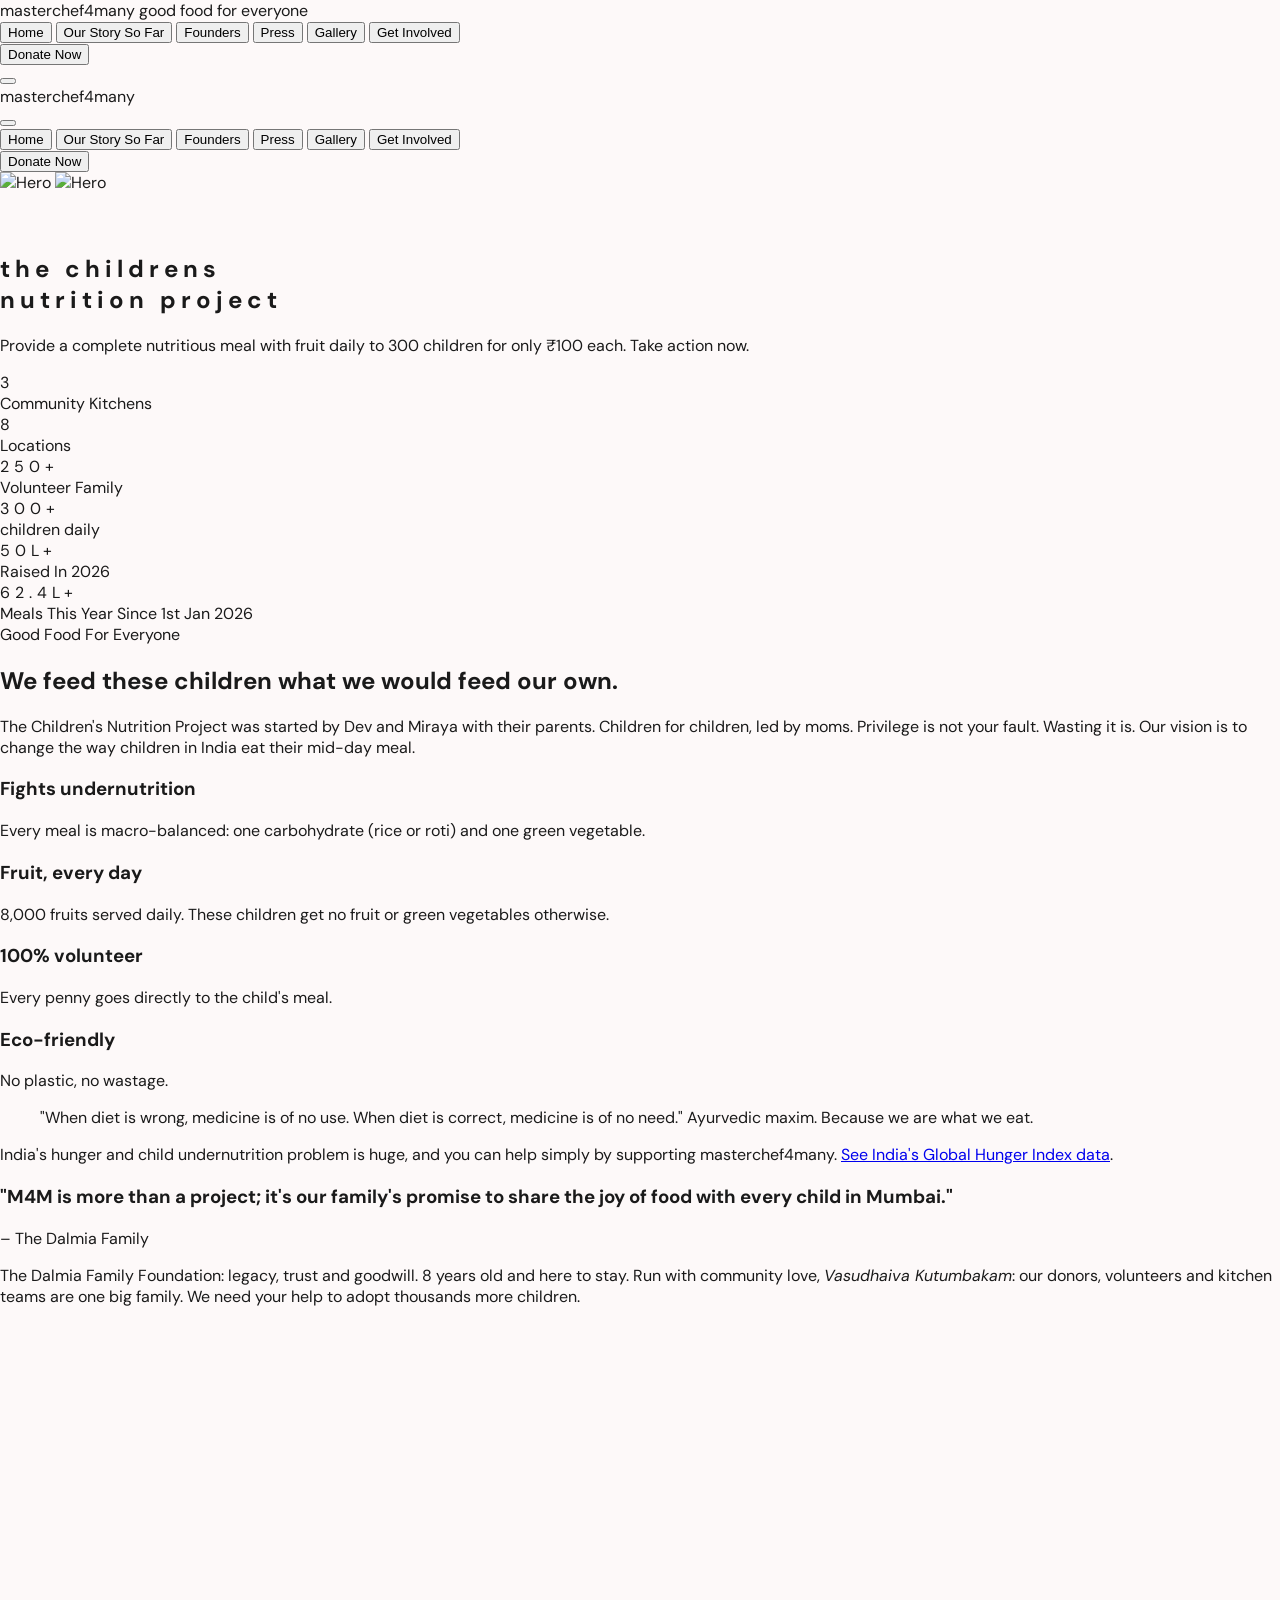
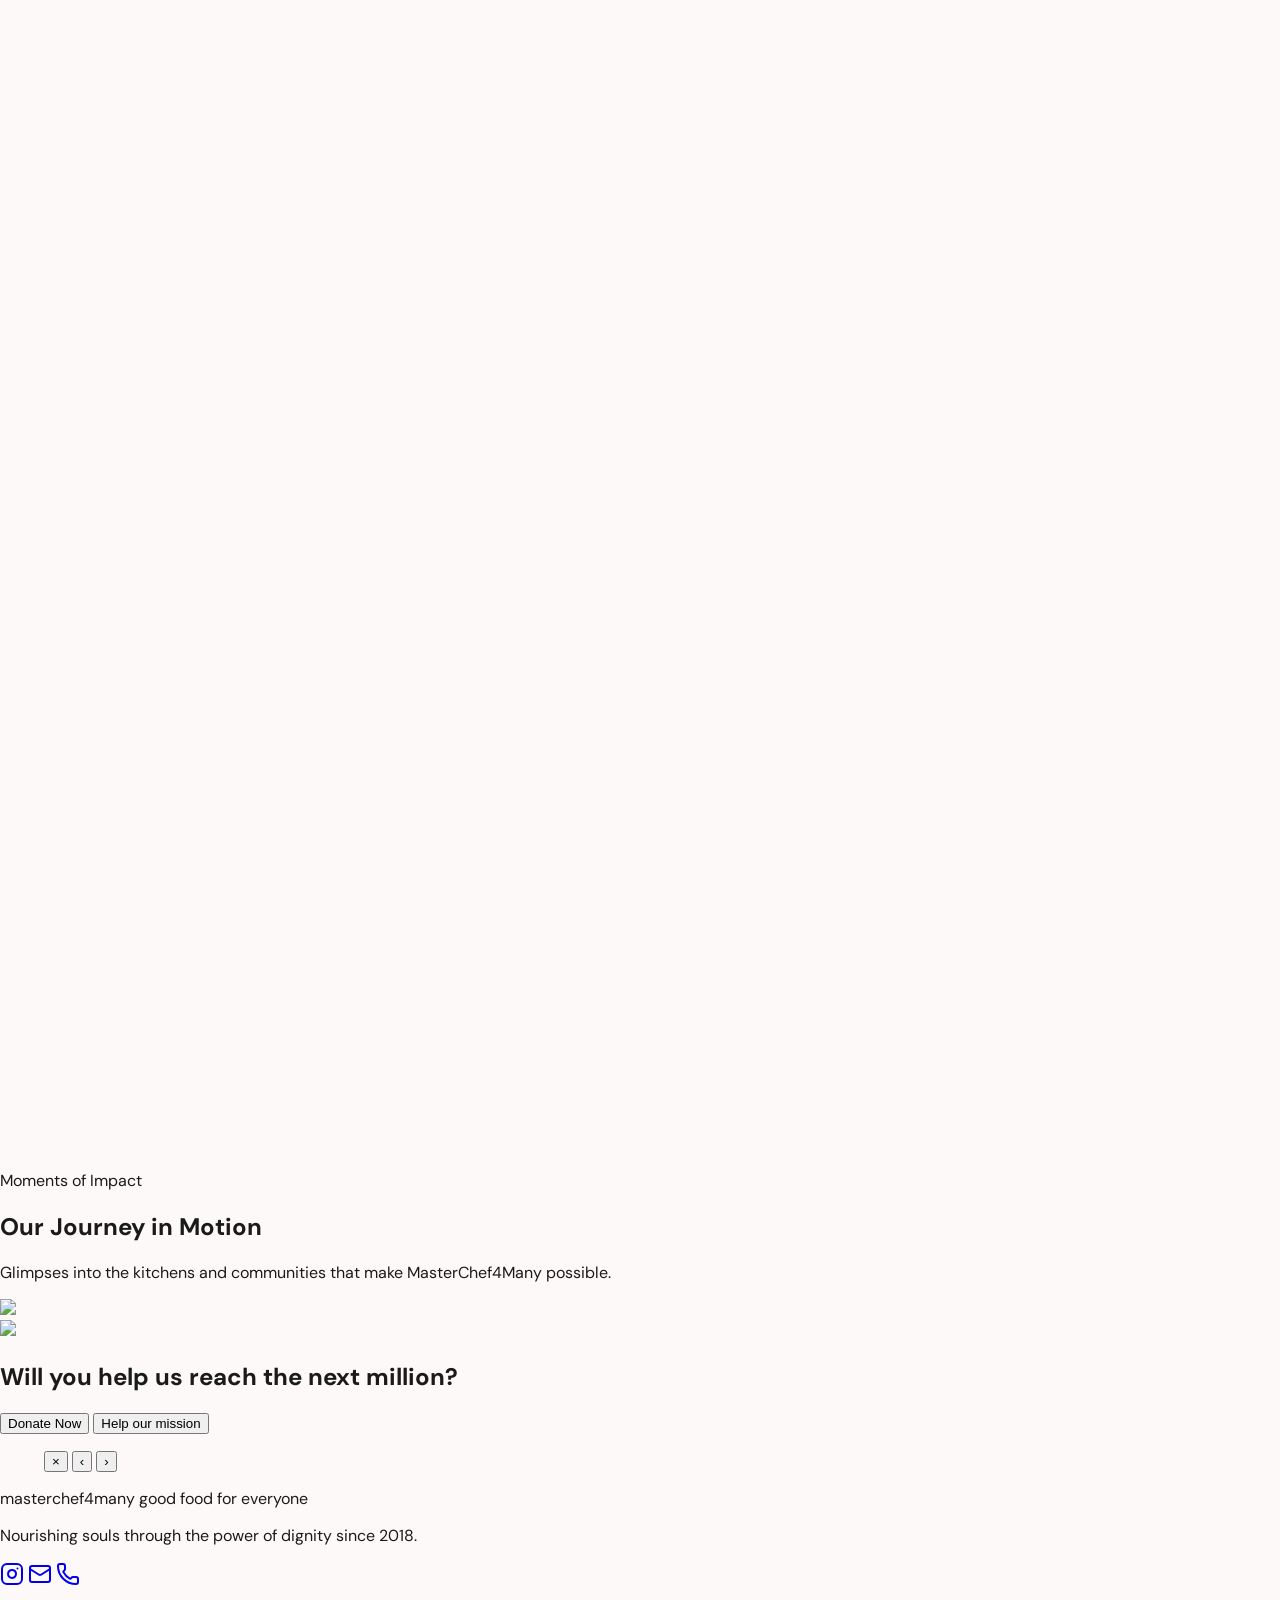
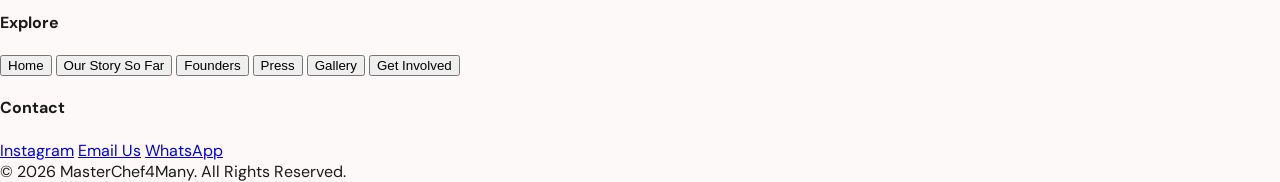
==== commit 7a49f997: "Update print statement from 'Hello' to 'Goodbye'" ====
--- a/index.html
+++ b/index.html
@@ -204,10 +204,10 @@
             <div class="hidden lg:flex items-center gap-2">
                 <div class="flex items-center bg-brand-charcoal/5 rounded-full px-2 py-1 mr-4 border border-brand-charcoal/5">
                     <button onclick="showPage('home')" class="nav-link px-4 py-2 text-[12px] font-bold tracking-tight rounded-full transition-all text-brand-charcoal/60 hover:text-brand-charcoal" data-page="home">Home</button>
-                    <button onclick="showPage('story')" class="nav-link px-4 py-2 text-[12px] font-bold tracking-tight rounded-full transition-all text-brand-charcoal/60 hover:text-brand-charcoal" data-page="story">Our Story</button>
-                    <button onclick="showPage('cookouts')" class="nav-link px-4 py-2 text-[12px] font-bold tracking-tight rounded-full transition-all text-brand-charcoal/60 hover:text-brand-charcoal" data-page="cookouts">Projects</button>
+                    <button onclick="showPage('story')" class="nav-link px-4 py-2 text-[12px] font-bold tracking-tight rounded-full transition-all text-brand-charcoal/60 hover:text-brand-charcoal" data-page="story">Our Story So Far</button>
                     <button onclick="showPage('founders')" class="nav-link px-4 py-2 text-[12px] font-bold tracking-tight rounded-full transition-all text-brand-charcoal/60 hover:text-brand-charcoal" data-page="founders">Founders</button>
                     <button onclick="showPage('press')" class="nav-link px-4 py-2 text-[12px] font-bold rounded-full transition-all text-brand-charcoal/60 hover:text-brand-charcoal" data-page="press">Press</button>
+                    <button onclick="showPage('gallery')" class="nav-link px-4 py-2 text-[12px] font-bold tracking-tight rounded-full transition-all text-brand-charcoal/60 hover:text-brand-charcoal" data-page="gallery">Gallery</button>
                     <button onclick="showPage('involved')" class="nav-link px-4 py-2 text-[12px] font-bold tracking-tight rounded-full transition-all text-brand-charcoal/60 hover:text-brand-charcoal" data-page="involved">Get Involved</button>
                 </div>
                 <button onclick="window.open('https://pages.razorpay.com/masterchef4many')" class="bg-brand-orange text-white px-6 py-3 rounded-xl font-bold uppercase tracking-widest text-[10px] hover:bg-brand-orange/90 transition-all">Donate Now</button>
@@ -232,10 +232,10 @@
             </div>
             <div class="flex flex-col gap-2">
                 <button onclick="showPage('home')" class="text-2xl font-display py-4 border-b border-brand-border/10 text-left">Home</button>
-                <button onclick="showPage('story')" class="text-2xl font-display py-4 border-b border-brand-border/10 text-left">Our Story</button>
-                <button onclick="showPage('cookouts')" class="text-2xl font-display py-4 border-b border-brand-border/10 text-left">Projects</button>
+                <button onclick="showPage('story')" class="text-2xl font-display py-4 border-b border-brand-border/10 text-left">Our Story So Far</button>
                 <button onclick="showPage('founders')" class="text-2xl font-display py-4 border-b border-brand-border/10 text-left">Founders</button>
                 <button onclick="showPage('press')" class="text-2xl font-display py-4 border-b border-brand-border/10 text-left">Press</button>
+                <button onclick="showPage('gallery')" class="text-2xl font-display py-4 border-b border-brand-border/10 text-left">Gallery</button>
                 <button onclick="showPage('involved')" class="text-2xl font-display py-4 border-b border-brand-border/10 text-left">Get Involved</button>
             </div>
             <div class="mt-auto pt-10">
@@ -257,8 +257,7 @@
                         <h1 class="main-text text-xl sm:text-4xl md:text-7xl lg:text-8xl font-sans font-black text-[#FDE2DC] leading-tight sm:leading-[0.95] md:leading-[0.9] tracking-tighter lowercase" style="padding-top: 40px;">
                             the childrens <br><span class="text-white">nutrition project</span>
                         </h1>
-                        <p class="text-sm sm:text-lg md:text-3xl lg:text-4xl text-white font-bold max-w-4xl mx-auto leading-tight tracking-tight">Provide a complete meal with fruit to 350 children for only ₹100 each. Take action now.</p>
-                        <p class="text-xs sm:text-base md:text-xl text-white max-w-2xl mx-auto leading-relaxed px-2">Help us support the daily nutritious meals needs of 350 children in our community</p>
+                        <p class="text-sm sm:text-lg md:text-3xl lg:text-4xl text-white font-bold max-w-4xl mx-auto leading-tight tracking-tight">Provide a complete nutritious meal with fruit daily to 300 children for only ₹100 each. Take action now.</p>
                     </div>
                 </div>
             </section>
@@ -266,30 +265,54 @@
             <!-- Stats Bar -->
             <section class="py-8 sm:py-12 md:py-16 bg-brand-cream border-b border-brand-border">
                 <div class="max-w-7xl mx-auto px-4 sm:px-6 grid grid-cols-2 lg:grid-cols-6 gap-6 sm:gap-12">
-                    <div class="stat-item flex flex-col items-center text-center" data-val="62.4" data-suffix="k+">
+                    <div class="stat-item flex flex-col items-center text-center" data-val="3" data-suffix="">
                         <div class="counter font-display text-2xl sm:text-4xl md:text-6xl font-black text-brand-charcoal tracking-tighter">0</div>
-                        <div class="text-[8px] sm:text-[9px] md:text-[10px] font-bold uppercase tracking-[0.15em] text-brand-charcoal/40 pt-1">Meals This Year Since 1st Jan 2026</div>
+                        <div class="text-[8px] sm:text-[9px] md:text-[10px] font-bold uppercase tracking-[0.15em] text-brand-charcoal/40 pt-1">Community Kitchens</div>
+                    </div>
+                    <div class="stat-item flex flex-col items-center text-center" data-val="8" data-suffix="" >
+                        <div class="counter font-display text-2xl sm:text-4xl md:text-6xl font-black text-brand-charcoal tracking-tighter">0</div>
+                        <div class="text-[8px] sm:text-[9px] md:text-[10px] font-bold uppercase tracking-[0.15em] text-brand-charcoal/40 pt-1">Locations</div>
                     </div>
                     <div class="stat-item flex flex-col items-center text-center" data-val="250" data-suffix="+">
                         <div class="counter font-display text-2xl sm:text-4xl md:text-6xl font-black text-brand-charcoal tracking-tighter">0</div>
                         <div class="text-[8px] sm:text-[9px] md:text-[10px] font-bold uppercase tracking-[0.15em] text-brand-charcoal/40 pt-1">Volunteer Family</div>
                     </div>
-                    <div class="stat-item flex flex-col items-center text-center" data-val="3" data-suffix="">
-                        <div class="counter font-display text-2xl sm:text-4xl md:text-6xl font-black text-brand-charcoal tracking-tighter">0</div>
-                        <div class="text-[8px] sm:text-[9px] md:text-[10px] font-bold uppercase tracking-[0.15em] text-brand-charcoal/40 pt-1">Community Kitchens</div>
-                    </div>
-                    <div class="stat-item flex flex-col items-center text-center" data-val="500" data-suffix="+">
+                    <div class="stat-item flex flex-col items-center text-center" data-val="300" data-suffix="+">
                         <div class="counter font-display text-2xl sm:text-4xl md:text-6xl font-black text-brand-charcoal tracking-tighter">0</div>
                         <div class="text-[8px] sm:text-[9px] md:text-[10px] font-bold uppercase tracking-[0.15em] text-brand-charcoal/40 pt-1">children daily</div>
-                    </div>
-                    <div class="stat-item flex flex-col items-center text-center" data-val="8" data-suffix="" >
-                        <div class="counter font-display text-2xl sm:text-4xl md:text-6xl font-black text-brand-charcoal tracking-tighter">0</div>
-                        <div class="text-[8px] sm:text-[9px] md:text-[10px] font-bold uppercase tracking-[0.15em] text-brand-charcoal/40 pt-1">Locations</div>
                     </div>
                     <div class="stat-item flex flex-col items-center text-center" data-val="50" data-suffix="L+">
                         <div class="counter font-display text-2xl sm:text-4xl md:text-6xl font-black text-brand-charcoal tracking-tighter">0</div>
                         <div class="text-[8px] sm:text-[9px] md:text-[10px] font-bold uppercase tracking-[0.15em] text-brand-charcoal/40 pt-1">Raised In 2026</div>
                     </div>
+                    <div class="stat-item flex flex-col items-center text-center" data-val="62.4" data-suffix="L+">
+                        <div class="counter font-display text-2xl sm:text-4xl md:text-6xl font-black text-brand-charcoal tracking-tighter">0</div>
+                        <div class="text-[8px] sm:text-[9px] md:text-[10px] font-bold uppercase tracking-[0.15em] text-brand-charcoal/40 pt-1">Meals This Year Since 1st Jan 2026</div>
+                    </div>
+                </div>
+            </section>
+
+            <!-- Core Messages (added) -->
+            <section class="py-12 sm:py-16 md:py-24 bg-brand-orange-light border-b border-brand-border">
+                <div class="max-w-5xl mx-auto px-4 sm:px-6 text-center space-y-8 md:space-y-12">
+                    <div class="space-y-3 md:space-y-4">
+                        <span class="text-brand-orange font-bold uppercase tracking-widest text-[9px] sm:text-xs block">Good Food For Everyone</span>
+                        <h2 class="font-display text-2xl sm:text-3xl md:text-5xl text-brand-charcoal">We feed these children what we would feed our own.</h2>
+                        <p class="text-brand-charcoal/80 text-sm sm:text-base md:text-lg leading-relaxed max-w-3xl mx-auto">The Children's Nutrition Project was started by Dev and Miraya with their parents. Children for children, led by moms. Privilege is not your fault. Wasting it is. Our vision is to change the way children in India eat their mid-day meal.</p>
+                    </div>
+                    <div class="grid sm:grid-cols-2 lg:grid-cols-4 gap-4 md:gap-6 text-left">
+                        <div class="bg-white rounded-2xl p-5 border border-brand-border"><h3 class="font-display text-lg md:text-xl mb-1">Fights undernutrition</h3><p class="text-xs md:text-sm text-brand-charcoal/70">Every meal is macro-balanced: one carbohydrate (rice or roti) and one green vegetable.</p></div>
+                        <div class="bg-white rounded-2xl p-5 border border-brand-border"><h3 class="font-display text-lg md:text-xl mb-1">Fruit, every day</h3><p class="text-xs md:text-sm text-brand-charcoal/70">8,000 fruits served daily. These children get no fruit or green vegetables otherwise.</p></div>
+                        <div class="bg-white rounded-2xl p-5 border border-brand-border"><h3 class="font-display text-lg md:text-xl mb-1">100% volunteer</h3><p class="text-xs md:text-sm text-brand-charcoal/70">Every penny goes directly to the child's meal.</p></div>
+                        <div class="bg-white rounded-2xl p-5 border border-brand-border"><h3 class="font-display text-lg md:text-xl mb-1">Eco-friendly</h3><p class="text-xs md:text-sm text-brand-charcoal/70">No plastic, no wastage.</p></div>
+                    </div>
+                    <blockquote class="font-display text-xl sm:text-2xl md:text-3xl text-brand-charcoal italic max-w-3xl mx-auto">"When diet is wrong, medicine is of no use. When diet is correct, medicine is of no need." <span class="block text-xs md:text-sm not-italic font-sans text-brand-charcoal/60 mt-2">Ayurvedic maxim. Because we are what we eat.</span></blockquote>
+                    <p class="text-brand-charcoal/80 text-sm md:text-lg max-w-3xl mx-auto">India's hunger and child undernutrition problem is huge, and you can help simply by supporting masterchef4many. <a href="https://www.globalhungerindex.org/india.html" target="_blank" rel="noopener" class="text-brand-orange font-bold underline">See India's Global Hunger Index data</a>.</p>
+                    <div class="bg-white rounded-3xl p-6 md:p-10 border border-brand-border">
+                        <h3 class="font-display text-xl md:text-3xl leading-snug">"M4M is more than a project; it's our family's promise to share the joy of food with every child in Mumbai."</h3>
+                        <p class="text-brand-charcoal/60 text-sm mt-3">– The Dalmia Family</p>
+                    </div>
+                    <p class="text-brand-charcoal/70 text-sm md:text-base">The Dalmia Family Foundation: legacy, trust and goodwill. 8 years old and here to stay. Run with community love, <em>Vasudhaiva Kutumbakam</em>: our donors, volunteers and kitchen teams are one big family. We need your help to adopt thousands more children.</p>
                 </div>
             </section>
 
@@ -301,7 +324,7 @@
                             <span class="text-brand-orange font-bold uppercase tracking-widest text-[9px] sm:text-[10px] mb-2 block">The Ethos</span>
                             <h2 class="font-display text-2xl sm:text-3xl md:text-5xl text-brand-charcoal mb-2 md:mb-4">Food That Nourishes <br>The Soul.</h2>
                             <p class="text-brand-charcoal/80 max-w-2xl text-sm sm:text-base md:text-lg leading-relaxed">We believe that every child deserves more than just calories. They deserve delicious & nutritious food that makes them feel cared for.</p>
-                            <p class="text-xs sm:text-sm md:text-base mt-3 text-brand-charcoal/70">Our approach merges the culinary standards of Mumbai's finest restaurants with the emotional warmth of home-cooked meals.</p>
+                            <p class="text-xs sm:text-sm md:text-base mt-3 text-brand-charcoal/70">Our approach brings the warmth of home-cooked meals to every child, with a balanced plate and fresh fruit every day.</p>
                         </div>
                         <div class="grid grid-cols-2 gap-4 sm:gap-6 md:gap-8">
                             <div class="space-y-2">
@@ -337,7 +360,7 @@
                     </div>
 
                     <div class="grid md:grid-cols-2 lg:grid-cols-3 gap-6 sm:gap-8 md:gap-12">
-                        <div class="reveal group cursor-pointer space-y-4" onclick="showPage('cookouts')">
+                        <div class="reveal group cursor-pointer space-y-4" onclick="goToProjects()">
                             <div class="aspect-[4/5] rounded-xl sm:rounded-2xl md:rounded-[2.5rem] overflow-hidden shadow-lg group-hover:shadow-2xl transition-all relative">
                                 <img src="https://static.wixstatic.com/media/6c293b_9b4bfa6570754c12ae7cc700d3061642~mv2.jpg/v1/fill/w_700,h_875,al_c,q_85,usm_0.66_1.00_0.01,enc_avif,quality_auto/6c293b_9b4bfa6570754c12ae7cc700d3061642~mv2.jpg" class="w-full h-full object-cover group-hover:scale-110 transition-transform duration-700" loading="lazy" decoding="async">
                                 <div class="absolute inset-0 bg-gradient-to-t from-brand-charcoal/80 via-transparent to-transparent flex flex-col justify-end p-4 sm:p-6 md:p-8 opacity-0 group-hover:opacity-100 transition-opacity">
@@ -351,11 +374,11 @@
                                 <p class="text-brand-charcoal/60 text-[12px] sm:text-sm leading-relaxed mt-1 md:mt-2">Nourishing brighter futures by providing children with balanced, high-protein lunches every single day.</p>
                             </div>
                         </div>
-                        <div class="reveal group cursor-pointer space-y-4" onclick="showPage('cookouts')">
+                        <div class="reveal group cursor-pointer space-y-4" onclick="goToProjects()">
                             <div class="aspect-[4/5] rounded-xl sm:rounded-2xl md:rounded-[2.5rem] overflow-hidden shadow-lg group-hover:shadow-2xl transition-all relative">
                                 <img src="https://static.wixstatic.com/media/6c293b_4fee6d985c514d8bb6787cf3c18475d6~mv2.jpeg/v1/fill/w_700,h_875,al_c,q_85,usm_0.66_1.00_0.01,enc_avif,quality_auto/6c293b_4fee6d985c514d8bb6787cf3c18475d6~mv2.jpeg" class="w-full h-full object-cover group-hover:scale-110 transition-transform duration-700" loading="lazy" decoding="async">
                                 <div class="absolute inset-0 bg-gradient-to-t from-brand-charcoal/80 via-transparent to-transparent flex flex-col justify-end p-4 sm:p-6 md:p-8 opacity-0 group-hover:opacity-100 transition-opacity">
-                                    <span class="text-white/60 font-bold uppercase tracking-widest text-[8px] sm:text-[9px] mb-1 md:mb-2">2021 - 2023</span>
+                                    <span class="text-white/60 font-bold uppercase tracking-widest text-[8px] sm:text-[9px] mb-1 md:mb-2">Covid Relief</span>
                                     <h3 class="text-sm sm:text-base md:text-xl font-display text-white">Good Food Drive (GFD)</h3>
                                 </div>
                             </div>
@@ -365,18 +388,18 @@
                                 <p class="text-brand-charcoal/60 text-[12px] sm:text-sm leading-relaxed mt-1 md:mt-2">Sharing good food, spreading hope, and creating brighter days for everyone.</p>
                             </div>
                         </div>
-                        <div class="reveal group cursor-pointer space-y-4" onclick="showPage('cookouts')">
+                        <div class="reveal group cursor-pointer space-y-4" onclick="goToProjects()">
                             <div class="aspect-[4/5] rounded-xl sm:rounded-2xl md:rounded-[2.5rem] overflow-hidden shadow-lg group-hover:shadow-2xl transition-all relative">
                                 <img src="https://static.wixstatic.com/media/6c293b_ac09700dba434696b355a357a5a38101~mv2.jpg/v1/fill/w_700,h_875,al_c,q_85,usm_0.66_1.00_0.01,enc_avif,quality_auto/6c293b_ac09700dba434696b355a357a5a38101~mv2.jpg" class="w-full h-full object-cover group-hover:scale-110 transition-transform duration-700" loading="lazy" decoding="async">
                                 <div class="absolute inset-0 bg-gradient-to-t from-brand-charcoal/80 via-transparent to-transparent flex flex-col justify-end p-4 sm:p-6 md:p-8 opacity-0 group-hover:opacity-100 transition-opacity">
-                                    <span class="text-white/60 font-bold uppercase tracking-widest text-[8px] sm:text-[9px] mb-1 md:mb-2">2020 - 2021</span>
-                                    <h3 class="text-sm sm:text-base md:text-xl font-display text-white">Lockdown drive</h3>
+                                    <span class="text-white/60 font-bold uppercase tracking-widest text-[8px] sm:text-[9px] mb-1 md:mb-2">Where it began</span>
+                                    <h3 class="text-sm sm:text-base md:text-xl font-display text-white">Restaurant Drive</h3>
                                 </div>
                             </div>
                             <div class="px-1 sm:px-2">
-                                <span class="text-[8px] sm:text-[9px] font-bold text-brand-orange uppercase tracking-widest block mb-1 md:mb-2">2020 - 2021</span>
-                                <h3 class="text-lg sm:text-xl md:text-2xl font-display group-hover:text-brand-orange transition-colors text-brand-charcoal">Lockdown drive</h3>
-                                <p class="text-brand-charcoal/60 text-[12px] sm:text-sm leading-relaxed mt-1 md:mt-2">A massive pandemic initiative that mobilized hundreds of home-chefs to provide dignity through warm meals.</p>
+                                <span class="text-[8px] sm:text-[9px] font-bold text-brand-orange uppercase tracking-widest block mb-1 md:mb-2">Where it began</span>
+                                <h3 class="text-lg sm:text-xl md:text-2xl font-display group-hover:text-brand-orange transition-colors text-brand-charcoal">Restaurant Drive</h3>
+                                <p class="text-brand-charcoal/60 text-[12px] sm:text-sm leading-relaxed mt-1 md:mt-2">Cooking inside restaurant kitchens with top chefs and taking the food to children at partner organisations.</p>
                             </div>
                         </div>
                     </div>
@@ -472,10 +495,17 @@
                 </div>
                 <div class="relative z-10 text-center px-4 sm:px-6 max-w-4xl mx-auto reveal active" style="padding-top: 60px;">
                     <span class="inline-block px-3 py-2 rounded-full bg-brand-orange/10 border border-brand-orange/20 text-brand-orange text-[8px] sm:text-[9px] md:text-[10px] font-bold uppercase tracking-[0.2em] mb-3 md:mb-4 backdrop-blur-sm">Our Legacy</span>
-                    <h1 class="text-2xl sm:text-4xl md:text-8xl font-display text-brand-charcoal leading-[1.1] mb-4 md:mb-6 tracking-tight">From a Single Kitchen to a Citywide Movement</h1>
+                    <h1 class="text-2xl sm:text-4xl md:text-8xl font-display text-brand-charcoal leading-[1.1] mb-4 md:mb-6 tracking-tight">From a Single Home Kitchen to a Citywide Movement</h1>
                     <p class="text-xs sm:text-base md:text-xl text-brand-charcoal/70 max-w-2xl mx-auto font-medium leading-relaxed">What began as a simple family promise has blossomed into Mumbai's largest youth-led culinary force.</p>
                 </div>
             </header>
+
+            <section class="max-w-4xl mx-auto px-4 sm:px-6 pt-10 md:pt-16 text-center">
+                <span class="text-brand-orange font-bold uppercase tracking-widest text-[9px] sm:text-xs mb-3 block">How It All Began</span>
+                <h2 class="font-display text-2xl sm:text-3xl md:text-5xl text-brand-charcoal mb-4">Two children, one kitchen, and a family that said yes.</h2>
+                <!-- TODO: replace with the exact text from the concept note on the m4m drive -->
+                <p class="text-brand-charcoal/80 text-sm sm:text-base md:text-lg leading-relaxed">It started with MasterChef Australia. Dev loved to cook, and his sister Miraya helped him. What began in a home kitchen grew as their family, their friends and the wider community came together to share good food with children who had none.</p>
+            </section>
 
             <!-- Vision Carousel Container -->
             <section class="max-w-7xl ml-3 mr-3 sm:ml-4 sm:mr-4 md:mx-auto px-3 sm:px-4 md:px-6 py-8 md:py-16 bg-white rounded-2xl md:rounded-[3rem] overflow-hidden my-6 md:my-16 border border-brand-border shadow-sm relative">
@@ -502,7 +532,7 @@
                                     <h2 id="vision-title" class="font-display text-2xl sm:text-3xl md:text-6xl text-brand-charcoal leading-tight">The Nutcracker and <span class="text-brand-orange italic">Angel Express</span></h2>
                                     <p class="text-gray-500 text-xs sm:text-sm md:text-lg leading-relaxed max-w-lg">When The Nutcracker opened its doors to us for our first cook I knew we hit upon something good! Nutcracker's founder, Annie, along with her amazing team of chefs, helped me cook up quite a storm in the back kitchen over 2 days…the menu included cheese and corn croquettes, penne arrabbiata and chocolate shortbread cookies! 
 My cousin Malvika was super quick in identifying Angel Xpress as our first school host...hours of cooking (a first in a commercial kitchen for me!), a few cuts and lots of fun later, we landed up at their School in Cuffe Parade.
-The experience is one I will always cherish, it was exhilarating to chat about food with these kids (many of whom had watched Masterchef) and watch them enjoy the food we bought them!
+The experience is one I will always cherish, it was exhilarating to chat about food with these kids (many of whom had watched Masterchef) and watch them enjoy the food we brought them!
 74 kids, many cookies and empty pasta bowls later don't know who felt happier and more grateful them or us…</p>
                                 </div>
                                 <!-- Slide 1 -->
@@ -510,11 +540,7 @@
                                     <h2 id="vision-title" class="font-display text-2xl sm:text-3xl md:text-6xl text-brand-charcoal leading-tight">El Mercado and <span class="text-brand-orange italic">Mumbai Smiles</span></h2>
                                     <p class="text-gray-500 text-xs sm:text-sm md:text-lg leading-relaxed max-w-lg">Our second cookout took place at much loved Spanish eatery, El Mercado. Vidur Kapoor and Pranaya Gidwani, the restaurateurs, were extremely proactive in joining our initiative and through amazing collaboration with the team at El Mercado, we cooked up a traditional Spanish feast of tortillas, paella and Arroz con Leche.
 El Mercado already working with the amazing Mumbai Smiles Foundation helped us quickly identify a girl's high school in Saki Naka. The food was loved by the students and the teachers who especially enjoyed the paella. It was delightful seeing the girls enjoying themselves so much.
-We went on to have a sort of Q & A session where we learnt how each of them had unique and amazing aspirations. Some wanted to become singers, dancers, doctors and even chefs! I just want to end with a big thank you to everyone from the chefs to the teachers and staff at the school. .</p>
-                                    <div class="inline-flex items-center gap-3 bg-brand-orange-light px-3 py-2 rounded-lg border border-brand-orange/10">
-                                        <i data-lucide="check-circle" class="w-4 h-4 text-brand-orange"></i>
-                                        <span class="text-brand-charcoal text-[11px] md:text-base font-medium">135,000+ Moments of Hope</span>
-                                    </div>
+We went on to have a sort of Q & A session where we learnt how each of them had unique and amazing aspirations. Some wanted to become singers, dancers, doctors and even chefs! I just want to end with a big thank you to everyone from the chefs to the teachers and staff at the school.</p>
                                 </div>
                                 <!-- Slide 2 -->
                                 <div class="vision-slide hidden space-y-4 md:space-y-6">
@@ -522,11 +548,7 @@
                                     <p class="text-gray-500 text-xs sm:text-sm md:text-lg leading-relaxed max-w-lg">Tertulia, the amazing multi-cuisine restaurant opened their kitchen for our 3rd m4m cookout. We worked with the restaurateur, Imrun Sethi and his chefs to come up with a menu. We decided on a scrumptious spaghetti Aglio Olio with chicken and a gooey chocolate cake. This cookout was extremely memorable as my squash coaches, Abhinav Sir and Abhishek Sir joined us in the kitchen.
 
 We separated over 2 dozen eggs, melted chocolate and blended it into a delicious batter. The next day we were back and cooked up the spaghetti and topped off the cakes. We were ready to go! This time we went to a slum cluster in Prabhadevi, and as we reached, we could see the children eagerly waiting. It was delightful seeing them so happy.
-We met Anju, I girl with a growth disorder that prevented her from gaining height or speaking properly. It was so sad to see her in that condition but she was still so happy. All the children took great care of her, it almost brought tears to my eyes to think that someone can be so happy with so little. I will always remember the children at this cluster who took care of Anju. I also want to say a massive thanks to Tertulia and especially the chefs who went far beyond and made us truly experience a restaurant kitchen.</p>
-                                    <div class="inline-flex items-center gap-3 bg-brand-orange-light px-3 py-2 rounded-lg border border-brand-orange/10">
-                                        <i data-lucide="check-circle" class="w-4 h-4 text-brand-orange"></i>
-                                        <span class="text-brand-charcoal text-[11px] md:text-base font-medium">350 Daily Beneficiaries</span>
-                                    </div>
+We met Anju, a girl with a growth disorder that prevented her from gaining height or speaking properly. It was so sad to see her in that condition but she was still so happy. All the children took great care of her, it almost brought tears to my eyes to think that someone can be so happy with so little. I will always remember the children at this cluster who took care of Anju. I also want to say a massive thanks to Tertulia and especially the chefs who went far beyond and made us truly experience a restaurant kitchen.</p>
                                 </div>
                             </div>
                         </div>
@@ -542,7 +564,7 @@
             <section class="max-w-7xl mx-auto px-4 sm:px-6 py-12 md:py-24 space-y-8 md:space-y-16">
                 <div class="reveal">
                     <span class="text-brand-orange font-bold uppercase tracking-widest text-[9px] sm:text-xs mb-3 md:mb-4 block">Our Journey</span>
-                    <h2 class="font-display text-2xl sm:text-3xl md:text-6xl text-brand-charcoal mb-4 md:mb-6 tracking-tight">From a single kitchen to a <span class="text-brand-orange italic">city-wide movement</span></h2>
+                    <h2 class="font-display text-2xl sm:text-3xl md:text-6xl text-brand-charcoal mb-4 md:mb-6 tracking-tight">From a single home kitchen to a <span class="text-brand-orange italic">city-wide movement</span></h2>
                     <p class="text-brand-charcoal/80 max-w-2xl text-xs sm:text-base md:text-lg leading-relaxed">Every meal served tells a story of compassion, resilience, and the power of youth to drive change.</p>
                 </div>
 
@@ -640,48 +662,33 @@
                             </div>
                             <div class="flex-1 hidden md:block"></div>
                         </div>
-                    </div>
-                </div>
-            </section>
-        </div>
-
-        <!-- COOKOUTS PAGE -->
-        <div id="page-cookouts" class="page-content">
-            <header class="relative min-h-[280px] sm:min-h-[380px] md:min-h-[450px] flex items-center justify-center bg-brand-orange-light pt-16 sm:pt-24 md:pt-32 pb-8 md:pb-12 overflow-hidden">
-                <img src="https://static.wixstatic.com/media/11062b_2a31026fd9834b12aecf8f32823c7ead~mv2.jpeg/v1/fill/w_800,h_600,al_c,q_85,usm_0.66_1.00_0.01,enc_avif,quality_auto/11062b_2a31026fd9834b12aecf8f32823c7ead~mv2.jpeg" class="absolute inset-0 w-full h-full object-cover opacity-60 block md:hidden" loading="lazy" decoding="async">
-                <img src="https://static.wixstatic.com/media/11062b_2a31026fd9834b12aecf8f32823c7ead~mv2.jpeg/v1/fill/w_1898,h_401,al_c,q_85,usm_0.66_1.00_0.01,enc_avif,quality_auto/11062b_2a31026fd9834b12aecf8f32823c7ead~mv2.jpeg" class="absolute inset-0 w-full h-full object-cover opacity-60 hidden md:block" loading="lazy" decoding="async">
-                <div class="absolute inset-0 bg-gradient-to-b from-brand-orange/10 via-white/40 to-white"></div>
-                <div class="relative z-10 text-center px-4 sm:px-6 max-w-4xl mx-auto cookout-page-banner">
-                    <span class="inline-block px-3 py-2 rounded-full bg-brand-orange/10 border border-brand-orange/20 text-brand-orange text-[8px] sm:text-[9px] md:text-[10px] font-bold uppercase tracking-widest mb-3 md:mb-4">Special Initiatives</span>
-                    <h1 class="text-3xl sm:text-5xl md:text-8xl font-display text-brand-charcoal mb-4 md:mb-6">Projects</h1>
-                    <p class="text-sm sm:text-base md:text-xl max-w-2xl mx-auto text-brand-charcoal/70 font-medium">Bridging the gap between fine-dining kitchens and the children who dream of them.</p>
-                </div>
-            </header>
-
-            <section class="max-w-7xl mx-auto px-4 sm:px-6 space-y-8 md:space-y-16 mt-8 md:mt-12 relative">
-                <!-- Idea Box -->
-                <div class="bg-brand-orange/5 p-6 sm:p-10 md:p-16 rounded-2xl md:rounded-[4rem] border border-brand-orange/10 relative overflow-hidden group">
-                    <div class="max-w-3xl relative z-10">
-                        <div class="mb-8 md:mb-12">
-                            <span class="text-brand-orange font-bold uppercase tracking-widest text-[8px] md:text-xs mb-2 block">The Idea</span>
-                            <h2 class="font-display text-2xl sm:text-3xl md:text-5xl text-brand-charcoal mb-3 md:mb-4">A thousand possibilities, a hundred smiles</h2>
-                            <p class="text-brand-charcoal/80 max-w-2xl text-xs sm:text-base md:text-lg leading-relaxed">The idea of M4M is to share our love for food meaningfully with other children who are not as fortunate as us. Moreover, M4M is about introducing the common people to some delicious but new-age food with new-age ingredients - the MasterChef way!</p>
-                        </div>
-                        <div class="space-y-3 md:space-y-4 text-gray-600 leading-relaxed italic text-xs sm:text-sm md:text-base">
-                            <p>"I'm buzzing with excitement to see how nachos with creamy guacamole will crunch in their mouths and hopefully dazzle them with wonder."</p>
-                            <p>"A thousand possibilities, a hundred smiles and just a few simple but amazing recipes."</p>
-                        </div>
-                    </div>
-                </div>
-
-
-
-            <!-- Detailed Portfolios -->
-<div class="reveal">
-    <span class="text-brand-orange font-bold uppercase tracking-widest text-[8px] md:text-xs mb-3 md:mb-4 block">Our Projects</span>
-    <h2 class="font-display text-2xl sm:text-3xl md:text-6xl text-brand-charcoal mb-4 md:mb-6 tracking-tight">A deeper look into <span class="text-brand-orange italic">our cookouts</span></h2>
-    <p class="text-brand-charcoal/80 max-w-2xl text-xs sm:text-base md:text-lg leading-relaxed">Explore the menus and stories behind our most impactful food security initiatives.</p>
-</div>
+
+                        <!-- TODO: add the 50,000 meals milestone and later ones before this (dates from Instagram) -->
+                        <div class="reveal flex flex-col md:flex-row items-center gap-6 md:gap-12 md:flex-row-reverse">
+                            <div class="flex-1 w-full text-center md:text-left">
+                                <div class="space-y-2 md:space-y-3">
+                                    <span class="text-brand-orange font-bold text-[8px] md:text-xs uppercase tracking-[0.2em]">Today</span>
+                                    <h3 class="font-display text-lg sm:text-xl md:text-3xl text-brand-charcoal">The Children's Nutrition Project</h3>
+                                    <p class="text-gray-500 text-[11px] sm:text-xs md:text-base leading-relaxed max-w-sm mx-auto md:ml-0">300 children fed daily. 8,000 meals and 8,000 fruits served. And we want to adopt thousands more children with your support.</p>
+                                </div>
+                            </div>
+                            <div class="relative z-10 w-10 h-10 md:w-16 md:h-16 rounded-full bg-brand-orange flex items-center justify-center text-white border-4 border-brand-cream shadow-xl shrink-0">
+                                <i data-lucide="heart" class="w-4 h-4 md:w-5 md:h-5"></i>
+                            </div>
+                            <div class="flex-1 hidden md:block"></div>
+                        </div>
+                    </div>
+                </div>
+            </section>
+        <!-- PROJECTS (now part of Our Story So Far) -->
+            <!-- OUR PROJECTS: idea + projects carousel + restaurant partners, one section -->
+            <section id="our-projects" class="max-w-7xl mx-auto px-4 sm:px-6 pt-8 md:pt-16 pb-8 md:pb-12 space-y-8 md:space-y-12 relative">
+                <div class="reveal max-w-3xl">
+                    <span class="text-brand-orange font-bold uppercase tracking-widest text-[9px] sm:text-xs block mb-2 md:mb-3">Our Projects</span>
+                    <h2 class="font-display text-3xl sm:text-4xl md:text-6xl text-brand-charcoal mb-3 md:mb-5 tracking-tight">Three projects, <span class="text-brand-orange italic">one mission</span></h2>
+                    <p class="text-brand-charcoal/80 text-xs sm:text-base md:text-lg leading-relaxed">The idea of M4M is to share our love for food meaningfully with other children who are not as fortunate as us, and to bring delicious, new-age food to everyone, the MasterChef way. Explore the menus and stories behind our most impactful initiatives.</p>
+                    <p class="text-gray-500 italic text-xs sm:text-sm md:text-base mt-3 md:mt-4">"A thousand possibilities, a hundred smiles and just a few simple but amazing recipes."</p>
+                </div>
 <div class="relative group">
     <div id="detailed-work-swipe" class="overflow-hidden rounded-xl sm:rounded-2xl md:rounded-[2.5rem] shadow-lg sm:shadow-xl bg-white border border-brand-border">
         <div id="detailed-work-container">
@@ -696,15 +703,15 @@
                         <span class="text-brand-orange font-bold text-[7px] md:text-xs uppercase tracking-widest block mb-1 md:mb-2">Ongoing Initiative</span>
                         <h3 class="font-display text-base sm:text-lg md:text-3xl leading-tight mb-1 md:mb-2">Children Nutrition Project (CNP)</h3>
                     </div>
-                    <p class="text-gray-600 text-[10px] sm:text-xs md:text-sm leading-relaxed line-clamp-3 md:line-clamp-4">The evolution of our mission toward long-term, systemic impact. Through the Children Nutrition Project, we sustain 350+ daily beneficiaries with scientific, protein-rich lunches served every single day of the week. By empowering local micro-caterers, we've built a sustainable pipeline.</p>
+                    <p class="text-gray-600 text-[10px] sm:text-xs md:text-sm leading-relaxed line-clamp-3 md:line-clamp-4">The evolution of our mission toward long-term, systemic impact. Through the Children Nutrition Project, we feed 300 children every day, with 8,000 meals and 8,000 fruits served, balanced and nutritious, every single day of the week. By empowering local micro-caterers, we've built a sustainable pipeline.</p>
                     <div class="flex gap-3 md:gap-6 border-t border-brand-border pt-2 md:pt-4">
                         <div class="space-y-0.5">
-                            <div class="font-display text-sm md:text-lg font-bold text-brand-charcoal">350+</div>
+                            <div class="font-display text-sm md:text-lg font-bold text-brand-charcoal">300</div>
                             <div class="text-[7px] md:text-[9px] font-bold uppercase tracking-widest text-brand-charcoal/40">Daily</div>
                         </div>
                         <div class="space-y-0.5">
-                            <div class="font-display text-sm md:text-lg font-bold text-brand-charcoal">8</div>
-                            <div class="text-[7px] md:text-[9px] font-bold uppercase tracking-widest text-brand-charcoal/40">Locations</div>
+                            <div class="font-display text-sm md:text-lg font-bold text-brand-charcoal">3</div>
+                            <div class="text-[7px] md:text-[9px] font-bold uppercase tracking-widest text-brand-charcoal/40">Locations- (2 study centers and 1 orphanage)</div>
                         </div>
                     </div>
                     <div class="bg-brand-cream border border-brand-orange/20 p-2 md:p-3 rounded-lg md:rounded-xl">
@@ -725,7 +732,7 @@
                 </div>
                 <div class="p-4 sm:p-6 md:p-10 flex flex-col justify-center space-y-2 md:space-y-4 overflow-y-auto">
                     <div>
-                        <span class="text-brand-orange font-bold text-[7px] md:text-xs uppercase tracking-widest block mb-1 md:mb-2">Foundational Care</span>
+                        <span class="text-brand-orange font-bold text-[7px] md:text-xs uppercase tracking-widest block mb-1 md:mb-2">Covid Relief (2020 - 2023)</span>
                         <h3 class="font-display text-base sm:text-lg md:text-3xl leading-tight mb-1 md:mb-2">Good Food Drive (GFD)</h3>
                     </div>
                     <p class="text-gray-600 text-[10px] sm:text-xs md:text-sm leading-relaxed line-clamp-3 md:line-clamp-4">When Mumbai fell silent under lockdown, we asked how a home kitchen could feed a city. What started as 20 boxes of warm khichdi became a decentralized relief network of 200+ home kitchens, turning private dining tables into gourmet labs and delivering warmth, dignity, and hope in every single box.</p>
@@ -757,26 +764,26 @@
                 </div>
                 <div class="p-4 sm:p-6 md:p-10 flex flex-col justify-center space-y-2 md:space-y-4 overflow-y-auto">
                     <div>
-                        <span class="text-brand-orange font-bold text-[7px] md:text-xs uppercase tracking-widest block mb-1 md:mb-2">Crisis Response 2020</span>
-                        <h3 class="font-display text-base sm:text-lg md:text-3xl leading-tight mb-1 md:mb-2">The Lockdown Drive</h3>
-                    </div>
-                    <p class="text-gray-600 text-[10px] sm:text-xs md:text-sm leading-relaxed line-clamp-3 md:line-clamp-4">We challenged the notion that charity should only be basic. When restaurants closed during the lockdown, we asked: 'What would we crave?' The answer was bubbling, golden-crust lasagna. Over 100 families turned their home kitchens into gourmet labs, cooking and delivering warmth, dignity and comfort meals.</p>
+                        <span class="text-brand-orange font-bold text-[7px] md:text-xs uppercase tracking-widest block mb-1 md:mb-2">Where It Began</span>
+                        <h3 class="font-display text-base sm:text-lg md:text-3xl leading-tight mb-1 md:mb-2">Restaurant Drive</h3>
+                    </div>
+                    <p class="text-gray-600 text-[10px] sm:text-xs md:text-sm leading-relaxed line-clamp-3 md:line-clamp-4">We cooked inside restaurant kitchens with top chefs and took the food to children at partner organisations. It all started with The Nutcracker, Tertulia and El Mercado.</p>
                     <div class="flex gap-3 md:gap-6 border-t border-brand-border pt-2 md:pt-4">
                         <div class="space-y-0.5">
-                            <div class="font-display text-sm md:text-lg font-bold text-brand-charcoal">100+</div>
-                            <div class="text-[7px] md:text-[9px] font-bold uppercase tracking-widest text-brand-charcoal/40">Families</div>
+                            <div class="font-display text-sm md:text-lg font-bold text-brand-charcoal">3</div>
+                            <div class="text-[7px] md:text-[9px] font-bold uppercase tracking-widest text-brand-charcoal/40">Restaurants</div>
                         </div>
                         <div class="space-y-0.5">
-                            <div class="font-display text-sm md:text-lg font-bold text-brand-charcoal">135k+</div>
-                            <div class="text-[7px] md:text-[9px] font-bold uppercase tracking-widest text-brand-charcoal/40">Meals</div>
+                            <div class="font-display text-sm md:text-lg font-bold text-brand-charcoal">2018</div>
+                            <div class="text-[7px] md:text-[9px] font-bold uppercase tracking-widest text-brand-charcoal/40">Started</div>
                         </div>
                     </div>
                     <div class="bg-brand-cream border border-brand-orange/20 p-2 md:p-3 rounded-lg md:rounded-xl">
                         <div class="text-[7px] md:text-[9px] font-bold uppercase tracking-widest text-brand-orange mb-0.5">Menu Served</div>
-                        <p class="text-brand-charcoal font-medium text-[9px] md:text-xs line-clamp-1">Bolognese Lasagna, Herbed Focaccia, Chocolate Brownies, Hot Beverages</p>
+                        <p class="text-brand-charcoal font-medium text-[9px] md:text-xs line-clamp-1">Fusilli Pasta, Paella, Spaghetti Aglio Olio, Chocolate Cake</p>
                     </div>
                     <div class="inline-flex items-center gap-2 text-brand-orange font-bold text-[8px] md:text-[9px] uppercase tracking-widest border border-brand-orange/20 px-2 md:px-3 py-1 md:py-1.5 rounded-full w-fit">
-                        <i data-lucide="target" class="w-3 h-3"></i> Pandemic resilience & extreme scaling
+                        <i data-lucide="target" class="w-3 h-3"></i> Restaurant kitchens, children's smiles
                     </div>
                 </div>
             </div>
@@ -800,26 +807,18 @@
         <div class="w-2 h-2 rounded-full bg-brand-border transition-all cursor-pointer" id="slide-indicator-2" onclick="goToDetailedWorkSlide(2)"></div>
     </div>
 </div>
-            </section>
-
-            <section class="max-w-7xl mx-auto px-4 sm:px-6 py-8 md:py-12 space-y-8 md:space-y-10">
-                <div class="mb-8 md:mb-12">
-                    <span class="text-brand-orange font-bold uppercase tracking-widest text-[8px] md:text-xs mb-2 block">Our Network</span>
-                    <h2 class="font-display text-2xl sm:text-3xl md:text-5xl text-brand-charcoal mb-3 md:mb-4">Restaurant Partners</h2>
-                    <p class="text-brand-charcoal/80 max-w-2xl text-xs sm:text-base md:text-lg leading-relaxed">The professional kitchens that have opened their doors to the M4M movement.</p>
-                </div>
-                <div class="flex flex-wrap gap-2 md:gap-3">
+
+                <div class="reveal border-t border-brand-border pt-6 md:pt-10 space-y-4 md:space-y-5">
+                    <div>
+                        <span class="text-brand-orange font-bold uppercase tracking-widest text-[8px] md:text-xs mb-1 block">Our Network</span>
+                        <h3 class="font-display text-xl sm:text-2xl md:text-4xl text-brand-charcoal">Restaurant Partners</h3>
+                        <p class="text-brand-charcoal/70 text-xs sm:text-sm md:text-base mt-1">The professional kitchens that have opened their doors to the M4M movement.</p>
+                    </div>
+                    <div class="flex flex-wrap gap-2 md:gap-3">
                     <div class="px-4 sm:px-6 py-2 md:py-3 rounded-lg md:rounded-xl border border-brand-border font-display text-sm md:text-lg text-brand-charcoal hover:bg-brand-orange hover:text-white hover:border-brand-orange transition-all duration-300 cursor-default">The Nutcracker</div>
                     <div class="px-4 sm:px-6 py-2 md:py-3 rounded-lg md:rounded-xl border border-brand-border font-display text-sm md:text-lg text-brand-charcoal hover:bg-brand-orange hover:text-white hover:border-brand-orange transition-all duration-300 cursor-default">El Mercado</div>
-                    <div class="px-4 sm:px-6 py-2 md:py-3 rounded-lg md:rounded-xl border border-brand-border font-display text-sm md:text-lg text-brand-charcoal hover:bg-brand-orange hover:text-white hover:border-brand-orange transition-all duration-300 cursor-default">The Table</div>
                     <div class="px-4 sm:px-6 py-2 md:py-3 rounded-lg md:rounded-xl border border-brand-border font-display text-sm md:text-lg text-brand-charcoal hover:bg-brand-orange hover:text-white hover:border-brand-orange transition-all duration-300 cursor-default">Tertulia</div>
-                    <div class="px-4 sm:px-6 py-2 md:py-3 rounded-lg md:rounded-xl border border-brand-border font-display text-sm md:text-lg text-brand-charcoal hover:bg-brand-orange hover:text-white hover:border-brand-orange transition-all duration-300 cursor-default">Woodside Inn</div>
-                    <div class="px-4 sm:px-6 py-2 md:py-3 rounded-lg md:rounded-xl border border-brand-border font-display text-sm md:text-lg text-brand-charcoal hover:bg-brand-orange hover:text-white hover:border-brand-orange transition-all duration-300 cursor-default">The Clearing House</div>
-                    <div class="px-4 sm:px-6 py-2 md:py-3 rounded-lg md:rounded-xl border border-brand-border font-display text-sm md:text-lg text-brand-charcoal hover:bg-brand-orange hover:text-white hover:border-brand-orange transition-all duration-300 cursor-default">Sequel</div>
-                    <div class="px-4 sm:px-6 py-2 md:py-3 rounded-lg md:rounded-xl border border-brand-border font-display text-sm md:text-lg text-brand-charcoal hover:bg-brand-orange hover:text-white hover:border-brand-orange transition-all duration-300 cursor-default">Mag St. Kitchen</div>
-                    <div class="px-4 sm:px-6 py-2 md:py-3 rounded-lg md:rounded-xl border border-brand-border font-display text-sm md:text-lg text-brand-charcoal hover:bg-brand-orange hover:text-white hover:border-brand-orange transition-all duration-300 cursor-default">Masala Library</div>
-                    <div class="px-4 sm:px-6 py-2 md:py-3 rounded-lg md:rounded-xl border border-brand-border font-display text-sm md:text-lg text-brand-charcoal hover:bg-brand-orange hover:text-white hover:border-brand-orange transition-all duration-300 cursor-default">Pa Pa Ya</div>
-                    <div class="px-4 sm:px-6 py-2 md:py-3 rounded-lg md:rounded-xl border border-brand-border font-display text-sm md:text-lg text-brand-charcoal hover:bg-brand-orange hover:text-white hover:border-brand-orange transition-all duration-300 cursor-default">Kala Ghoda Cafe</div>
+                    </div>
                 </div>
             </section>
 
@@ -864,7 +863,7 @@
                             <h3 class="font-display text-2xl sm:text-3xl md:text-4xl text-brand-charcoal">Anupama Dalmia</h3>
                             <span class="text-brand-orange font-bold uppercase tracking-[0.15em] text-[8px] md:text-xs">Fundraising and project co-ordinator</span>
                         </div>
-                        <p class="text-gray-600 leading-relaxed text-[12px] sm:text-xs md:text-base">Anupama leads our strategic outreach and community building. Her multi-award winning background in service helps M4M bridge the gap between Mumbai's resourceful families and the underprivileged communities.</p>
+                        <p class="text-gray-600 leading-relaxed text-[12px] sm:text-xs md:text-base">Anupama leads our strategic outreach and community building. Her years of service experience, including three years at World Links (a World Bank subsidiary), helps M4M bridge the gap between Mumbai's resourceful families and the underprivileged communities.</p>
                     </div>
                 </div>
                 <div class="text-center space-y-6 md:space-y-8 flex flex-col items-center">
@@ -874,9 +873,9 @@
                     <div class="space-y-3 md:space-y-4 max-w-sm">
                         <div class="space-y-1 md:space-y-2">
                             <h3 class="font-display text-2xl sm:text-3xl md:text-4xl text-brand-charcoal">Dev Dalmia</h3>
-                            <span class="text-brand-orange font-bold uppercase tracking-[0.15em] text-[8px] md:text-xs">Co-founder & tech head <br> (Junior Masterchef)</span>
-                        </div>
-                        <p class="text-gray-600 leading-relaxed text-[12px] sm:text-xs md:text-base">Dev's vision for M4M was born from a passion for cooking and a deep commitment to giving. He orchestrates our city-wide food drives and restaurant collaborations.</p>
+                            <span class="text-brand-orange font-bold uppercase tracking-[0.15em] text-[8px] md:text-xs">Co-founder & tech head</span>
+                        </div>
+                        <p class="text-gray-600 leading-relaxed text-[12px] sm:text-xs md:text-base">Dev's involvement with M4M came from a passion for cooking and a deep commitment to giving from an early age. He orchestrates our city-wide food drives and restaurant collaborations, and keeps our technology running behind the scenes.</p>
                         <div class="pt-3 md:pt-4 flex justify-center">
                             <a href="https://www.linkedin.com/in/devdalmia/" target="_blank" class="border border-brand-charcoal/30 px-6 md:px-8 py-2 text-brand-charcoal hover:bg-brand-charcoal hover:text-white transition-all text-[11px] md:text-sm font-medium tracking-wide flex items-center gap-2 rounded-md">LinkedIn</a>
                         </div>
@@ -889,9 +888,9 @@
                     <div class="space-y-3 md:space-y-4 max-w-sm">
                         <div class="space-y-1 md:space-y-2">
                             <h3 class="font-display text-2xl sm:text-3xl md:text-4xl text-brand-charcoal">Miraya Dalmia</h3>
-                            <span class="text-brand-orange font-bold uppercase tracking-[0.15em] text-[8px] md:text-xs">Co-Founder & Head of projects <br>(Junior MasterChef)</span>
-                        </div>
-                        <p class="text-gray-600 leading-relaxed text-[12px] sm:text-xs md:text-base">Miraya brings the 'MasterChef' magic to the streets. She experiments with global flavors to show her 'little buddies' that food can be both nutritious and an adventurous wonder.</p>
+                            <span class="text-brand-orange font-bold uppercase tracking-[0.15em] text-[8px] md:text-xs">Co-Founder & Head of projects</span>
+                        </div>
+                        <p class="text-gray-600 leading-relaxed text-[12px] sm:text-xs md:text-base">Miraya brings the 'Masterchef' magic to the streets, sharing her abundance with her 'little buddies' and teaching them that food can be both nutritious and a joy. She ideated and actively runs the Children's Nutrition Project.</p>
                     </div>
                 </div>
             </section>
@@ -935,15 +934,15 @@
                             <div class="w-9 h-9 md:w-10 md:h-10 rounded-lg md:rounded-xl bg-brand-orange/10 flex items-center justify-center text-brand-orange"><i data-lucide="award" class="w-4 h-4 md:w-5 md:h-5"></i></div>
                             <span class="text-[8px] md:text-[10px] font-bold uppercase tracking-widest text-brand-orange/40">Hall of Fame</span>
                         </div>
-                        <h3 class="font-display text-lg md:text-xl text-brand-charcoal leading-tight uppercase font-black italic">The Diana Award</h3>
-                        <p class="text-gray-500 text-xs md:text-sm leading-relaxed">"National Award for Social Action & Humanitarian Work by the Diana Foundation."</p>
+                        <h3 class="font-display text-lg md:text-xl text-brand-charcoal leading-tight uppercase font-black italic"><a href="https://diana-award.org.uk/our-programmes-and-initiatives/award-and-development/roll-of-honour/roll-of-honour-2022" target="_blank" rel="noopener" class="hover:text-brand-orange">The Diana Award</a></h3>
+                        <p class="text-gray-500 text-xs md:text-sm leading-relaxed">"Roll of Honour 2022: The Diana Award recognises young people making a difference."</p>
                     </div>
                     <div class="p-6 sm:p-8 rounded-xl md:rounded-[2rem] bg-white shadow-xl shadow-brand-charcoal/5 border border-brand-border space-y-4 md:space-y-6 transform hover:-translate-y-2 transition-transform duration-300">
                         <div class="flex items-center justify-between">
                             <div class="w-9 h-9 md:w-10 md:h-10 rounded-lg md:rounded-xl bg-brand-orange/10 flex items-center justify-center text-brand-orange"><i data-lucide="award" class="w-4 h-4 md:w-5 md:h-5"></i></div>
                             <span class="text-[8px] md:text-[10px] font-bold uppercase tracking-widest text-brand-orange/40">Featured</span>
                         </div>
-                        <h3 class="font-display text-lg md:text-xl text-brand-charcoal leading-tight uppercase font-black italic">Free Press Journal</h3>
+                        <h3 class="font-display text-lg md:text-xl text-brand-charcoal leading-tight uppercase font-black italic"><a href="https://www.freepressjournal.in/mumbai/coronavirus-in-mumbai-city-kids-give-charity-meals-a-gourmet-twist" target="_blank" rel="noopener" class="hover:text-brand-orange">Free Press Journal</a></h3>
                         <p class="text-gray-500 text-xs md:text-sm leading-relaxed">"Featured for Youth Empowerment & Community Service in Mumbai."</p>
                     </div>
                     <div class="p-6 sm:p-8 rounded-xl md:rounded-[2rem] bg-white shadow-xl shadow-brand-charcoal/5 border border-brand-border space-y-4 md:space-y-6 transform hover:-translate-y-2 transition-transform duration-300">
@@ -951,8 +950,16 @@
                             <div class="w-9 h-9 md:w-10 md:h-10 rounded-lg md:rounded-xl bg-brand-orange/10 flex items-center justify-center text-brand-orange"><i data-lucide="award" class="w-4 h-4 md:w-5 md:h-5"></i></div>
                             <span class="text-[8px] md:text-[10px] font-bold uppercase tracking-widest text-brand-orange/40">Featured</span>
                         </div>
-                        <h3 class="font-display text-lg md:text-xl text-brand-charcoal leading-tight uppercase font-black italic">Mid-Day</h3>
+                        <h3 class="font-display text-lg md:text-xl text-brand-charcoal leading-tight uppercase font-black italic"><a href="https://www.mid-day.com/mumbai-guide/mumbai-food/article/mid-day-turns-41--Fighting-lockdown-with-lasagna-22889233" target="_blank" rel="noopener" class="hover:text-brand-orange">Mid-Day</a></h3>
                         <p class="text-gray-500 text-xs md:text-sm leading-relaxed">"Teenage home chef combines his love for gourmet cooking with a mission to feed Mumbai's less-privileged children."</p>
+                    </div>
+                    <div class="p-6 sm:p-8 rounded-xl md:rounded-[2rem] bg-white shadow-xl shadow-brand-charcoal/5 border border-brand-border space-y-4 md:space-y-6 transform hover:-translate-y-2 transition-transform duration-300">
+                        <div class="flex items-center justify-between">
+                            <div class="w-9 h-9 md:w-10 md:h-10 rounded-lg md:rounded-xl bg-brand-orange/10 flex items-center justify-center text-brand-orange"><i data-lucide="award" class="w-4 h-4 md:w-5 md:h-5"></i></div>
+                            <span class="text-[8px] md:text-[10px] font-bold uppercase tracking-widest text-brand-orange/40">2026</span>
+                        </div>
+                        <h3 class="font-display text-lg md:text-xl text-brand-charcoal leading-tight uppercase font-black italic"><a href="https://www.instagram.com/masterchef4many/" target="_blank" rel="noopener" class="hover:text-brand-orange">Miraya, GYAF 2026</a></h3>
+                        <p class="text-gray-500 text-xs md:text-sm leading-relaxed">TODO: one line about the GYAF recognition (check with Miraya). Links to our Instagram until GYAF has its own page.</p>
                     </div>
                 </div>
             </section>
@@ -966,31 +973,41 @@
                 <div class="absolute inset-0 bg-gradient-to-b from-brand-orange/10 via-white/40 to-white"></div>
                 <div class="relative z-10 text-center px-4 sm:px-6 max-w-4xl mx-auto get-involved-banner">
                     <span class="inline-block px-3 py-2 rounded-full bg-brand-orange/10 border border-brand-orange/20 text-brand-orange text-[8px] sm:text-[9px] md:text-[10px] font-bold uppercase tracking-widest mb-3 md:mb-4">Get Involved</span>
-                    <h1 class="text-3xl sm:text-5xl md:text-8xl font-display text-brand-charcoal leading-tight">Three Ways <br>You Can Help</h1>
-                    <p class="text-xs sm:text-base md:text-xl max-w-2xl mx-auto text-brand-charcoal/70 font-medium px-2">There are three ways to be part of MasterChef4Many. Every one of them changes a life.</p>
+                    <h1 class="text-3xl sm:text-5xl md:text-8xl font-display text-brand-charcoal leading-tight">Four Ways <br>You Can Help</h1>
+                    <p class="text-xs sm:text-base md:text-xl max-w-2xl mx-auto text-brand-charcoal/70 font-medium px-2">There are four ways to be part of MasterChef4Many. Every one of them changes a life.</p>
                 </div>
             </header>
 
             <section class="max-w-7xl mx-auto px-4 sm:px-6 py-12 md:py-24 space-y-12 md:space-y-24">
                 <!-- Three Ways You Can Help -->
-                <div class="grid md:grid-cols-3 gap-8 md:gap-12">
-                    <div class="space-y-4 md:space-y-6">
+                <div class="grid md:grid-cols-2 lg:grid-cols-4 gap-8 md:gap-12">
+                    <div class="flex flex-col space-y-4 md:space-y-6">
                         <div class="font-display text-4xl md:text-6xl text-brand-orange/20">01</div>
-                        <h3 class="font-display text-2xl md:text-3xl">Donate a Meal</h3>
-                        <p class="text-gray-600 leading-relaxed text-sm md:text-base">Your contribution sponsors nutritious meals. Every rupee goes directly to feeding children.</p>
-                        <button onclick="window.open('https://pages.razorpay.com/masterchef4many', '_blank')" class="w-full bg-brand-orange text-white h-12 md:h-14 rounded-lg md:rounded-md font-bold hover:bg-brand-orange/90 transition-all flex items-center justify-center gap-2 text-sm md:text-base">Donate Now <i data-lucide="arrow-right" class="w-4 h-4"></i></button>
-                    </div>
-                    <div class="space-y-4 md:space-y-6">
+                        <h3 class="font-display text-2xl md:text-3xl">Donate for Meals</h3>
+                        <p class="text-gray-600 leading-relaxed text-sm md:text-base">Your contribution sponsors daily delicious, nutritious meals. Every rupee goes directly towards feeding needy children.</p>
+                        <button onclick="window.open('https://pages.razorpay.com/masterchef4many', '_blank')" class="!mt-auto w-full bg-brand-orange text-white h-12 md:h-14 rounded-lg md:rounded-md font-bold hover:bg-brand-orange/90 transition-all flex items-center justify-center gap-2 text-sm md:text-base">Donate Now <i data-lucide="arrow-right" class="w-4 h-4"></i></button>
+                    </div>
+                    <div class="flex flex-col space-y-4 md:space-y-6">
                         <div class="font-display text-4xl md:text-6xl text-brand-orange/20">02</div>
-                        <h3 class="font-display text-2xl md:text-3xl">Cook with Us</h3>
-                        <p class="text-gray-600 leading-relaxed text-sm md:text-base">Cook at home and we'll collect from Cuffe Parade to Worli every weekend.</p>
-                        <button onclick="window.location.href = 'mailto:masterchef4many@gmail.com?subject=Joining Weekend Network'" class="w-full border-2 border-brand-orange text-brand-orange h-12 md:h-14 rounded-lg md:rounded-md font-bold hover:bg-brand-orange/5 transition-all flex items-center justify-center gap-2 text-xs md:text-base"><i data-lucide="mail" class="w-4 h-4"></i> Join Network</button>
-                    </div>
-                    <div class="space-y-4 md:space-y-6">
+                        <h3 class="font-display text-2xl md:text-3xl">Donate Food</h3>
+                        <p class="text-gray-600 leading-relaxed text-sm md:text-base">We'll pick it up and take it to the children. Only in Mumbai, during pre-scheduled food drives.</p>
+                        <button onclick="window.location.href = 'mailto:masterchef4many@gmail.com?subject=Donating Food'" class="!mt-auto w-full border-2 border-brand-orange text-brand-orange h-12 md:h-14 rounded-lg md:rounded-md font-bold hover:bg-brand-orange/5 transition-all flex items-center justify-center gap-2 text-xs md:text-base"><i data-lucide="mail" class="w-4 h-4"></i> Donate Food</button>
+                    </div>
+                    <div class="flex flex-col space-y-4 md:space-y-6">
                         <div class="font-display text-4xl md:text-6xl text-brand-orange/20">03</div>
-                        <h3 class="font-display text-2xl md:text-3xl">Spread the Word</h3>
+                        <h3 class="font-display text-2xl md:text-3xl">Volunteer with Us</h3>
+                        <p class="text-gray-600 leading-relaxed text-sm md:text-base">Cook in our kitchen, visit our centres or help us in our office.</p>
+                        <button onclick="window.location.href = 'mailto:masterchef4many@gmail.com?subject=I want to volunteer'" class="!mt-auto w-full border-2 border-brand-orange text-brand-orange h-12 md:h-14 rounded-lg md:rounded-md font-bold hover:bg-brand-orange/5 transition-all flex items-center justify-center gap-2 text-xs md:text-base"><i data-lucide="mail" class="w-4 h-4"></i> Volunteer</button>
+                    </div>
+                    <div class="flex flex-col space-y-4 md:space-y-6">
+                        <div class="font-display text-4xl md:text-6xl text-brand-orange/20">04</div>
+                        <h3 class="font-display text-2xl md:text-3xl">Join Our Community</h3>
                         <p class="text-gray-600 leading-relaxed text-sm md:text-base">Follow our journey, share our stories, and help us grow our family.</p>
+                        <div class="!mt-auto flex flex-col md:flex-row gap-3">
                         <button onclick="window.open('https://www.instagram.com/masterchef4many/', '_blank')" class="w-full border-2 border-brand-orange text-brand-orange h-12 md:h-14 rounded-lg md:rounded-md font-bold hover:bg-brand-orange/5 transition-all flex items-center justify-center gap-2 text-xs md:text-base"><i data-lucide="instagram" class="w-4 h-4"></i> Follow Us</button>
+                        <!-- TODO: replace 919820167166 with Anu's number if different -->
+                        <button onclick="window.open('https://wa.me/919820167166?text=Hi, please add me to the masterchef4many WhatsApp community', '_blank')" class="w-full bg-emerald-600 text-white h-12 md:h-14 rounded-lg md:rounded-md font-bold hover:bg-emerald-700 transition-all flex items-center justify-center gap-2 text-xs md:text-base"><i data-lucide="phone" class="w-4 h-4"></i> WhatsApp</button>
+                        </div>
                     </div>
                 </div>
 
@@ -1004,8 +1021,8 @@
 
                     <div id="m4m-marquee-wrap" class="relative overflow-hidden -mx-4 sm:-mx-6 md:mx-0 px-4 sm:px-6 md:px-0">
                         <!-- Edge fade masks -->
-                        <div class="pointer-events-none absolute inset-y-0 left-0 w-12 sm:w-16 md:w-32 z-10" style="background:linear-gradient(to right, #FDF9F9, transparent);"></div>
-                        <div class="pointer-events-none absolute inset-y-0 right-0 w-12 sm:w-16 md:w-32 z-10" style="background:linear-gradient(to left, #FDF9F9, transparent);"></div>
+                        <div class="pointer-events-none absolute inset-y-0 left-0 w-12 sm:w-16 md:w-32 z-10" style="background:linear-gradient(to right, #FBF6EF, transparent);"></div>
+                        <div class="pointer-events-none absolute inset-y-0 right-0 w-12 sm:w-16 md:w-32 z-10" style="background:linear-gradient(to left, #FBF6EF, transparent);"></div>
 
                         <div id="m4m-track" class="flex gap-3 md:gap-5 w-max"></div>
                     </div>
@@ -1050,7 +1067,7 @@
                             <div class="space-y-4 md:space-y-6">
                                 <i data-lucide="target" class="w-10 h-10 md:w-16 md:h-16 text-brand-orange mx-auto"></i>
                                 <h3 class="font-display text-xl md:text-3xl">Corporate Sponsorship</h3>
-                                <p class="text-white/60 text-xs md:text-base leading-relaxed">Interested in sponsoring a full day of the Children Nutrition Project? We provide nutritious meals to 350 children daily.</p>
+                                <p class="text-white/60 text-xs md:text-base leading-relaxed">Interested in sponsoring a full day of the Children Nutrition Project? We provide nutritious meals and fruit to 300 children daily.</p>
                                 <button onclick="window.location.href = 'mailto:masterchef4many@gmail.com?subject=Corporate Sponsorship Inquiry'" class="mx-auto bg-white text-brand-orange px-6 md:px-8 py-3 md:py-4 rounded-xl font-bold text-xs md:text-sm tracking-tight hover:bg-white/90 transition-all shadow-xl cursor-pointer">Contact Us</button>
                             </div>
                         </div>
@@ -1064,21 +1081,42 @@
                         <h2 class="font-display text-2xl md:text-4xl text-brand-charcoal">Understanding Meal Sponsorship</h2>
                         <div class="space-y-3 md:space-y-4 text-gray-700 leading-relaxed italic text-xs sm:text-sm md:text-lg text-left">
                             <p>
-                                Every donation to MasterChef4Many is tracked directly to meal procurement and distribution. 
-                                Our <strong>Razorpay integration</strong> ensures a secure and frictionless donation process.
+                                Every donation to MasterChef4Many goes directly to the child's meal. We are a 100% volunteer organisation.
                             </p>
                             <p>
                                 <strong>Corporate & Group Sponsors:</strong> You can sponsor a <em>Full CNP Day</em> which provides 
-                                500 children with a complete nutritious lunch plus seasonal fruits.
+                                300 children with a complete nutritious lunch plus fruit.
                             </p>
-                            <p>
-                                <strong>Home Cooks:</strong> Beyond financial contributions, our weekend pickup network is the backbone 
-                                of our community reach. By cooking at home, you provide the personal touch of a parent's tiffin.
-                            </p>
                         </div>
                     </div>
                 </section>
             </section>
+        </div>
+
+        <!-- GALLERY PAGE -->
+        <div id="page-gallery" class="page-content">
+            <header class="relative min-h-[250px] sm:min-h-[320px] flex items-center justify-center bg-brand-orange-light pt-24 md:pt-32 pb-8">
+                <div class="text-center px-4 sm:px-6 max-w-4xl mx-auto">
+                    <span class="inline-block px-3 py-2 rounded-full bg-brand-orange/10 border border-brand-orange/20 text-brand-orange text-[8px] sm:text-[9px] md:text-[10px] font-bold uppercase tracking-widest mb-3 md:mb-4">Gallery</span>
+                    <h1 class="text-3xl sm:text-5xl md:text-8xl font-display text-brand-charcoal">Moments that matter</h1>
+                    <p class="text-sm sm:text-base md:text-xl max-w-2xl mx-auto text-brand-charcoal/70 font-medium mt-3">The kitchens, the children and the people behind masterchef4many.</p>
+                </div>
+            </header>
+            <section class="max-w-7xl mx-auto px-4 sm:px-6 py-10 md:py-16">
+                <div id="gallery-filters" class="flex flex-wrap justify-center gap-2 md:gap-3 mb-8 md:mb-12"></div>
+                <div id="gallery-grid" class="grid grid-cols-2 md:grid-cols-3 lg:grid-cols-4 gap-3 md:gap-5"></div>
+            </section>
+        </div>
+        <div id="gallery-lightbox" class="fixed inset-0 z-[250] hidden items-center justify-center bg-brand-charcoal/90 p-4" onclick="closeGalleryLightbox()">
+            <figure class="max-w-4xl w-full text-center" onclick="event.stopPropagation()">
+                <div class="relative inline-block max-w-full">
+                    <img id="gallery-lightbox-img" src="" alt="" class="max-h-[80vh] max-w-full w-auto mx-auto rounded-xl block">
+                    <button onclick="closeGalleryLightbox()" aria-label="Close" class="absolute w-10 h-10 md:w-12 md:h-12 rounded-full bg-white/90 text-brand-charcoal hover:bg-brand-orange hover:text-white shadow-lg flex items-center justify-center text-2xl leading-none transition-colors top-3 right-3">&times;</button>
+                    <button onclick="stepGalleryLightbox(-1)" aria-label="Previous photo" class="absolute w-10 h-10 md:w-12 md:h-12 rounded-full bg-white/90 text-brand-charcoal hover:bg-brand-orange hover:text-white shadow-lg flex items-center justify-center text-2xl leading-none transition-colors left-3 top-1/2 -translate-y-1/2">&#8249;</button>
+                    <button onclick="stepGalleryLightbox(1)" aria-label="Next photo" class="absolute w-10 h-10 md:w-12 md:h-12 rounded-full bg-white/90 text-brand-charcoal hover:bg-brand-orange hover:text-white shadow-lg flex items-center justify-center text-2xl leading-none transition-colors right-3 top-1/2 -translate-y-1/2">&#8250;</button>
+                </div>
+                <figcaption id="gallery-lightbox-cap" class="text-white/80 text-sm md:text-base mt-3"></figcaption>
+            </figure>
         </div>
     </main>
 
@@ -1090,7 +1128,7 @@
                     <span class="font-display text-2xl md:text-3xl tracking-tight leading-none text-brand-charcoal">masterchef4many</span>
                     <span class="font-sans text-[10px] md:text-[12px] font-bold tracking-tight text-brand-charcoal/90">good food for everyone</span>
                 </div>
-                <p class="text-brand-charcoal/50 text-xs md:text-base leading-relaxed">Nourishing souls through the power of dignity and gourmet joy since 2017.</p>
+                <p class="text-brand-charcoal/50 text-xs md:text-base leading-relaxed">Nourishing souls through the power of dignity since 2018.</p>
                 <div class="flex gap-3">
                     <a href="https://www.instagram.com/masterchef4many/" target="_blank" rel="noreferrer" class="w-10 h-10 md:w-12 md:h-12 rounded-lg md:rounded-xl bg-brand-orange-light flex items-center justify-center text-brand-orange hover:bg-brand-orange hover:text-white transition-all cursor-pointer"><svg xmlns="http://www.w3.org/2000/svg" width="24" height="24" viewBox="0 0 24 24" fill="none" stroke="currentColor" stroke-width="2" stroke-linecap="round" stroke-linejoin="round" class="w-4 h-4 md:w-5 md:h-5"><rect width="20" height="20" x="2" y="2" rx="5" ry="5"></rect><path d="M16 11.37A4 4 0 1 1 12.63 8 4 4 0 0 1 16 11.37z"></path><line x1="17.5" x2="17.51" y1="6.5" y2="6.5"></line></svg></a>
                     <a href="mailto:masterchef4many@gmail.com" class="w-10 h-10 md:w-12 md:h-12 rounded-lg md:rounded-xl bg-brand-orange-light flex items-center justify-center text-brand-orange hover:bg-brand-orange hover:text-white transition-all cursor-pointer"><svg xmlns="http://www.w3.org/2000/svg" width="24" height="24" viewBox="0 0 24 24" fill="none" stroke="currentColor" stroke-width="2" stroke-linecap="round" stroke-linejoin="round" class="w-4 h-4 md:w-5 md:h-5"><path d="m22 7-8.991 5.727a2 2 0 0 1-2.009 0L2 7"></path><rect x="2" y="4" width="20" height="16" rx="2"></rect></svg></a>
@@ -1102,10 +1140,10 @@
                     <h4 class="text-[9px] md:text-[10px] font-bold uppercase tracking-widest text-brand-orange">Explore</h4>
                     <div class="flex flex-col gap-2 md:gap-3">
                         <button onclick="showPage('home')" class="text-[11px] md:text-xs font-semibold text-brand-charcoal/60 hover:text-brand-orange text-left capitalize">Home</button>
-                        <button onclick="showPage('story')" class="text-[11px] md:text-xs font-semibold text-brand-charcoal/60 hover:text-brand-orange text-left capitalize">Our Story</button>
-                        <button onclick="showPage('cookouts')" class="text-[11px] md:text-xs font-semibold text-brand-charcoal/60 hover:text-brand-orange text-left capitalize">Projects</button>
+                        <button onclick="showPage('story')" class="text-[11px] md:text-xs font-semibold text-brand-charcoal/60 hover:text-brand-orange text-left capitalize">Our Story So Far</button>
                         <button onclick="showPage('founders')" class="text-[11px] md:text-xs font-semibold text-brand-charcoal/60 hover:text-brand-orange text-left capitalize">Founders</button>
                         <button onclick="showPage('press')" class="text-[11px] md:text-xs font-semibold text-brand-charcoal/60 hover:text-brand-orange text-left capitalize">Press</button>
+                        <button onclick="showPage('gallery')" class="text-[11px] md:text-xs font-semibold text-brand-charcoal/60 hover:text-brand-orange text-left capitalize">Gallery</button>
                         <button onclick="showPage('involved')" class="text-[11px] md:text-xs font-semibold text-brand-charcoal/60 hover:text-brand-orange text-left capitalize">Get Involved</button>
                     </div>
                 </div>
@@ -1246,6 +1284,11 @@
             observeReveals();
         }
 
+        function goToProjects() {
+            showPage('story');
+            setTimeout(() => { const el = document.getElementById('our-projects'); if (el) el.scrollIntoView({ behavior: 'smooth', block: 'start' }); }, 150);
+        }
+
         function toggleMobileMenu(isOpen) {
             const menu = document.getElementById('mobile-menu');
             const sidebar = document.getElementById('mobile-sidebar');
@@ -1318,12 +1361,13 @@
             function step(timestamp) {
                 if (startTime === null) startTime = timestamp;
                 const progress = Math.min((timestamp - startTime) / duration, 1);
-                const current = Math.floor(progress * target);
-                el.innerText = current.toLocaleString() + suffix;
+                const isDec = !Number.isInteger(target);
+                const current = isDec ? (progress * target).toFixed(1) : Math.floor(progress * target).toLocaleString();
+                el.innerText = current + suffix;
                 if (progress < 1) {
                     requestAnimationFrame(step);
                 } else {
-                    el.innerText = target.toLocaleString() + suffix;
+                    el.innerText = (Number.isInteger(target) ? target.toLocaleString() : target.toFixed(1)) + suffix;
                 }
             }
             requestAnimationFrame(step);
@@ -1378,7 +1422,7 @@
             entries.forEach(entry => {
                 if (entry.isIntersecting) {
                     const el = entry.target;
-                    const val = parseInt(el.getAttribute('data-val'));
+                    const val = parseFloat(el.getAttribute('data-val'));
                     const suffix = el.getAttribute('data-suffix');
                     const counterEl = el.querySelector('.counter');
                     animateCounter(counterEl, val, suffix);
@@ -1398,36 +1442,36 @@
     </script>
 
     <script>
-(function () {
-    const M4M_SLIDES = [
-        { src: 'https://cdn.shopify.com/s/files/1/0744/8071/4044/files/1_a7bdb936-83c1-4df3-a9b3-d35a64984218.jpg?v=1790249072' },
-        { src: 'https://cdn.shopify.com/s/files/1/0744/8071/4044/files/2_f1170520-0d24-4065-8fe1-7313f6352abb.jpg?v=1790249070' },
-        { src: 'https://cdn.shopify.com/s/files/1/0744/8071/4044/files/3_a7154f64-8b0b-4223-b0fd-4212244aa60d.jpg?v=1790249070' },
-        { src: 'https://cdn.shopify.com/s/files/1/0744/8071/4044/files/4_fbd5bcf5-5db1-463b-8e34-7440a018e2ec.jpg?v=1790249071' },
-        { src: 'https://cdn.shopify.com/s/files/1/0744/8071/4044/files/5_71c60c50-df97-45ed-ada9-6362573dc1e6.jpg?v=1790249070' },
-        { src: 'https://cdn.shopify.com/s/files/1/0744/8071/4044/files/6_563c6b4a-7b20-4b08-a7c5-3e53fec5e17b.jpg?v=1790249071' },
-        { src: 'https://cdn.shopify.com/s/files/1/0744/8071/4044/files/7_b5342cb7-e426-41a9-a35b-97b79b05fa75.jpg?v=1790249070' },
-        { src: 'https://cdn.shopify.com/s/files/1/0744/8071/4044/files/8_2bcece5c-65b3-4148-9ed8-0c1e6a2128d5.jpg?v=1790249071' },
-        { src: 'https://cdn.shopify.com/s/files/1/0744/8071/4044/files/9_2ff306a4-71b7-435a-8874-9c539a034642.jpg?v=1790249072' },
-        { src: 'https://cdn.shopify.com/s/files/1/0744/8071/4044/files/10_5cfe78a4-fc9a-46cb-91b8-976d129e6c04.jpg?v=1790249071' },
-        { src: 'https://cdn.shopify.com/s/files/1/0744/8071/4044/files/11_77642cd2-3195-4cf9-a9a7-61786a503039.jpg?v=1790249071' },
-        { src: 'https://cdn.shopify.com/s/files/1/0744/8071/4044/files/12_5bf81dc7-91d7-4742-9100-55e555709fa3.jpg?v=1790249072' },
-    ];
-
-    const track = document.getElementById('m4m-track');
-    if (!track) return;
-
-    function buildCard(slide) {
-        const card = document.createElement('div');
-        card.className = 'm4m-card group relative rounded-2xl overflow-hidden shadow-lg aspect-[3/4]';
-        card.innerHTML = `<img src="${slide.src}" alt="masterchef4many moment" class="w-full h-full object-cover transition-transform duration-700 group-hover:scale-110" loading="lazy" decoding="async">`;
-        return card;
-    }
-
-    [...M4M_SLIDES, ...M4M_SLIDES].forEach((slide) => {
-        track.appendChild(buildCard(slide));
-    });
-})();
+        (function () {
+                        const M4M_SLIDES = [
+                { src: 'https://cdn.shopify.com/s/files/1/0744/8071/4044/files/1_a7bdb936-83c1-4df3-a9b3-d35a64984218.jpg?v=1790249072' },
+                { src: 'https://cdn.shopify.com/s/files/1/0744/8071/4044/files/2_f1170520-0d24-4065-8fe1-7313f6352abb.jpg?v=1790249070' },
+                { src: 'https://cdn.shopify.com/s/files/1/0744/8071/4044/files/3_a7154f64-8b0b-4223-b0fd-4212244aa60d.jpg?v=1790249070' },
+                { src: 'https://cdn.shopify.com/s/files/1/0744/8071/4044/files/4_fbd5bcf5-5db1-463b-8e34-7440a018e2ec.jpg?v=1790249071' },
+                { src: 'https://cdn.shopify.com/s/files/1/0744/8071/4044/files/5_71c60c50-df97-45ed-ada9-6362573dc1e6.jpg?v=1790249070' },  // NOTE: image 5 link could not be verified — re-check it in your browser
+                { src: 'https://cdn.shopify.com/s/files/1/0744/8071/4044/files/6_563c6b4a-7b20-4b08-a7c5-3e53fec5e17b.jpg?v=1790249071' },
+                { src: 'https://cdn.shopify.com/s/files/1/0744/8071/4044/files/2_f1170520-0d24-4065-8fe1-7313f6352abb.jpg?v=1790249070' },  // TODO: you never sent a link for image 7 — currently reusing image 2
+                { src: 'https://cdn.shopify.com/s/files/1/0744/8071/4044/files/8_2bcece5c-65b3-4148-9ed8-0c1e6a2128d5.jpg?v=1790249071' },
+                { src: 'https://cdn.shopify.com/s/files/1/0744/8071/4044/files/8_2bcece5c-65b3-4148-9ed8-0c1e6a2128d5.jpg?v=1790249071' },  // TODO: your image-9 link is broken (404) — re-upload to Shopify and paste the new link here; currently reusing image 8
+                { src: 'https://cdn.shopify.com/s/files/1/0744/8071/4044/files/10_5cfe78a4-fc9a-46cb-91b8-976d129e6c04.jpg?v=1790249071' },
+                { src: 'https://cdn.shopify.com/s/files/1/0744/8071/4044/files/11_77642cd2-3195-4cf9-a9a7-61786a503039.jpg?v=1790249071' },
+                { src: 'https://cdn.shopify.com/s/files/1/0744/8071/4044/files/12_5bf81dc7-91d7-4742-9100-55e555709fa3.jpg?v=1790249072' },
+            ];
+
+            const track = document.getElementById('m4m-track');
+            if (!track) return;
+
+            function buildCard(slide) {
+                const card = document.createElement('div');
+                card.className = 'm4m-card group relative rounded-2xl overflow-hidden shadow-lg aspect-[3/4]';
+                card.innerHTML = `<img src="${slide.src}" alt="masterchef4many moment" class="w-full h-full object-cover transition-transform duration-700 group-hover:scale-110" loading="lazy" decoding="async">`;
+                return card;
+            }
+
+            [...M4M_SLIDES, ...M4M_SLIDES].forEach((slide) => {
+                track.appendChild(buildCard(slide));
+            });
+        })();
     </script>
     <script>
 (function () {
@@ -1484,5 +1528,103 @@
     }
 }
 </script>
+<script>
+// GALLERY. Edit this list only: src = photo, cat = filter category, caption = text under the photo.
+// TODO: re-tag cat/caption for each photo (only photos 3 and 12 are tagged from the project slides).
+(function () {
+    var G = 'https://cdn.shopify.com/s/files/1/0744/8071/4044/files/';
+    var PHOTOS = [
+        { src: G + '12_5bf81dc7-91d7-4742-9100-55e555709fa3.jpg?v=1790249072', cat: ['Moments'], caption: '' },
+        { src: G + 'IMG-20261104-WA0032.jpg?v=1793789290', cat: ['Moments'], caption: '' },
+        { src: G + 'IMG-20261104-WA0030.jpg?v=1793789290', cat: ['Children\'s Nutrition Project', 'Moments'], caption: '' },
+        { src: G + 'IMG-20261104-WA0029.jpg?v=1793789290', cat: ['Children\'s Nutrition Project', 'Moments'], caption: '' },
+        { src: G + 'IMG-20261104-WA0019.jpg?v=1793789289', cat: 'Children\'s Nutrition Project', caption: '' },
+        { src: G + 'IMG-20261104-WA0020.jpg?v=1793789289', cat: 'Children\'s Nutrition Project', caption: '' },
+        { src: G + 'IMG-20261104-WA0021.jpg?v=1793789289', cat: 'Children\'s Nutrition Project', caption: '' },
+        { src: G + 'IMG-20261104-WA0024.jpg?v=1793789289', cat: 'Children\'s Nutrition Project', caption: '' },
+        { src: G + 'IMG-20261104-WA0025.jpg?v=1793789289', cat: 'Children\'s Nutrition Project', caption: '' },
+        { src: G + 'IMG-20261104-WA0026.jpg?v=1793789290', cat: 'Good Food Drive', caption: '' },
+        { src: G + 'IMG-20261104-WA0027.jpg?v=1793789289', cat: 'Children\'s Nutrition Project', caption: '' },
+        { src: G + 'IMG-20261104-WA0028.jpg?v=1793789289', cat: 'Good Food Drive', caption: '' },
+        { src: G + 'IMG-20261104-WA0030.jpg?v=1793789290', cat: 'Children\'s Nutrition Project', caption: '' },
+        { src: G + 'IMG-20261104-WA0031.jpg?v=1793789290', cat: 'Children\'s Nutrition Project', caption: '' },
+        { src: G + 'IMG-20261104-WA0033.jpg?v=1793789289', cat: 'Children\'s Nutrition Project', caption: '' },
+        { src: G + 'IMG-20261104-WA0034.jpg?v=1793789289', cat: ['Children\'s Nutrition Project', 'Moments'], caption: '' },
+        { src: G + 'IMG-20261104-WA0035.jpg?v=1793789289', cat: ['Children\'s Nutrition Project', 'Moments'], caption: '' },
+        { src: G + 'IMG-20261104-WA0037.jpg?v=1793789289', cat: 'Good Food Drive', caption: '' },
+        { src: G + 'IMG-20261104-WA0038.jpg?v=1793789289', cat: 'Children\'s Nutrition Project', caption: '' },
+        { src: G + 'IMG-20261104-WA0039.jpg?v=1793789289', cat: 'Children\'s Nutrition Project', caption: '' },
+        { src: G + '3_a7154f64-8b0b-4223-b0fd-4212244aa60d.jpg?v=1790249070', cat: 'Good Food Drive', caption: '' },
+        { src: G + '1_a7bdb936-83c1-4df3-a9b3-d35a64984218.jpg?v=1790249072', cat: 'Moments', caption: '' },
+        { src: G + '2_f1170520-0d24-4065-8fe1-7313f6352abb.jpg?v=1790249070', cat: 'Moments', caption: '' },
+        { src: G + '4_fbd5bcf5-5db1-463b-8e34-7440a018e2ec.jpg?v=1790249071', cat: 'Moments', caption: '' },
+        { src: G + '5_71c60c50-df97-45ed-ada9-6362573dc1e6.jpg?v=1790249070', cat: 'Moments', caption: '' },
+        { src: G + '6_563c6b4a-7b20-4b08-a7c5-3e53fec5e17b.jpg?v=1790249071', cat: 'Moments', caption: '' },
+        { src: G + '8_2bcece5c-65b3-4148-9ed8-0c1e6a2128d5.jpg?v=1790249071', cat: 'Moments', caption: '' },
+        { src: G + '10_5cfe78a4-fc9a-46cb-91b8-976d129e6c04.jpg?v=1790249071', cat: 'Moments', caption: '' },
+        { src: G + '11_77642cd2-3195-4cf9-a9a7-61786a503039.jpg?v=1790249071', cat: 'Moments', caption: '' },
+        { src: G + 'IMG-20261104-WA0017.jpg?v=1793789289', cat: 'Good Food Drive', caption: '' },
+        { src: G + 'IMG-20261104-WA0022.jpg?v=1793789289', cat: 'Good Food Drive', caption: '' },
+        { src: G + 'IMG-20261104-WA0018.jpg?v=1793789289', cat: 'Children\'s Nutrition Project', caption: '' },
+        { src: G + 'IMG-20261104-WA0023.jpg?v=1793789289', cat: 'Good Food Drive', caption: '' },
+    ];
+    function catsOf(p) { return Array.isArray(p.cat) ? p.cat : [p.cat]; }
+    var grid = document.getElementById('gallery-grid'), bar = document.getElementById('gallery-filters');
+    if (!grid || !bar) return;
+    var active = 'All', visible = [], current = 0;
+    function render() {
+        grid.innerHTML = ''; visible = [];
+        PHOTOS.forEach(function (p) {
+            if (active !== 'All' && catsOf(p).indexOf(active) < 0) return;
+            visible.push(p);
+            var fig = document.createElement('figure');
+            fig.className = 'group relative rounded-2xl overflow-hidden shadow-lg aspect-[3/4] cursor-pointer bg-brand-orange-light';
+            fig.innerHTML = '<img src="' + p.src + '" alt="' + (p.caption || catsOf(p)[0]) + '" class="w-full h-full object-cover transition-transform duration-700 group-hover:scale-110" loading="lazy" decoding="async">' +
+                (p.caption ? '<figcaption class="absolute inset-x-0 bottom-0 p-3 text-white text-xs md:text-sm bg-gradient-to-t from-brand-charcoal/80 to-transparent">' + p.caption + '</figcaption>' : '');
+            fig.onclick = function () { openGalleryLightbox(p); };
+            grid.appendChild(fig);
+        });
+    }
+    function buildFilters() {
+        var cats = ['All'];
+        PHOTOS.forEach(function (p) { catsOf(p).forEach(function (c) { if (cats.indexOf(c) < 0) cats.push(c); }); });
+        // keep "Moments" as the last filter button
+        var mi = cats.indexOf('Moments'); if (mi > 0) { cats.splice(mi, 1); cats.push('Moments'); }
+        bar.innerHTML = '';
+        cats.forEach(function (c) {
+            var b = document.createElement('button');
+            b.textContent = c;
+            function style() { b.className = 'px-4 md:px-6 py-2 md:py-3 rounded-full text-[10px] md:text-sm font-bold uppercase tracking-wider transition-all ' + (c === active ? 'bg-brand-orange text-white shadow-lg' : 'bg-brand-orange-light text-brand-orange hover:bg-brand-orange/20'); }
+            style();
+            b.onclick = function () { active = c; buildFilters(); render(); };
+            bar.appendChild(b);
+        });
+    }
+    function showLightbox() {
+        var p = visible[current]; if (!p) return;
+        document.getElementById('gallery-lightbox-img').src = p.src;
+        document.getElementById('gallery-lightbox-cap').textContent = p.caption || '';
+    }
+    window.openGalleryLightbox = function (p) {
+        current = Math.max(0, visible.indexOf(p)); showLightbox();
+        var lb = document.getElementById('gallery-lightbox'); lb.classList.remove('hidden'); lb.classList.add('flex');
+    };
+    window.closeGalleryLightbox = function () {
+        var lb = document.getElementById('gallery-lightbox'); lb.classList.add('hidden'); lb.classList.remove('flex');
+    };
+    window.stepGalleryLightbox = function (d) {
+        if (!visible.length) return;
+        current = (current + d + visible.length) % visible.length; showLightbox();
+    };
+    document.addEventListener('keydown', function (e) {
+        var lb = document.getElementById('gallery-lightbox');
+        if (!lb || lb.classList.contains('hidden')) return;
+        if (e.key === 'Escape') window.closeGalleryLightbox();
+        if (e.key === 'ArrowLeft') window.stepGalleryLightbox(-1);
+        if (e.key === 'ArrowRight') window.stepGalleryLightbox(1);
+    });
+    buildFilters(); render();
+})();
+</script>
 </body>
 </html>
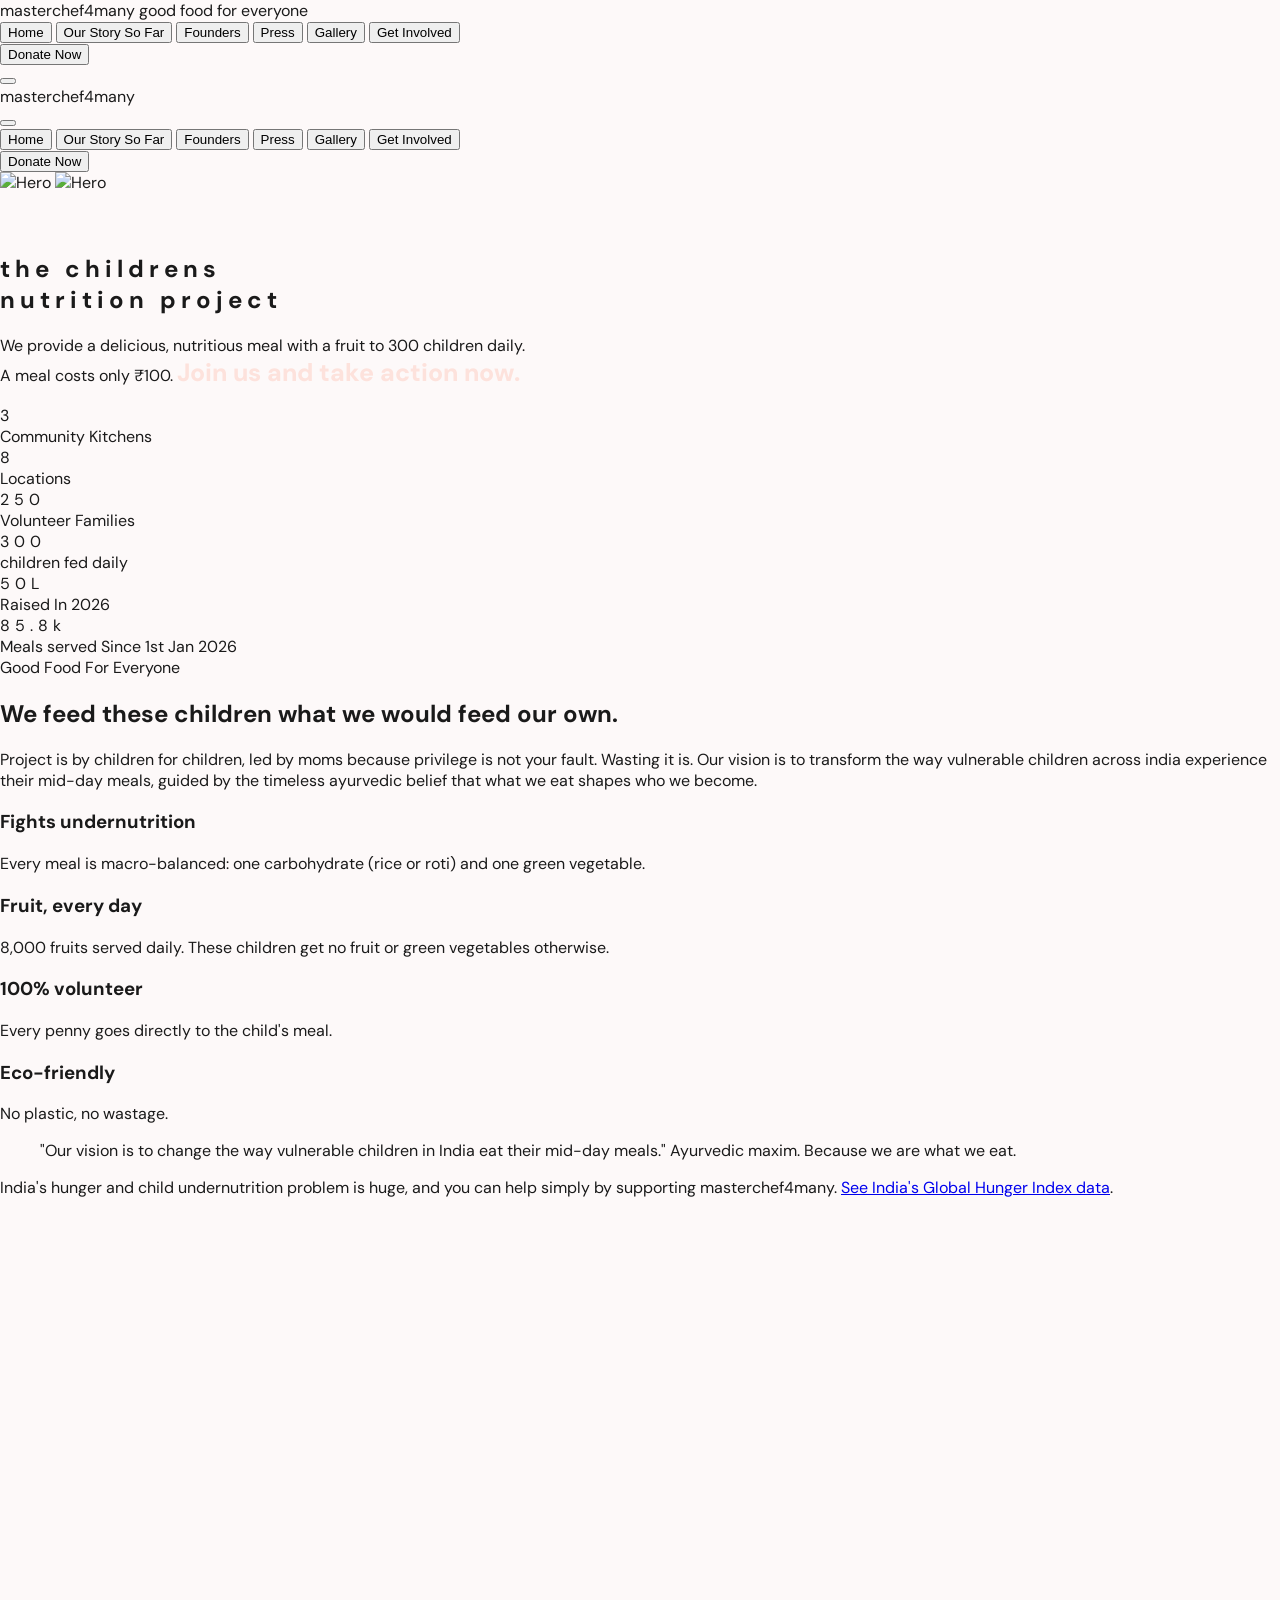
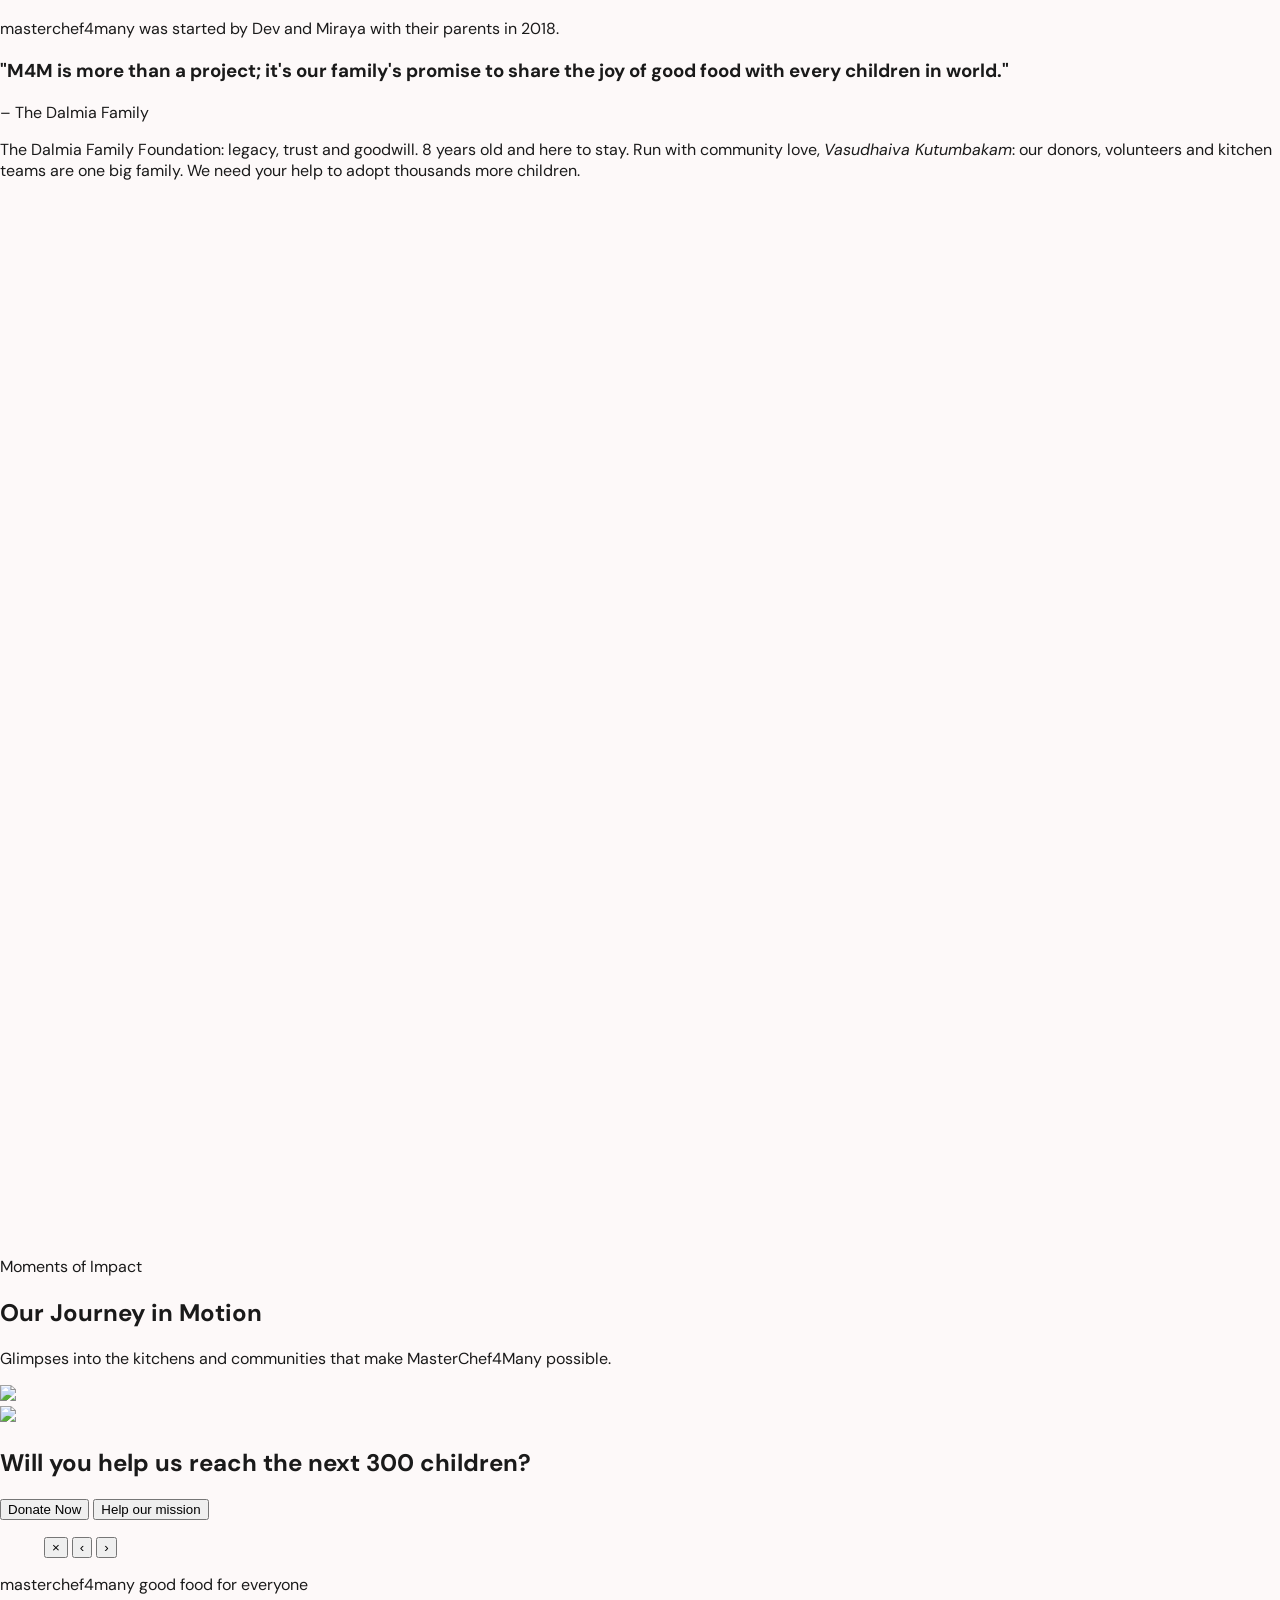
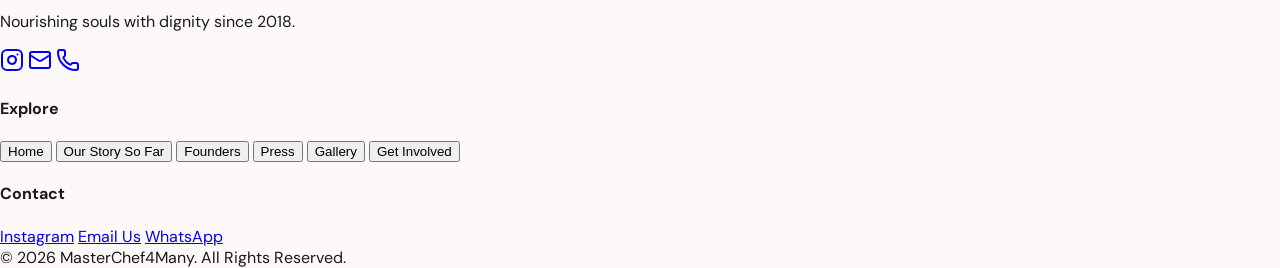
==== commit dde29dae: "Update hero images and project descriptions in index.html" ====
--- a/index.html
+++ b/index.html
@@ -249,15 +249,16 @@
         <div id="page-home" class="page-content active">
             <!-- Hero Section -->
             <section class="relative w-full flex items-center justify-center overflow-hidden bg-brand-charcoal pt-16 sm:pt-20 md:pt-24">
-                <img src="https://cdn.shopify.com/s/files/1/0744/8071/4044/files/ChatGPT_Image_Sep_22_2026_10_56_01_AM.png?v=1790054872" alt="Hero" class="w-full h-auto block md:hidden" loading="eager" fetchpriority="high" decoding="async">
-                <img src="https://cdn.shopify.com/s/files/1/0744/8071/4044/files/hand_1.png?v=1790054670" alt="Hero" class="w-full h-auto hidden md:block" loading="eager" fetchpriority="high" decoding="async">
+                <img src="https://cdn.shopify.com/s/files/1/0744/8071/4044/files/Homestyle_Indian_Meal_Outdoors.png?v=1795771984" alt="Hero" class="w-full h-auto block md:hidden" loading="eager" fetchpriority="high" decoding="async">
+                <img src="https://cdn.shopify.com/s/files/1/0744/8071/4044/files/Outdoor_Thali_with_Roti_Rajma_and_Bhindi.png?v=1795771984" alt="Hero" class="w-full h-auto hidden md:block" loading="eager" fetchpriority="high" decoding="async">
                 <div class="absolute inset-0 bg-brand-charcoal/40"></div>
                 <div class="absolute inset-0 z-10 flex items-center justify-center">
                     <div class="text-center space-y-4 sm:space-y-6 md:space-y-12 px-4 sm:px-6 max-w-7xl mx-auto">
                         <h1 class="main-text text-xl sm:text-4xl md:text-7xl lg:text-8xl font-sans font-black text-[#FDE2DC] leading-tight sm:leading-[0.95] md:leading-[0.9] tracking-tighter lowercase" style="padding-top: 40px;">
                             the childrens <br><span class="text-white">nutrition project</span>
                         </h1>
-                        <p class="text-sm sm:text-lg md:text-3xl lg:text-4xl text-white font-bold max-w-4xl mx-auto leading-tight tracking-tight">Provide a complete nutritious meal with fruit daily to 300 children for only ₹100 each. Take action now.</p>
+                        <p class="text-sm sm:text-lg md:text-2xl lg:text-2  xl text-white font-bold max-w-4xl mx-auto leading-tight tracking-tight">We provide a delicious, nutritious meal with a fruit to 300 children daily. <br>
+                            A meal costs only ₹100. <span class="join-us" style="color: #fde2dc;font-weight: 800 !important;    font-size: 25px !important;">Join us and take action now.</span> </p>
                     </div>
                 </div>
             </section>
@@ -266,28 +267,28 @@
             <section class="py-8 sm:py-12 md:py-16 bg-brand-cream border-b border-brand-border">
                 <div class="max-w-7xl mx-auto px-4 sm:px-6 grid grid-cols-2 lg:grid-cols-6 gap-6 sm:gap-12">
                     <div class="stat-item flex flex-col items-center text-center" data-val="3" data-suffix="">
-                        <div class="counter font-display text-2xl sm:text-4xl md:text-6xl font-black text-brand-charcoal tracking-tighter">0</div>
+                        <div class="counter font-display text-2xl sm:text-4xl md:text-5xl font-black text-brand-charcoal tracking-tighter">0</div>
                         <div class="text-[8px] sm:text-[9px] md:text-[10px] font-bold uppercase tracking-[0.15em] text-brand-charcoal/40 pt-1">Community Kitchens</div>
                     </div>
                     <div class="stat-item flex flex-col items-center text-center" data-val="8" data-suffix="" >
-                        <div class="counter font-display text-2xl sm:text-4xl md:text-6xl font-black text-brand-charcoal tracking-tighter">0</div>
+                        <div class="counter font-display text-2xl sm:text-4xl md:text-5xl font-black text-brand-charcoal tracking-tighter">0</div>
                         <div class="text-[8px] sm:text-[9px] md:text-[10px] font-bold uppercase tracking-[0.15em] text-brand-charcoal/40 pt-1">Locations</div>
                     </div>
-                    <div class="stat-item flex flex-col items-center text-center" data-val="250" data-suffix="+">
-                        <div class="counter font-display text-2xl sm:text-4xl md:text-6xl font-black text-brand-charcoal tracking-tighter">0</div>
-                        <div class="text-[8px] sm:text-[9px] md:text-[10px] font-bold uppercase tracking-[0.15em] text-brand-charcoal/40 pt-1">Volunteer Family</div>
-                    </div>
-                    <div class="stat-item flex flex-col items-center text-center" data-val="300" data-suffix="+">
-                        <div class="counter font-display text-2xl sm:text-4xl md:text-6xl font-black text-brand-charcoal tracking-tighter">0</div>
-                        <div class="text-[8px] sm:text-[9px] md:text-[10px] font-bold uppercase tracking-[0.15em] text-brand-charcoal/40 pt-1">children daily</div>
-                    </div>
-                    <div class="stat-item flex flex-col items-center text-center" data-val="50" data-suffix="L+">
-                        <div class="counter font-display text-2xl sm:text-4xl md:text-6xl font-black text-brand-charcoal tracking-tighter">0</div>
+                    <div class="stat-item flex flex-col items-center text-center" data-val="250" data-suffix="">
+                        <div class="counter font-display text-2xl sm:text-4xl md:text-5xl font-black text-brand-charcoal tracking-tighter">0</div>
+                        <div class="text-[8px] sm:text-[9px] md:text-[10px] font-bold uppercase tracking-[0.15em] text-brand-charcoal/40 pt-1">Volunteer Families</div>
+                    </div>
+                    <div class="stat-item flex flex-col items-center text-center" data-val="300" data-suffix="">
+                        <div class="counter font-display text-2xl sm:text-4xl md:text-5xl font-black text-brand-charcoal tracking-tighter">0</div>
+                        <div class="text-[8px] sm:text-[9px] md:text-[10px] font-bold uppercase tracking-[0.15em] text-brand-charcoal/40 pt-1">children fed daily</div>
+                    </div>
+                    <div class="stat-item flex flex-col items-center text-center" data-val="50" data-suffix="L">
+                        <div class="counter font-display text-2xl sm:text-4xl md:text-5xl font-black text-brand-charcoal tracking-tighter">0</div>
                         <div class="text-[8px] sm:text-[9px] md:text-[10px] font-bold uppercase tracking-[0.15em] text-brand-charcoal/40 pt-1">Raised In 2026</div>
                     </div>
-                    <div class="stat-item flex flex-col items-center text-center" data-val="62.4" data-suffix="L+">
-                        <div class="counter font-display text-2xl sm:text-4xl md:text-6xl font-black text-brand-charcoal tracking-tighter">0</div>
-                        <div class="text-[8px] sm:text-[9px] md:text-[10px] font-bold uppercase tracking-[0.15em] text-brand-charcoal/40 pt-1">Meals This Year Since 1st Jan 2026</div>
+                    <div class="stat-item flex flex-col items-center text-center" data-val="85.8" data-suffix="k">
+                        <div class="counter font-display text-2xl sm:text-4xl md:text-5xl font-black text-brand-charcoal tracking-tighter">0</div>
+                        <div class="text-[8px] sm:text-[9px] md:text-[10px] font-bold uppercase tracking-[0.15em] text-brand-charcoal/40 pt-1">Meals served Since 1st Jan 2026</div>
                     </div>
                 </div>
             </section>
@@ -298,7 +299,9 @@
                     <div class="space-y-3 md:space-y-4">
                         <span class="text-brand-orange font-bold uppercase tracking-widest text-[9px] sm:text-xs block">Good Food For Everyone</span>
                         <h2 class="font-display text-2xl sm:text-3xl md:text-5xl text-brand-charcoal">We feed these children what we would feed our own.</h2>
-                        <p class="text-brand-charcoal/80 text-sm sm:text-base md:text-lg leading-relaxed max-w-3xl mx-auto">The Children's Nutrition Project was started by Dev and Miraya with their parents. Children for children, led by moms. Privilege is not your fault. Wasting it is. Our vision is to change the way children in India eat their mid-day meal.</p>
+                        <p class="text-brand-charcoal/80 text-sm sm:text-base md:text-lg leading-relaxed max-w-3xl mx-auto">  Project is by children for children, led by moms because privilege is not your fault. Wasting it is.
+                            Our vision is to transform the way vulnerable children across india experience their mid-day meals, guided by the timeless ayurvedic belief that what we eat shapes who we become.
+                        </p>
                     </div>
                     <div class="grid sm:grid-cols-2 lg:grid-cols-4 gap-4 md:gap-6 text-left">
                         <div class="bg-white rounded-2xl p-5 border border-brand-border"><h3 class="font-display text-lg md:text-xl mb-1">Fights undernutrition</h3><p class="text-xs md:text-sm text-brand-charcoal/70">Every meal is macro-balanced: one carbohydrate (rice or roti) and one green vegetable.</p></div>
@@ -306,13 +309,9 @@
                         <div class="bg-white rounded-2xl p-5 border border-brand-border"><h3 class="font-display text-lg md:text-xl mb-1">100% volunteer</h3><p class="text-xs md:text-sm text-brand-charcoal/70">Every penny goes directly to the child's meal.</p></div>
                         <div class="bg-white rounded-2xl p-5 border border-brand-border"><h3 class="font-display text-lg md:text-xl mb-1">Eco-friendly</h3><p class="text-xs md:text-sm text-brand-charcoal/70">No plastic, no wastage.</p></div>
                     </div>
-                    <blockquote class="font-display text-xl sm:text-2xl md:text-3xl text-brand-charcoal italic max-w-3xl mx-auto">"When diet is wrong, medicine is of no use. When diet is correct, medicine is of no need." <span class="block text-xs md:text-sm not-italic font-sans text-brand-charcoal/60 mt-2">Ayurvedic maxim. Because we are what we eat.</span></blockquote>
+                    <blockquote class="font-display text-xl sm:text-2xl md:text-3xl text-brand-charcoal italic max-w-3xl mx-auto">"Our vision is to change the way vulnerable children in India eat their mid-day meals." <span class="block text-xs md:text-sm not-italic font-sans text-brand-charcoal/60 mt-2">Ayurvedic maxim. Because we are what we eat.</span></blockquote>
                     <p class="text-brand-charcoal/80 text-sm md:text-lg max-w-3xl mx-auto">India's hunger and child undernutrition problem is huge, and you can help simply by supporting masterchef4many. <a href="https://www.globalhungerindex.org/india.html" target="_blank" rel="noopener" class="text-brand-orange font-bold underline">See India's Global Hunger Index data</a>.</p>
-                    <div class="bg-white rounded-3xl p-6 md:p-10 border border-brand-border">
-                        <h3 class="font-display text-xl md:text-3xl leading-snug">"M4M is more than a project; it's our family's promise to share the joy of food with every child in Mumbai."</h3>
-                        <p class="text-brand-charcoal/60 text-sm mt-3">– The Dalmia Family</p>
-                    </div>
-                    <p class="text-brand-charcoal/70 text-sm md:text-base">The Dalmia Family Foundation: legacy, trust and goodwill. 8 years old and here to stay. Run with community love, <em>Vasudhaiva Kutumbakam</em>: our donors, volunteers and kitchen teams are one big family. We need your help to adopt thousands more children.</p>
+                    
                 </div>
             </section>
 
@@ -346,6 +345,19 @@
                 </div>
             </section>
 
+              <section class="py-12 sm:py-16 md:py-24 bg-brand-orange-light border-b border-brand-border">
+                <div class="max-w-5xl mx-auto px-4 sm:px-6 text-center space-y-8 md:space-y-12">
+                   
+                    <p class="text-brand-charcoal/80 text-sm sm:text-base md:text-lg leading-relaxed max-w-3xl mx-auto">masterchef4many was started by Dev and Miraya with their parents in 2018.</p>
+                    <div class="bg-white rounded-3xl p-6 md:p-10 border border-brand-border">
+                        
+                        <h3 class="font-display text-xl md:text-3xl leading-snug">"M4M is more than a project; it's our family's promise to share the joy of good food with every children in world."</h3>
+                        <p class="text-brand-charcoal/60 text-sm mt-3">– The Dalmia Family</p>
+                    </div>
+                    <p class="text-brand-charcoal/70 text-sm md:text-base">The Dalmia Family Foundation: legacy, trust and goodwill. 8 years old and here to stay. Run with community love, <em>Vasudhaiva Kutumbakam</em>: our donors, volunteers and kitchen teams are one big family. We need your help to adopt thousands more children.</p>
+                </div>
+            </section>
+
             <!-- Portfolios Section -->
             <section class="py-12 sm:py-16 md:py-24 bg-brand-cream/30 border-y border-brand-border">
                 <div class="max-w-7xl mx-auto px-4 sm:px-6 space-y-8 md:space-y-12">
@@ -477,7 +489,7 @@
 
             <!-- CTA Section -->
             <section class="py-12 sm:py-16 md:py-24 bg-brand-orange-light text-center border-t border-brand-border">
-                <h2 class="text-2xl sm:text-3xl md:text-6xl font-display mb-8 md:mb-12 px-4">Will you help us reach the <span class="italic text-brand-orange">next million?</span></h2>
+                <h2 class="text-2xl sm:text-3xl md:text-6xl font-display mb-8 md:mb-12 px-4">Will you help us reach the <span class="italic text-brand-orange">next 300 children?</span></h2>
                 <div class="flex justify-center gap-2 sm:gap-4 flex-wrap px-4">
                     <button onclick="window.open('https://pages.razorpay.com/masterchef4many')" class="h-12 sm:h-14 md:h-16 px-6 sm:px-10 md:px-12 rounded-full bg-brand-orange text-white font-bold text-xs sm:text-sm md:text-base hover:bg-brand-orange/90 transition-all shadow-lg">Donate Now</button>
                     <button onclick="showPage('involved')" class="h-12 sm:h-14 md:h-16 px-6 sm:px-10 md:px-12 rounded-full border-2 border-brand-orange text-brand-orange bg-white font-bold text-xs sm:text-sm md:text-base hover:bg-brand-orange/5 transition-all">Help our mission</button>
@@ -1128,7 +1140,7 @@
                     <span class="font-display text-2xl md:text-3xl tracking-tight leading-none text-brand-charcoal">masterchef4many</span>
                     <span class="font-sans text-[10px] md:text-[12px] font-bold tracking-tight text-brand-charcoal/90">good food for everyone</span>
                 </div>
-                <p class="text-brand-charcoal/50 text-xs md:text-base leading-relaxed">Nourishing souls through the power of dignity since 2018.</p>
+                <p class="text-brand-charcoal/50 text-xs md:text-base leading-relaxed">Nourishing souls with dignity since 2018.</p>
                 <div class="flex gap-3">
                     <a href="https://www.instagram.com/masterchef4many/" target="_blank" rel="noreferrer" class="w-10 h-10 md:w-12 md:h-12 rounded-lg md:rounded-xl bg-brand-orange-light flex items-center justify-center text-brand-orange hover:bg-brand-orange hover:text-white transition-all cursor-pointer"><svg xmlns="http://www.w3.org/2000/svg" width="24" height="24" viewBox="0 0 24 24" fill="none" stroke="currentColor" stroke-width="2" stroke-linecap="round" stroke-linejoin="round" class="w-4 h-4 md:w-5 md:h-5"><rect width="20" height="20" x="2" y="2" rx="5" ry="5"></rect><path d="M16 11.37A4 4 0 1 1 12.63 8 4 4 0 0 1 16 11.37z"></path><line x1="17.5" x2="17.51" y1="6.5" y2="6.5"></line></svg></a>
                     <a href="mailto:masterchef4many@gmail.com" class="w-10 h-10 md:w-12 md:h-12 rounded-lg md:rounded-xl bg-brand-orange-light flex items-center justify-center text-brand-orange hover:bg-brand-orange hover:text-white transition-all cursor-pointer"><svg xmlns="http://www.w3.org/2000/svg" width="24" height="24" viewBox="0 0 24 24" fill="none" stroke="currentColor" stroke-width="2" stroke-linecap="round" stroke-linejoin="round" class="w-4 h-4 md:w-5 md:h-5"><path d="m22 7-8.991 5.727a2 2 0 0 1-2.009 0L2 7"></path><rect x="2" y="4" width="20" height="16" rx="2"></rect></svg></a>
